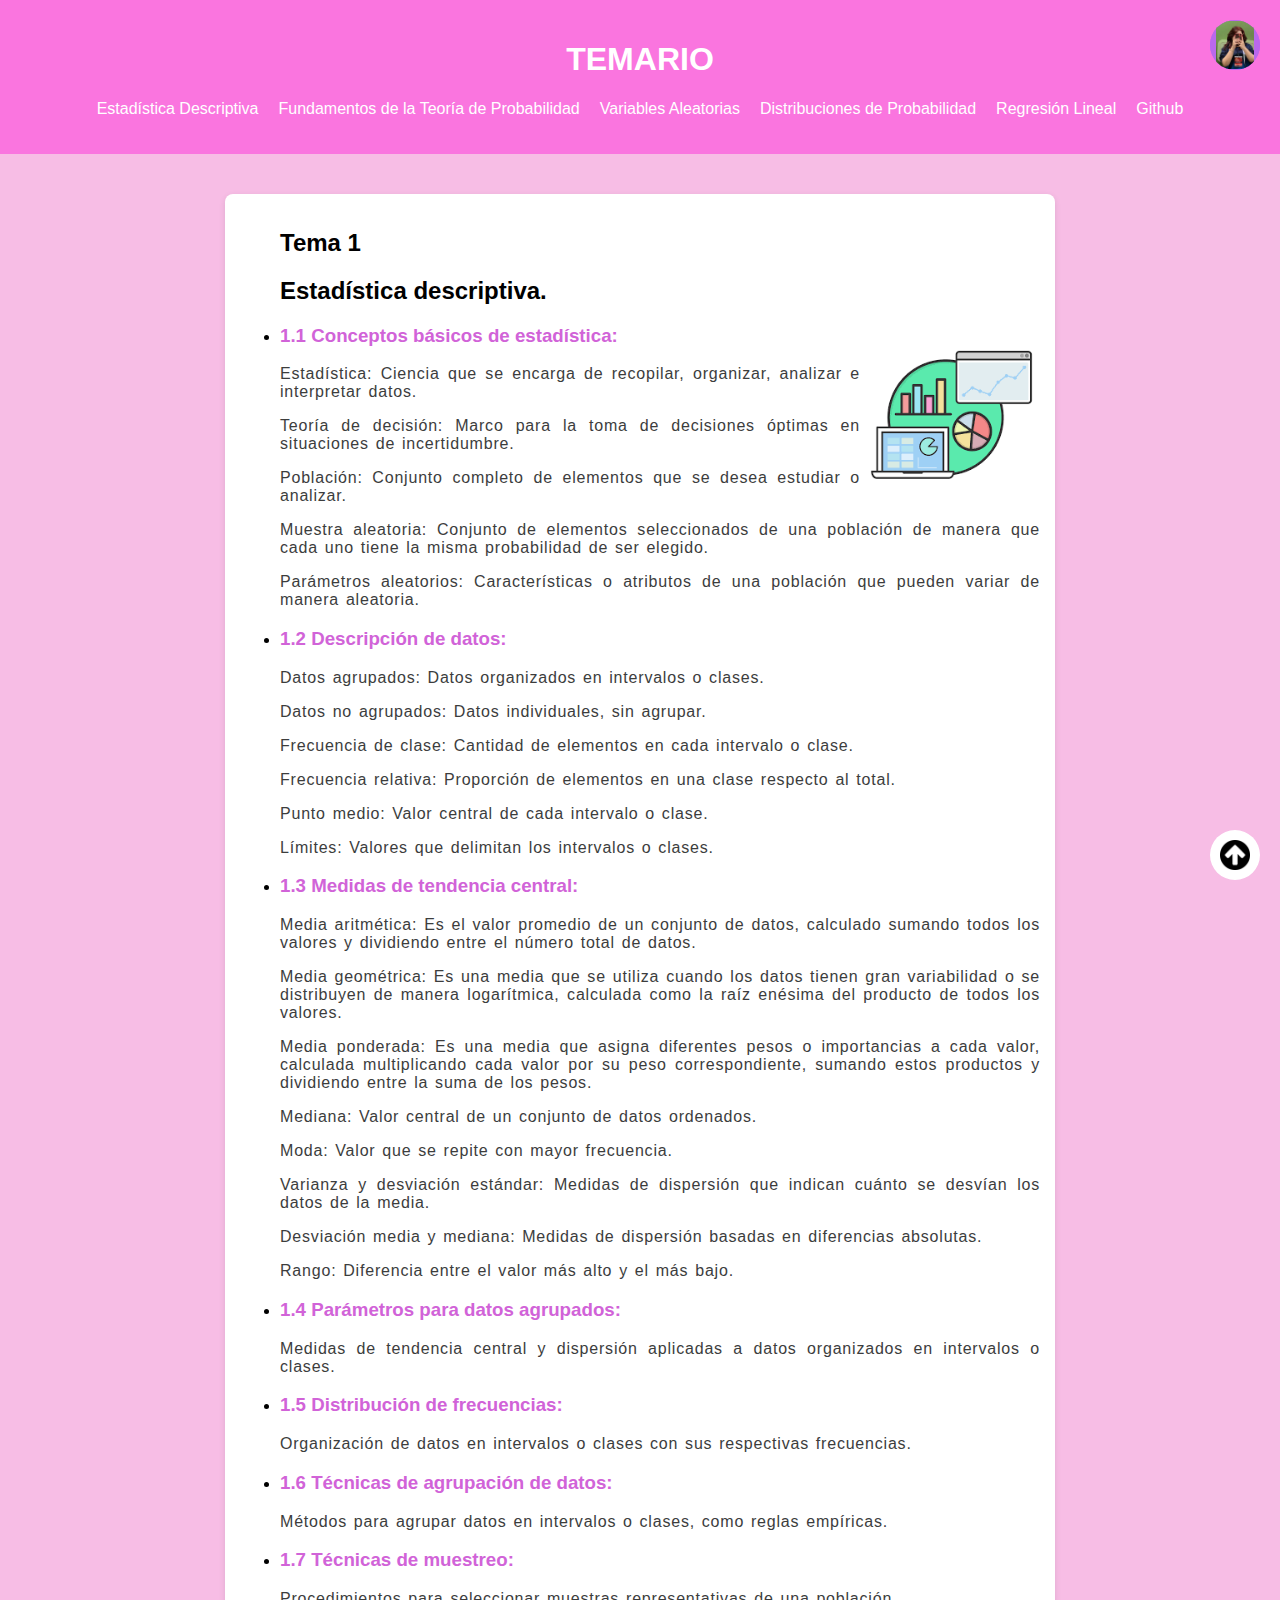
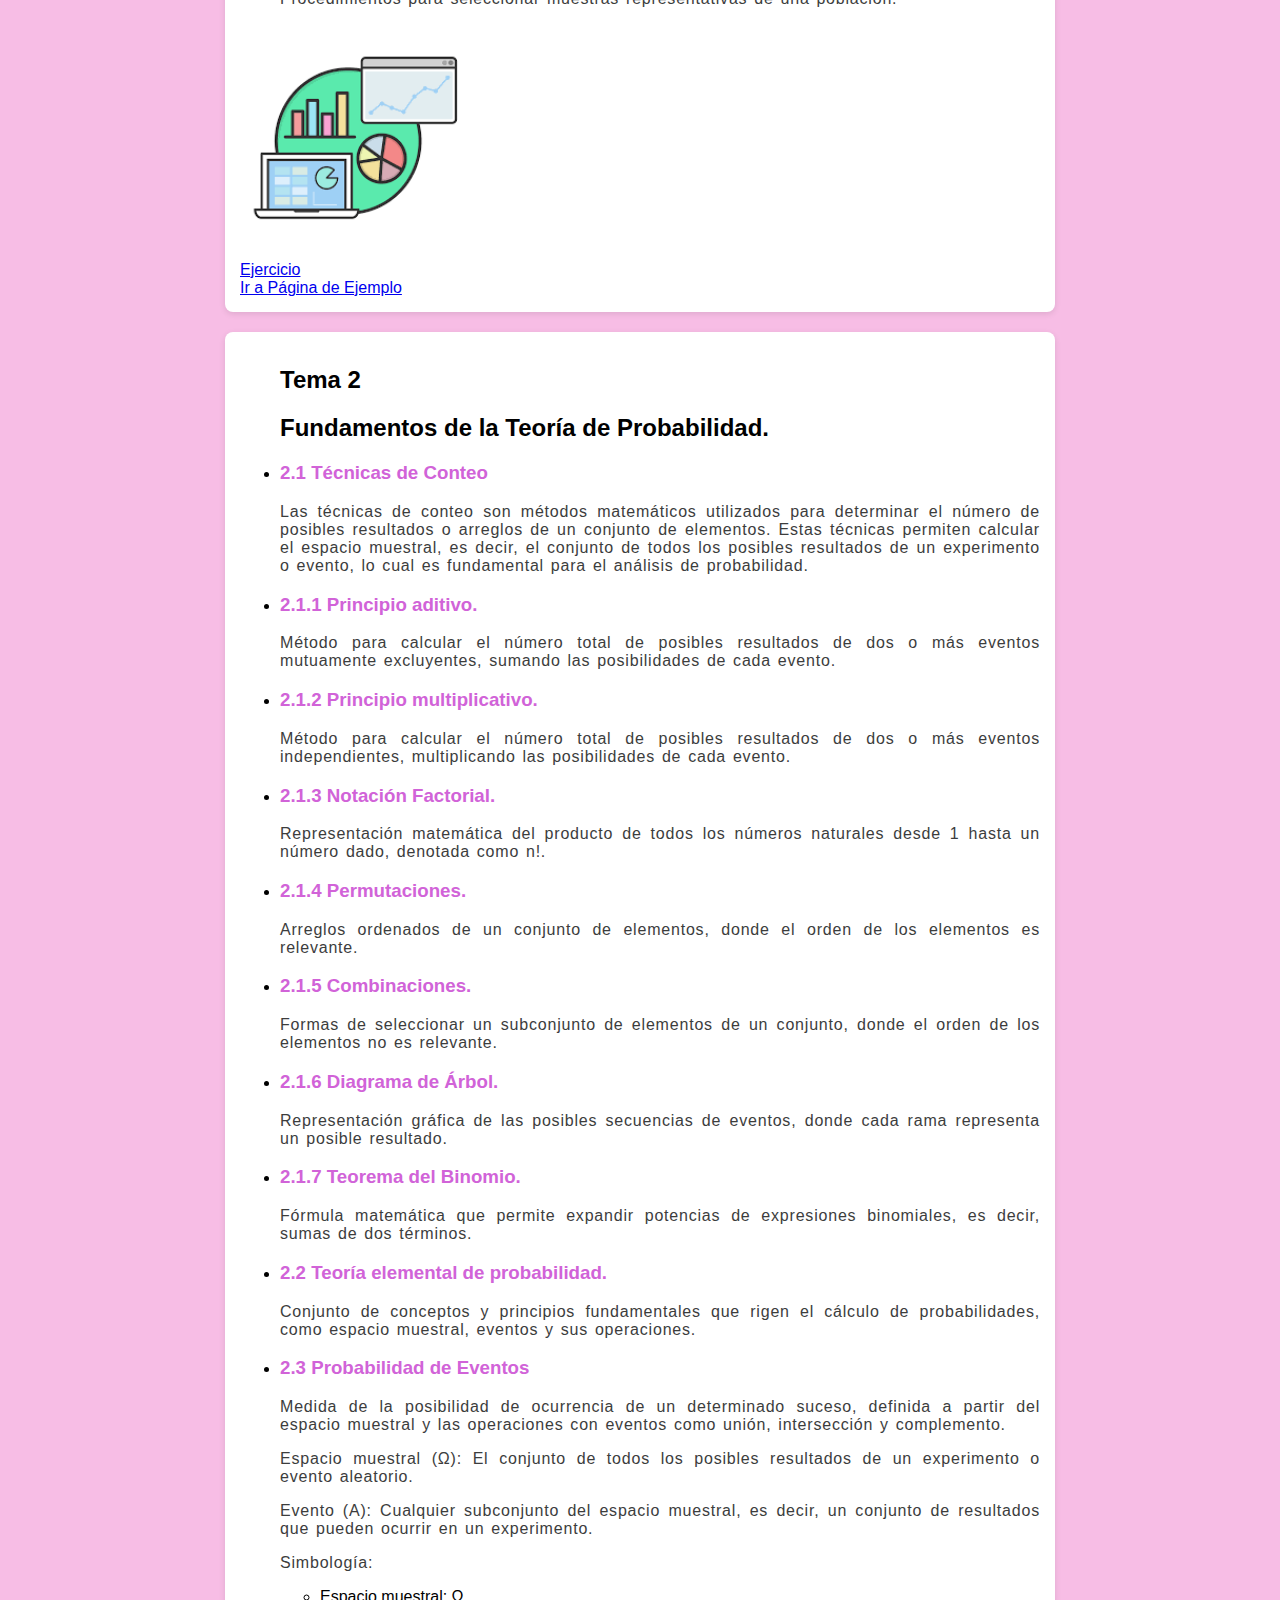
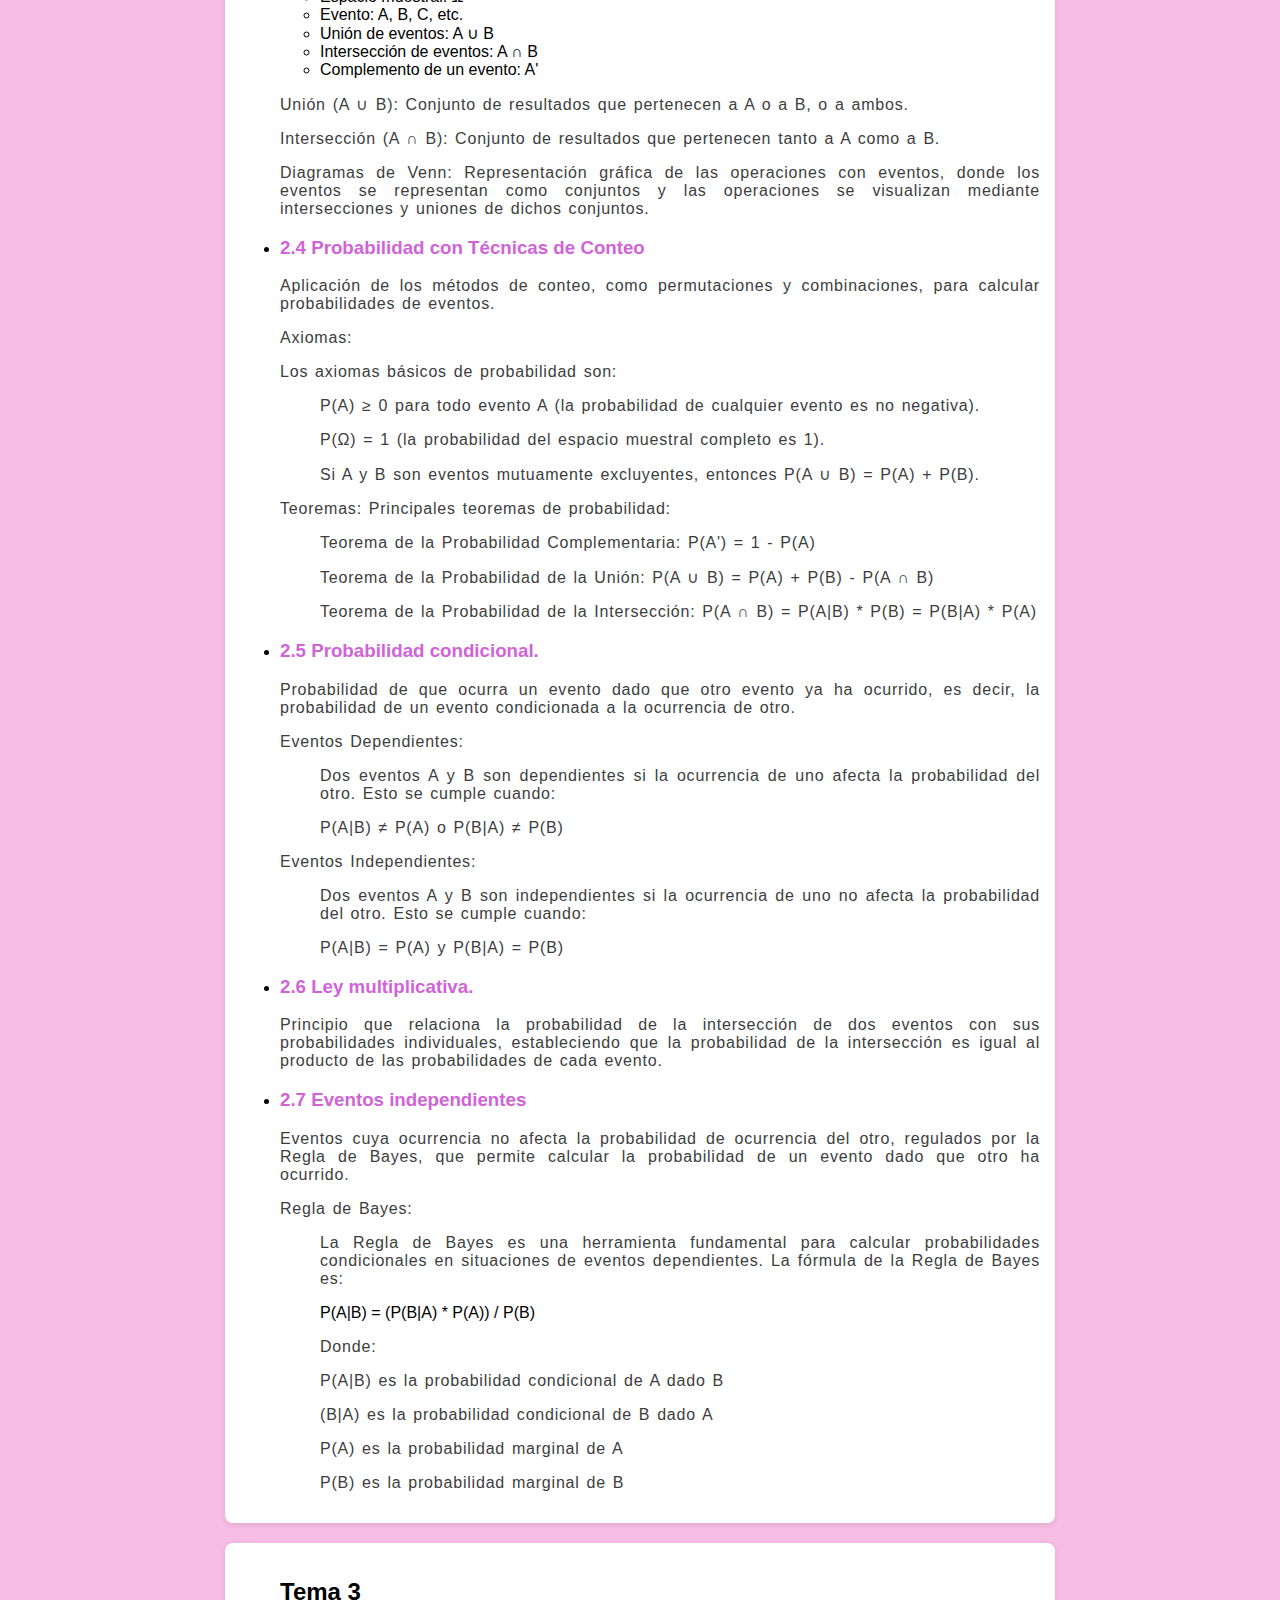
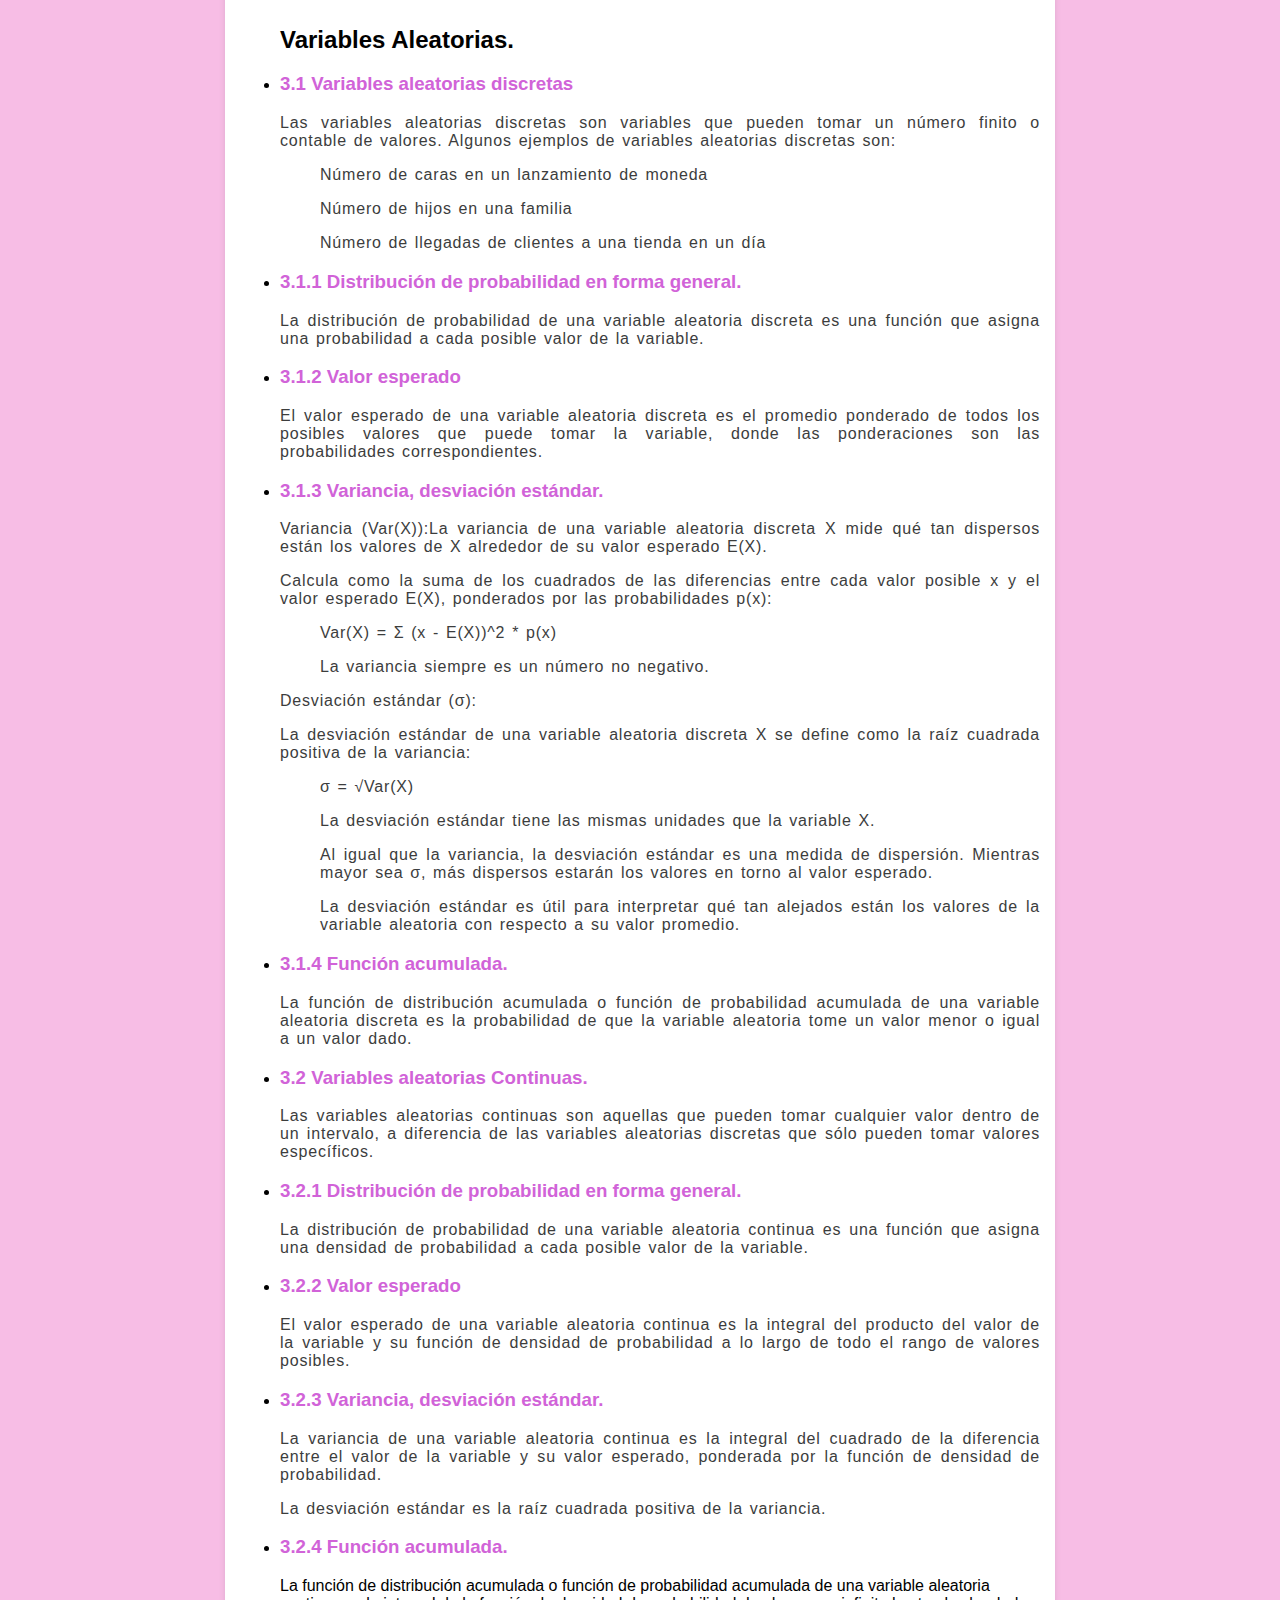
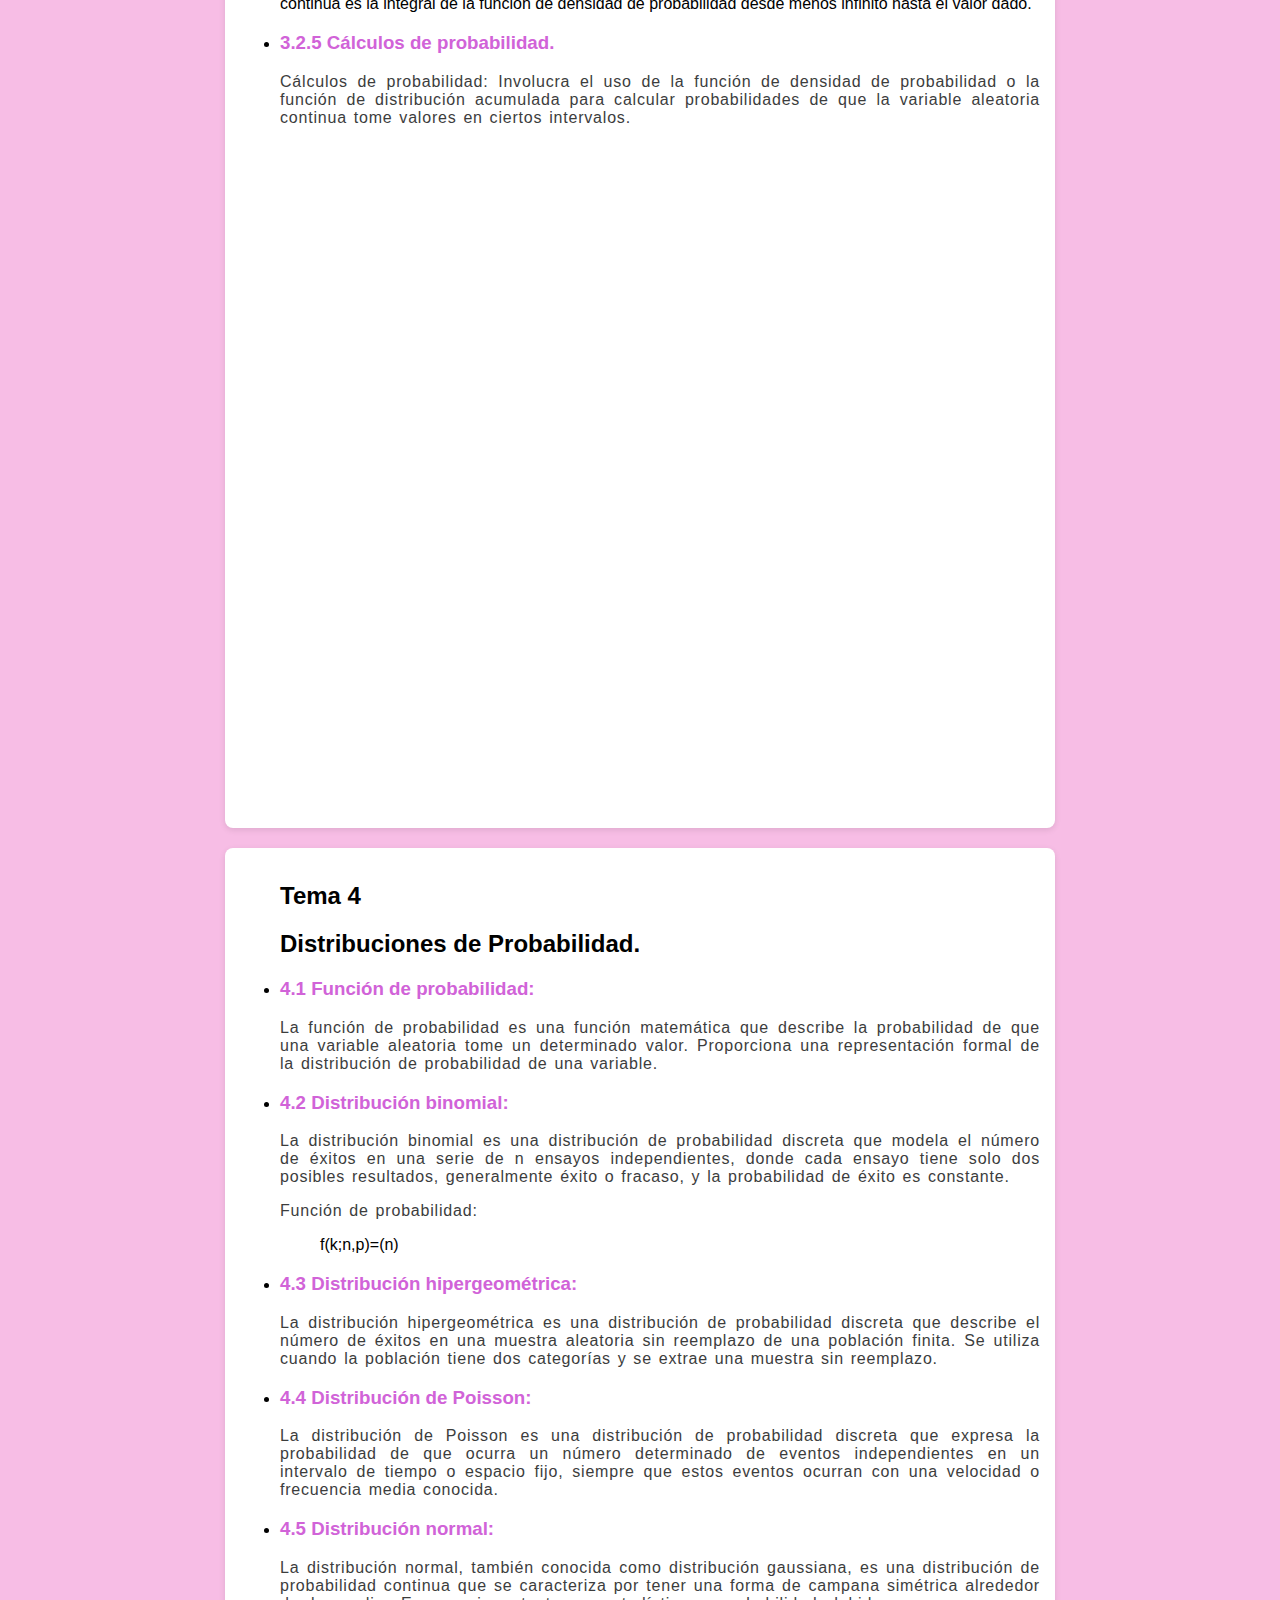
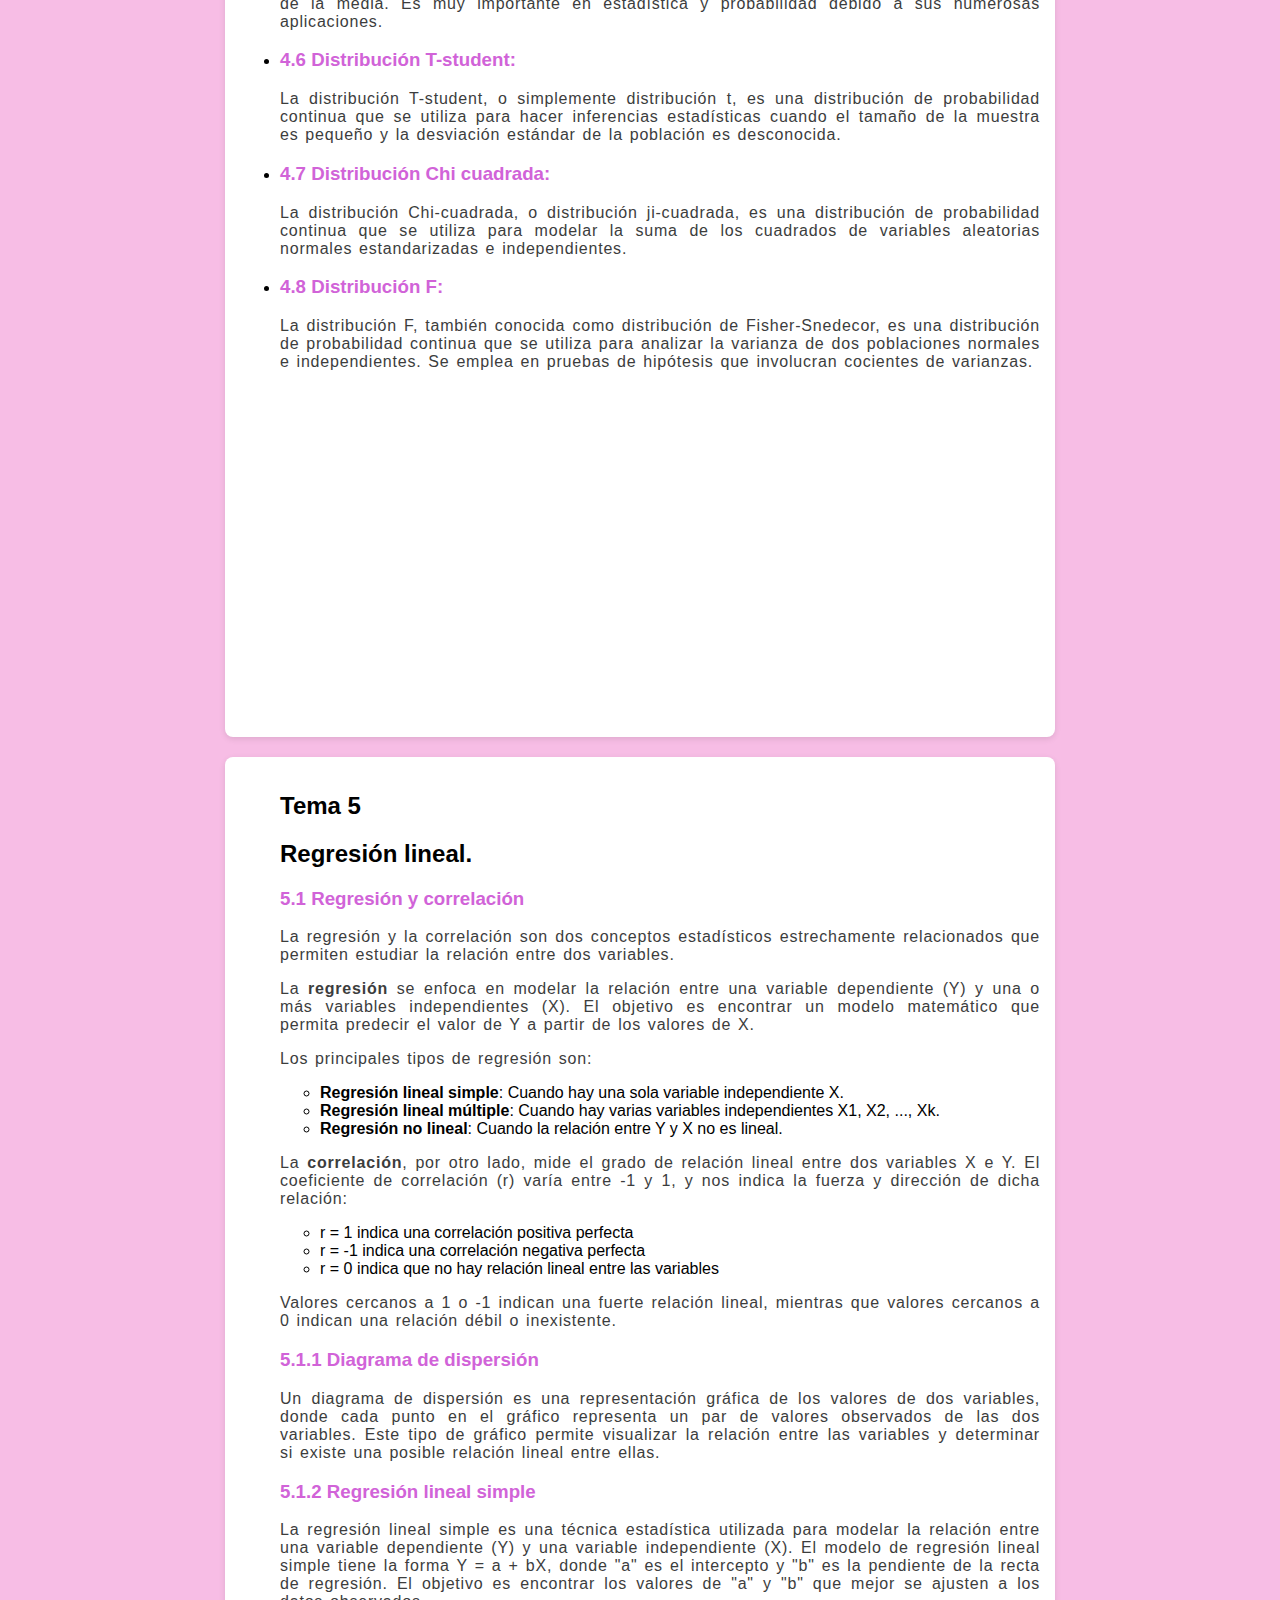
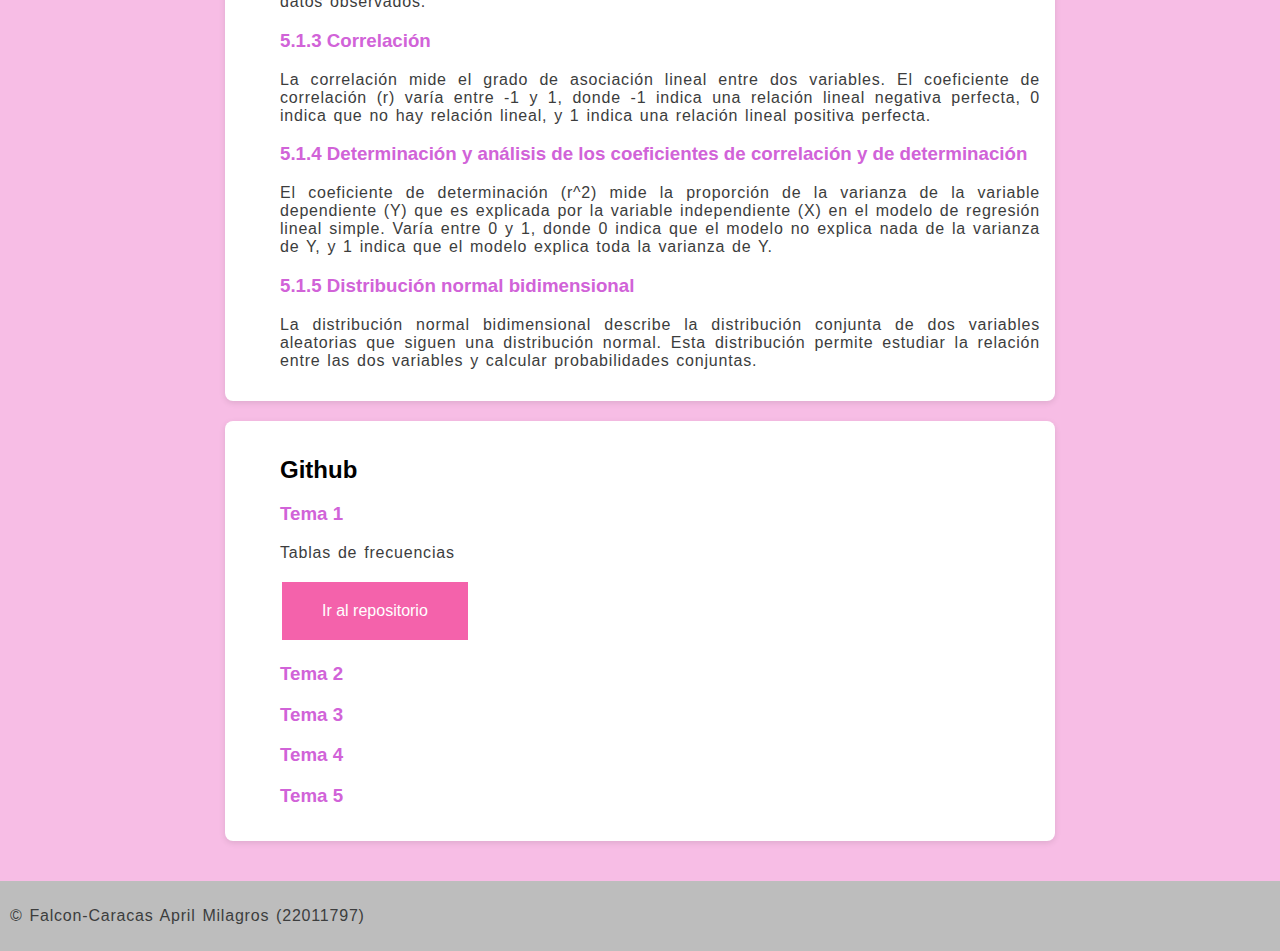
==== index.html @ b65b2c71 "Se agregaron liks y botones" ====
<!DOCTYPE html>
<html>
    
    <html lang="es">
    <head>
        <meta charset="UTF-8">
        <meta name="viewport" content="width=device-width, initial-scale=1.0">
        <title>Probabilidad y Estadística</title>
        <link rel="stylesheet" href="style.css" class="style.js">
    </head>

  </header>
    <body>
        
        
       <header> <h1>TEMARIO</h1> 
   
        <nav>
          <ul>
            <li><a href="#estadistica-descriptiva">Estadística Descriptiva</a></li>
            <li><a href="#fundamentos-probabilidad">Fundamentos de la Teoría de Probabilidad</a></li>
            <li><a href="#variables-aleatorias">Variables Aleatorias</a></li>
            <li><a href="#distribuciones-probabilidad">Distribuciones de Probabilidad</a></li>
            <li><a href="#regresion-lineal">Regresión Lineal</a></li>
            <li><a href="#github">Github</a></li>
           
          </ul>
        </nav>
    </header>
    </head>
    <body>

        <!DOCTYPE html>
<html>
<head>
    <title>Botón circular</title>
    <style>
      .top-right-button {
        position: fixed;
        top: 20px;
        right: 20px;
        width: 50px;
        height: 50px;
        border-radius: 50%;
        background-color: #ba68ed;
        border: none;
        cursor: pointer;
        overflow: hidden;
      }
  
      .top-right-button img {
        width: 100%;
        height: 100%;
        object-fit: cover;
      }
  
      .top-right-button:hover {
        background-color: #c865ed;
      }
    </style>
  </head>
  <body>
    <button class="top-right-button" onclick="window.location.href='https://app.dataquest.io/profile/22011797';">
      <img src="imagenes/IMG_1227 3.jpg" alt="Ir al perfil de Dataquest">
    </button>
</head>
<body>
  <button class="top-right-button" onclick="window.location.href='https://app.dataquest.io/profile/22011797';">
    <img src="imagenes/IMG_1227 3.jpg" alt="Ir al perfil de Dataquest">
  </button>


</body>
</html>
        
        <!-- HTML -->
<button id="back-to-top">
    <img src="imagenes/arriba.png" alt="Volver al inicio">
  </button>
  
  <!-- CSS -->
  <style>
  #back-to-top {
    position: fixed;
    bottom: 20px;
    right: 20px;
    width: 50px;
    height: 50px;
    border-radius: 50%;
    background-color: #ffffff;
    border: none;
    cursor: pointer;
    display: flex;
    justify-content: center;
    align-items: center;
  }
  
  #back-to-top img {
    width: 30px;
    height: 30px;
  }
  
  #back-to-top:hover {
    background-color: #ffffff;
  }
  </style>
  
  <!-- JavaScript -->
  <script>
  document.getElementById("back-to-top").addEventListener("click", function() {
    window.scrollTo({ top: 0, behavior: 'smooth' });
  });
  </script>
        <main>
        

           

            <section id="estadistica-descriptiva">
        <ul>
            
        <h2>Tema 1</h2>
        <h2>Estadística descriptiva.</h2>
        <div class="box"><img src="imagenes/tem1.png" width="190" height="auto"></div>

            <li><h3>1.1 Conceptos básicos de estadística:</h3></li>
            <p>Estadística: Ciencia que se encarga de recopilar, organizar, analizar e interpretar datos.</p>
            <p>Teoría de decisión: Marco para la toma de decisiones óptimas en situaciones de incertidumbre.</p>
            <p>Población: Conjunto completo de elementos que se desea estudiar o analizar.</p>
            <p>Muestra aleatoria: Conjunto de elementos seleccionados de una población de manera que cada uno tiene la misma probabilidad de ser elegido.</p>
            <p>Parámetros aleatorios: Características o atributos de una población que pueden variar de manera aleatoria.</p>

            <li><h3>1.2 Descripción de datos:</h3></li>
            <p>Datos agrupados: Datos organizados en intervalos o clases.</p>
            <p>Datos no agrupados: Datos individuales, sin agrupar.</p>
            <p>Frecuencia de clase: Cantidad de elementos en cada intervalo o clase.</p>
            <p>Frecuencia relativa: Proporción de elementos en una clase respecto al total.</p>
            <p>Punto medio: Valor central de cada intervalo o clase.</p>
            <p>Límites: Valores que delimitan los intervalos o clases.</p>

            <li><h3>1.3 Medidas de tendencia central:</h3></li>
            <p>Media aritmética: Es el valor promedio de un conjunto de datos, calculado sumando todos los valores y dividiendo entre el número total de datos.</p>
            <p>Media geométrica: Es una media que se utiliza cuando los datos tienen gran variabilidad o se distribuyen de manera logarítmica, calculada como la raíz enésima del producto de todos los valores.</p>
            <p>Media ponderada: Es una media que asigna diferentes pesos o importancias a cada valor, calculada multiplicando cada valor por su peso correspondiente, sumando estos productos y dividiendo entre la suma de los pesos.</p>
            <p>Mediana: Valor central de un conjunto de datos ordenados.</p>
            <p>Moda: Valor que se repite con mayor frecuencia.</p>
            <p>Varianza y desviación estándar: Medidas de dispersión que indican cuánto se desvían los datos de la media.</p>
            <p>Desviación media y mediana: Medidas de dispersión basadas en diferencias absolutas.</p>
            <p>Rango: Diferencia entre el valor más alto y el más bajo.</p>

            <li><h3>1.4 Parámetros para datos agrupados:</h3></li>
            <p>Medidas de tendencia central y dispersión aplicadas a datos organizados en intervalos o clases.</p>

            <li><h3>1.5 Distribución de frecuencias:</h3></li>
            <p>Organización de datos en intervalos o clases con sus respectivas frecuencias.</p>

            <li><h3>1.6 Técnicas de agrupación de datos:</h3></li>
            <p>Métodos para agrupar datos en intervalos o clases, como reglas empíricas.</p>

            <li><h3>1.7 Técnicas de muestreo:</h3></li>
            <p>Procedimientos para seleccionar muestras representativas de una población.</p>
        </ul>
        <img src="imagenes/tem1.png" width="30%" height="auto">
        
        <div class="box1"><a href="https://github.com/imac22/Frecuencias.git">Ejercicio</a></div>
        <a href="Tema1-3.html">Ir a Página de Ejemplo</a>
        
</section>


    <section id="fundamentos-probabilidad">
        <ul>
        <h2>Tema 2</h2>
        <h2> Fundamentos de la Teoría de Probabilidad.</h2>


             <li><h3>2.1 Técnicas de Conteo</h3></li>
             <p>Las técnicas de conteo son métodos matemáticos utilizados para determinar el número de posibles resultados o arreglos de un conjunto de 
             elementos. Estas técnicas permiten calcular el espacio muestral, es decir, el conjunto de todos los posibles resultados de un experimento o evento, lo cual es fundamental para el 
             análisis de probabilidad.
            </p>
          
            <li><h3>2.1.1 Principio aditivo.</h3></li>
            <p>Método para calcular el número total de posibles resultados de dos o más eventos mutuamente excluyentes, sumando las posibilidades de cada evento.</p>

            <li><h3>2.1.2 Principio multiplicativo. </h3></li>
            <p>Método para calcular el número total de posibles resultados de dos o más eventos independientes, multiplicando las posibilidades de cada evento.</p>
       
           <li><h3>2.1.3 Notación Factorial.</h3></li>
            <p>Representación matemática del producto de todos los números naturales desde 1 hasta un número dado, denotada como n!.</p>

            <li><h3>2.1.4 Permutaciones.</h3></li>
            <p>Arreglos ordenados de un conjunto de elementos, donde el orden de los elementos es relevante.</p>

    <li><h3>2.1.5 Combinaciones.</h3></li>
    <p>Formas de seleccionar un subconjunto de elementos de un conjunto, donde el orden de los elementos no es relevante.</p>

    <li><h3>2.1.6 Diagrama de Árbol. </h3></li>
    <p>Representación gráfica de las posibles secuencias de eventos, donde cada rama representa un posible resultado.</p>

    <li><h3>2.1.7 Teorema del Binomio.</h3></li>
    <p>Fórmula matemática que permite expandir potencias de expresiones binomiales, es decir, sumas de dos términos.</p>

    <li><h3>2.2 Teoría elemental de probabilidad.</h3></li>
    <p>Conjunto de conceptos y principios fundamentales que rigen el cálculo de probabilidades, como espacio muestral, eventos y sus operaciones.</p>

    <li><h3>2.3 Probabilidad de Eventos</h3></li>
    <p>Medida de la posibilidad de ocurrencia de un determinado suceso, definida a partir del espacio muestral y las operaciones con eventos como unión, intersección y complemento.</p>
    <p>Espacio muestral (Ω): El conjunto de todos los posibles resultados de un experimento o evento aleatorio.</p>
    <p>Evento (A): Cualquier subconjunto del espacio muestral, es decir, un conjunto de resultados que pueden ocurrir en un experimento.</p>
    <p>Simbología:</p>
    <ul>
        <li>Espacio muestral: Ω </li>
        <li>Evento: A, B, C, etc.</li>
        <li>Unión de eventos: A ∪ B</li>
        <li>Intersección de eventos: A ∩ B</li>
        <li>Complemento de un evento: A'</li>
    </ul>
    <p>Unión (A ∪ B): Conjunto de resultados que pertenecen a A o a B, o a ambos.</p>
    <p>Intersección (A ∩ B): Conjunto de resultados que pertenecen tanto a A como a B.</p>
    <p>Diagramas de Venn: Representación gráfica de las operaciones con eventos, donde los eventos se representan como conjuntos y las operaciones se visualizan mediante intersecciones y uniones de dichos conjuntos.</p>

    <li><h3>2.4 Probabilidad con Técnicas de Conteo</h3></li>
    <p>Aplicación de los métodos de conteo, como permutaciones y combinaciones, para calcular probabilidades de eventos.</p>                
    <p>Axiomas:</p>
    <p>Los axiomas básicos de probabilidad son:</p>
    <ul>
    <p>P(A) ≥ 0 para todo evento A (la probabilidad de cualquier evento es no negativa).</p>
    <p>P(Ω) = 1 (la probabilidad del espacio muestral completo es 1).</p>
    <p>Si A y B son eventos mutuamente excluyentes, entonces P(A ∪ B) = P(A) + P(B).  </p>
    </ul>                
    <p>Teoremas: Principales teoremas de probabilidad:</p>
    <ul>
        <p>Teorema de la Probabilidad Complementaria: P(A') = 1 - P(A)</p>
        <p>Teorema de la Probabilidad de la Unión: P(A ∪ B) = P(A) + P(B) - P(A ∩ B)</p>
        <p>Teorema de la Probabilidad de la Intersección: P(A ∩ B) = P(A|B) * P(B) = P(B|A) * P(A)</p>
    </ul>
    
    <li><h3>2.5 Probabilidad condicional.</h3></li>
    <p>Probabilidad de que ocurra un evento dado que otro evento ya ha ocurrido, es decir, la probabilidad de un evento condicionada a la ocurrencia de otro.</p>
    <p>Eventos Dependientes:</p>
    <ul>
        <p>Dos eventos A y B son dependientes si la ocurrencia de uno afecta la probabilidad del otro. Esto se cumple cuando:</p>
        <p>P(A|B) ≠ P(A) o P(B|A) ≠ P(B)</p>
    </ul>
    <p>Eventos Independientes:</p>
    <ul>
        <p>Dos eventos A y B son independientes si la ocurrencia de uno no afecta la probabilidad del otro. Esto se cumple cuando:</p>
        <p>P(A|B) = P(A) y P(B|A) = P(B)</p>
    </ul>
          
    <li><h3>2.6 Ley multiplicativa.</h3></li>
    <p>Principio que relaciona la probabilidad de la intersección de dos eventos con sus probabilidades individuales, estableciendo que la probabilidad de la intersección es igual al producto de las probabilidades de cada evento.</p>
    
    <li><h3>2.7 Eventos independientes</h3></li>
    <p>Eventos cuya ocurrencia no afecta la probabilidad de ocurrencia del otro, regulados por la Regla de Bayes, que permite calcular la probabilidad de un evento dado que otro ha ocurrido.</p>
    <p>Regla de Bayes:</p>
    <ul>
        <p>La Regla de Bayes es una herramienta fundamental para calcular probabilidades condicionales en situaciones de eventos dependientes. La fórmula de la Regla de Bayes es:</p>
        </p>P(A|B) = (P(B|A) * P(A)) / P(B)</p>
        <p>Donde:</p>
                        <p>P(A|B) es la probabilidad condicional de A dado B</p>
                        <p>(B|A) es la probabilidad condicional de B dado A</p>
                        <p>P(A) es la probabilidad marginal de A</p>
                        <p>P(B) es la probabilidad marginal de B</p>
    </ul>

</section>
</ul>

<section id = "variables-aleatorias">
    
    <ul>
      
<h2>Tema 3</h2>
<h2> Variables Aleatorias.</h2>

    <li><h3>3.1 Variables aleatorias discretas</h3>
    <p>Las variables aleatorias discretas son variables que pueden tomar un número finito o contable de valores. Algunos ejemplos de variables aleatorias discretas son:</p>
    <ul>
        <p>Número de caras en un lanzamiento de moneda</p>
        <p>Número de hijos en una familia</p>
        <p>Número de llegadas de clientes a una tienda en un día</p>
    </ul>

    <li><h3>3.1.1 Distribución de probabilidad en forma general.</h3>
    <p>La distribución de probabilidad de una variable aleatoria discreta es una función que asigna una probabilidad a cada posible valor de la variable.</p>

    <li><h3>3.1.2 Valor esperado</h3></li>
    <p>El valor esperado de una variable aleatoria discreta es el promedio ponderado de todos los posibles valores que puede tomar la variable, donde las ponderaciones son las probabilidades correspondientes.</p>
    
    <li><h3>3.1.3 Variancia, desviación estándar.</h3></li>
    <p>Variancia (Var(X)):La variancia de una variable aleatoria discreta X mide qué tan dispersos están los valores de X alrededor de su valor esperado E(X).</p>
    <p>Calcula como la suma de los cuadrados de las diferencias entre cada valor posible x y el valor esperado E(X), ponderados por las probabilidades p(x):</p>
    <ul>
        <p>Var(X) = Σ (x - E(X))^2 * p(x)</p>
        <p>La variancia siempre es un número no negativo.</p>
    </ul>
    <p>Desviación estándar (σ):</p>
    <p>La desviación estándar de una variable aleatoria discreta X se define como la raíz cuadrada positiva de la variancia:</p>  
    <ul>
        <p>σ = √Var(X)</p>
        <p>La desviación estándar tiene las mismas unidades que la variable X.</p>
        <p>Al igual que la variancia, la desviación estándar es una medida de dispersión. Mientras mayor sea σ, más dispersos estarán los valores en torno al valor esperado.</p>
        <p>La desviación estándar es útil para interpretar qué tan alejados están los valores de la variable aleatoria con respecto a su valor promedio.</p>
    </ul>

    <li><h3>3.1.4 Función acumulada.</h3></li>
    <p>La función de distribución acumulada o función de probabilidad acumulada de una variable aleatoria discreta es la probabilidad de que la variable aleatoria tome un valor menor o igual a un valor dado.</p>

    

    <li><h3>3.2 Variables aleatorias Continuas.</h3></li>
    <p>Las variables aleatorias continuas son aquellas que pueden tomar cualquier valor dentro de un intervalo, a diferencia de las variables aleatorias discretas que sólo pueden tomar valores específicos.</p>
        
    <li><h3>3.2.1 Distribución de probabilidad en forma general.</h3></li>
    <p>La distribución de probabilidad de una variable aleatoria continua es una función que asigna una densidad de probabilidad a cada posible valor de la variable.</p>

    <li><h3>3.2.2 Valor esperado</h3></li>
    <p>El valor esperado de una variable aleatoria continua es la integral del producto del valor de la variable y su función de densidad de probabilidad a lo largo de todo el rango de valores posibles.</p>

    <li><h3>3.2.3 Variancia, desviación estándar.</h3></li>
    <p> La variancia de una variable aleatoria continua es la integral del cuadrado de la diferencia entre el valor de la variable y su valor esperado, ponderada por la función de densidad de probabilidad. </p>
    <p>La desviación estándar es la raíz cuadrada positiva de la variancia.</p>

    <li><h3>3.2.4 Función acumulada.</h3></li>
    </p> La función de distribución acumulada o función de probabilidad acumulada de una variable aleatoria continua es la integral de la función de densidad de probabilidad desde menos infinito hasta el valor dado.</p>
   
    <li><h3>3.2.5 Cálculos de probabilidad.</h3></li>
    <p>Cálculos de probabilidad: Involucra el uso de la función de densidad de probabilidad o la función de distribución acumulada para calcular probabilidades de que la variable aleatoria continua tome valores en ciertos intervalos.</p>

        <iframe width="560" height="315" src="https://www.youtube.com/embed/jKQkHRlicrE" frameborder="0" allow="accelerometer; autoplay; encrypted-media; gyroscope; picture-in-picture" allowfullscreen></iframe>
       <p></p>
        <iframe width="560" height="315" src="https://www.youtube.com/embed/xEzxAVd0m_Y" frameborder="0" allow="accelerometer; autoplay; encrypted-media; gyroscope; picture-in-picture" allowfullscreen></iframe>      
     
      
</section>
</ul>

<section id="distribuciones-probabilidad">
    <ul>
    
<h2>Tema 4</h2>
<h2> Distribuciones de Probabilidad.</h2>


    <li><h3>4.1 Función de probabilidad:</h3></li>
    <p>La función de probabilidad es una función matemática que describe la probabilidad de que una variable aleatoria tome un determinado valor. Proporciona una representación formal de la distribución de probabilidad de una variable.</p>

    <li><h3>4.2 Distribución binomial:</h3></li>
    <p>La distribución binomial es una distribución de probabilidad discreta que modela el número de éxitos en una serie de n ensayos independientes, donde cada ensayo tiene solo dos posibles resultados, generalmente éxito o fracaso, y la probabilidad de éxito es constante.</p>
    <p>Función de probabilidad:</p>
    <ul>
        f(k;n,p)=(n) 
    </ul>

    <li><h3>4.3 Distribución hipergeométrica:</h3></li>
    <p>La distribución hipergeométrica es una distribución de probabilidad discreta que describe el número de éxitos en una muestra aleatoria sin reemplazo de una población finita. Se utiliza cuando la población tiene dos categorías y se extrae una muestra sin reemplazo.</p>

    <li><h3>4.4 Distribución de Poisson:</h3></li>
    <p>La distribución de Poisson es una distribución de probabilidad discreta que expresa la probabilidad de que ocurra un número determinado de eventos independientes en un intervalo de tiempo o espacio fijo, siempre que estos eventos ocurran con una velocidad o frecuencia media conocida.</p>

    <li><h3>4.5 Distribución normal:</h3></li>
    <p>La distribución normal, también conocida como distribución gaussiana, es una distribución de probabilidad continua que se caracteriza por tener una forma de campana simétrica alrededor de la media. Es muy importante en estadística y probabilidad debido a sus numerosas aplicaciones.</p>

    <li><h3>4.6 Distribución T-student:</h3></li>
    <p>La distribución T-student, o simplemente distribución t, es una distribución de probabilidad continua que se utiliza para hacer inferencias estadísticas cuando el tamaño de la muestra es pequeño y la desviación estándar de la población es desconocida.</p>

    <li><h3>4.7 Distribución Chi cuadrada:</h3></li>
    <p>La distribución Chi-cuadrada, o distribución ji-cuadrada, es una distribución de probabilidad continua que se utiliza para modelar la suma de los cuadrados de variables aleatorias normales estandarizadas e independientes.</p>

    <li><h3>4.8 Distribución F:</h3></li>
    <p>La distribución F, también conocida como distribución de Fisher-Snedecor, es una distribución de probabilidad continua que se utiliza para analizar la varianza de dos poblaciones normales e independientes. Se emplea en pruebas de hipótesis que involucran cocientes de varianzas.</p>
      
      <iframe width="560" height="315" src="https://www.youtube.com/embed/ntNaL7MF5eY" frameborder="0" allow="accelerometer; autoplay; encrypted-media; gyroscope; picture-in-picture" allowfullscreen></iframe>
</ul>
</section>

<section id="regresion-lineal">

    <ul>

<h2>Tema 5</h2>
<h2>Regresión lineal.</h2>


<h3>5.1 Regresión y correlación</h3>
<p>La regresión y la correlación son dos conceptos estadísticos estrechamente relacionados que permiten estudiar la relación entre dos variables.</p>

<p>La <strong>regresión</strong> se enfoca en modelar la relación entre una variable dependiente (Y) y una o más variables independientes (X). El objetivo es encontrar un modelo matemático que permita predecir el valor de Y a partir de los valores de X.</p>

<p>Los principales tipos de regresión son:</p>
<ul>
  <li><strong>Regresión lineal simple</strong>: Cuando hay una sola variable independiente X.</li>
  <li><strong>Regresión lineal múltiple</strong>: Cuando hay varias variables independientes X1, X2, ..., Xk.</li>
  <li><strong>Regresión no lineal</strong>: Cuando la relación entre Y y X no es lineal.</li>
</ul>

<p>La <strong>correlación</strong>, por otro lado, mide el grado de relación lineal entre dos variables X e Y. El coeficiente de correlación (r) varía entre -1 y 1, y nos indica la fuerza y dirección de dicha relación:</p>
<ul>
  <li>r = 1 indica una correlación positiva perfecta</li>
  <li>r = -1 indica una correlación negativa perfecta</li>
  <li>r = 0 indica que no hay relación lineal entre las variables</li>
</ul>
<p>Valores cercanos a 1 o -1 indican una fuerte relación lineal, mientras que valores cercanos a 0 indican una relación débil o inexistente.</p>

<h3>5.1.1 Diagrama de dispersión</h3>
<p>Un diagrama de dispersión es una representación gráfica de los valores de dos variables, donde cada punto en el gráfico representa un par de valores observados de las dos variables. Este tipo de gráfico permite visualizar la relación entre las variables y determinar si existe una posible relación lineal entre ellas.</p>

<h3>5.1.2 Regresión lineal simple</h3>
<p>La regresión lineal simple es una técnica estadística utilizada para modelar la relación entre una variable dependiente (Y) y una variable independiente (X). El modelo de regresión lineal simple tiene la forma Y = a + bX, donde "a" es el intercepto y "b" es la pendiente de la recta de regresión. El objetivo es encontrar los valores de "a" y "b" que mejor se ajusten a los datos observados.</p>

<h3>5.1.3 Correlación</h3>
<p>La correlación mide el grado de asociación lineal entre dos variables. El coeficiente de correlación (r) varía entre -1 y 1, donde -1 indica una relación lineal negativa perfecta, 0 indica que no hay relación lineal, y 1 indica una relación lineal positiva perfecta.</p>

<h3>5.1.4 Determinación y análisis de los coeficientes de correlación y de determinación</h3>
<p>El coeficiente de determinación (r^2) mide la proporción de la varianza de la variable dependiente (Y) que es explicada por la variable independiente (X) en el modelo de regresión lineal simple. Varía entre 0 y 1, donde 0 indica que el modelo no explica nada de la varianza de Y, y 1 indica que el modelo explica toda la varianza de Y.</p>

<h3>5.1.5 Distribución normal bidimensional</h3>
<p>La distribución normal bidimensional describe la distribución conjunta de dos variables aleatorias que siguen una distribución normal. Esta distribución permite estudiar la relación entre las dos variables y calcular probabilidades conjuntas.</p>
</section>

<section>
<selection id="github">
    <ul>
       <h2>Github</h2>
       <h3>Tema 1</h3>
       <!DOCTYPE html>
<html>
<head>
  <title>Ir al repositorio de GitHub</title>
  <style>
    .custom-button {
      background-color: #f462ab; /* Color de fondo del botón */
      border: none;
      color: white; /* Color del texto del botón */
      padding: 15px 32px; /* Tamaño del botón */
      text-align: center;
      text-decoration: none;
      display: inline-block;
      font-size: 16px;
      margin: 4px 2px;
      cursor: pointer;
    }

  </style>
</head>
<body>
  <p>Tablas de frecuencias</p>
  <button class="custom-button" onclick="window.location.href='https://github.com/imac22/Frecuencias';">Ir al repositorio</button>

  <script>
    // Cambiar el color del botón
    const customButton = document.querySelector('.custom-button');
    customButton.style.backgroundColor = '#f462ab'; // Nuevo color de fondo
    
    // Cambiar el tamaño del botón
    customButton.style.padding = '20px 40px'; // Nuevo tamaño del botón
  </script>
</body>
</html>
       <h3>Tema 2</h3>
       <h3>Tema 3</h3>
       <h3>Tema 4</h3>
       <h3>Tema 5</h3>
       
    </ul>
</selection>

</main>
<footer>
    <p>&copy; Falcon-Caracas April Milagros (22011797)</p>
  </footer>
</body>
</html>
---- style.css ----
/* Paleta de colores */
:root {
    --color-primario: #fa66ddd3; /* Encabezado */
    --color-secundario: #d638a7; /* Azul claro */
    --color-terciario: #f7bde5; /* Azul muy claro */
    --color-gris: #BDBDBD; /* Gris */
    --color-blanco: #ffffff; /* Blanco */
    --color-texto: #3c3d3d; /*Negro*/
    --color-h2: #000000;
    --color-h3: #d163d8;
    --color-h4: #d16cf3;
  }

  /* Estilos generales */
  body {
    font-family: Arial, sans-serif;
    margin: 0;
    padding: 0;
    background-color: var(--color-terciario);
  }
  
  /* Encabezado */
  header {
    text-align: center;
    background-color: var(--color-primario);
    color: var(--color-blanco);
    padding: 20px;
  }
  
  nav ul {
    list-style-type: none;
    display: flex;
    justify-content: center;
    padding: 0;
  }
  
  nav li {
    margin: 0 10px;
  }
  
  nav a {
    color: var(--color-blanco);
    text-decoration: none;
  }
  
  nav a:hover {
    color: var(--color-secundario);
  }
  
  /* Contenido principal */
  main {
    padding: 20px;
  }
  
  section {
    background-color: var(--color-blanco);
    border-radius: 8px;
    box-shadow: 0 2px 6px rgba(0, 0, 0, 0.1);
    padding: 15px;
    width: 80%;
    max-width: 800px;
    margin: 20px auto;
  }
  
  h2 {
    color: var(--color-h2);
  }


  /*subtitulos*/
  h3 {
    color: var(--color-h3);
  }

  h4 {
    color: var(--color-h4);
  }

  p {
    text-align: justify;
    word-spacing: 0.1em;
    letter-spacing: 0.05em;
    color: var(--color-texto);
  }

  /* Pie de página */
  footer {
    background-color: var(--color-gris);
    color: var(--color-blanco);
    text-align: center;
    padding: 10px;
  }

  .box {
    float: right;
    width: 150px;
    height: 150px;
    margin-right: 30px;
  }
  
.wrapper {
  display: grid;
  grid-template-columns: 1fr 1fr 1fr;
  grid-template-rows: 100px 100px;
  grid-gap: 10px;
}
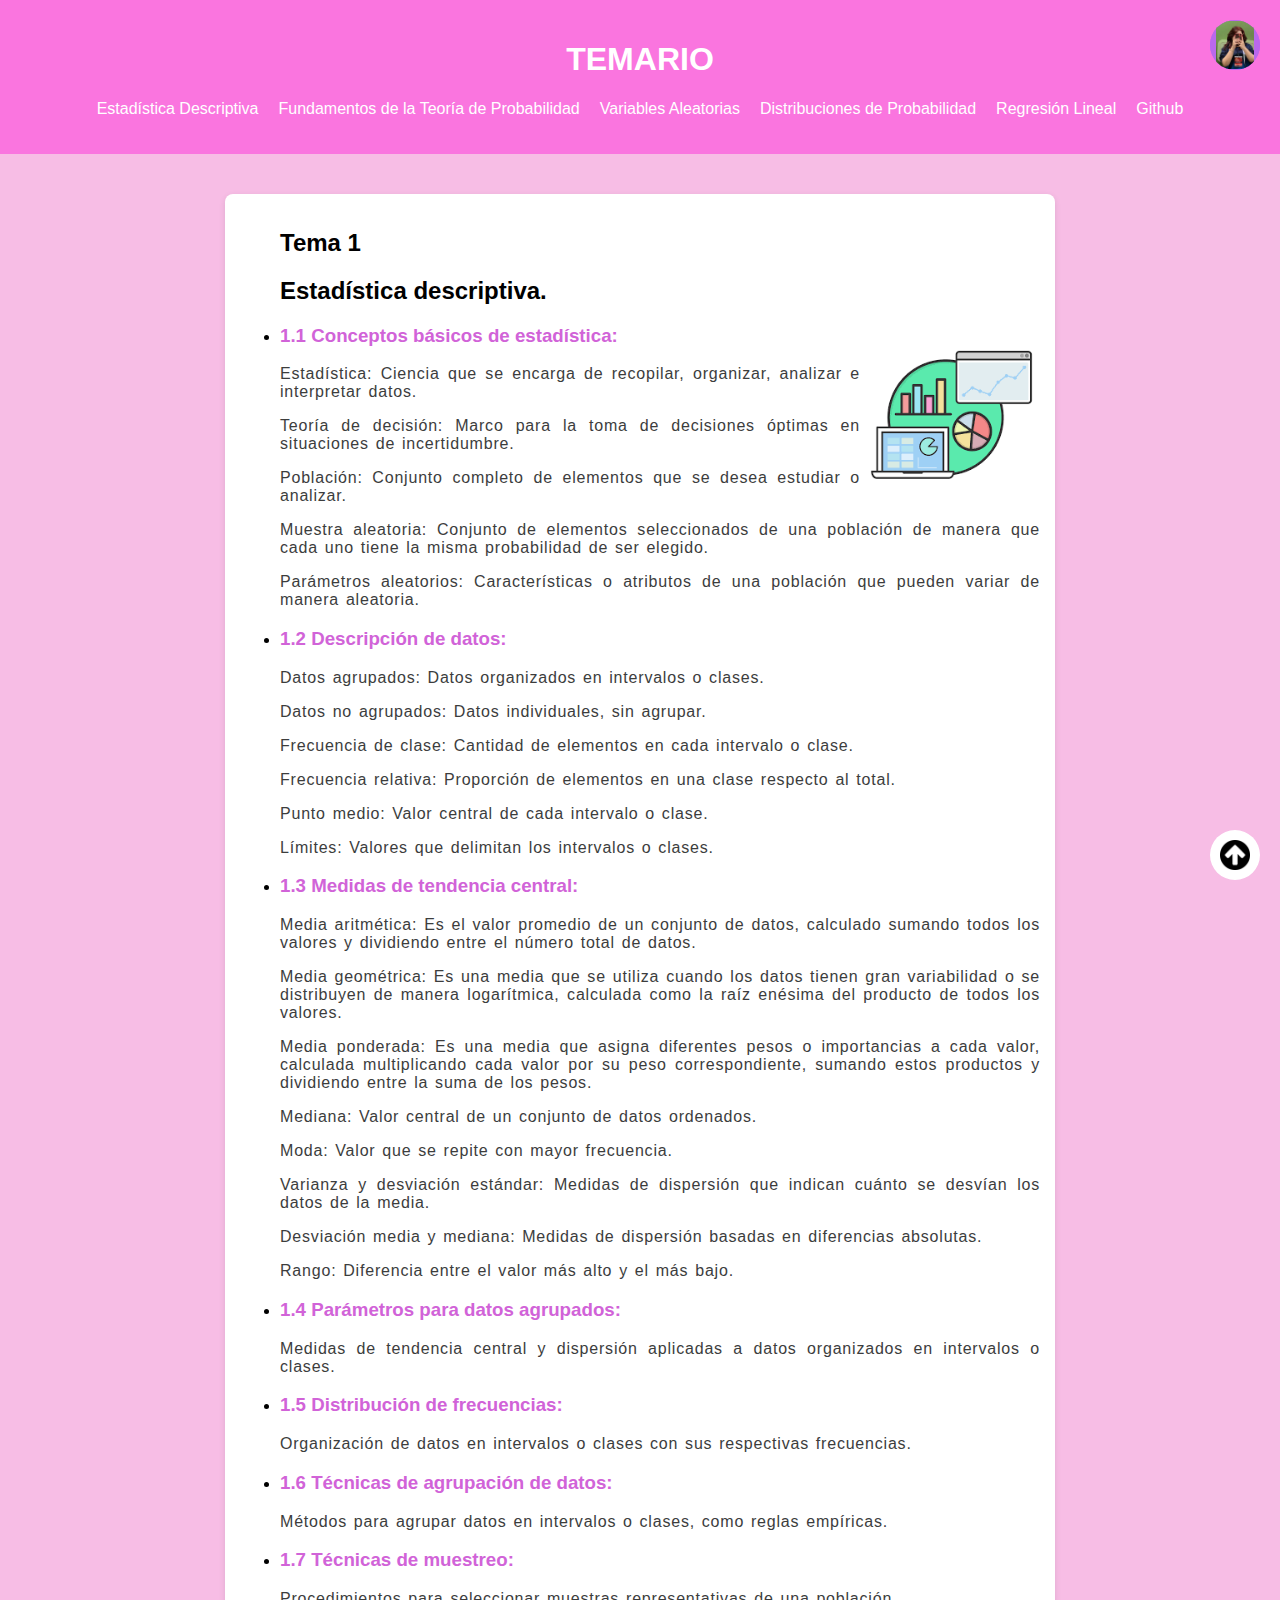
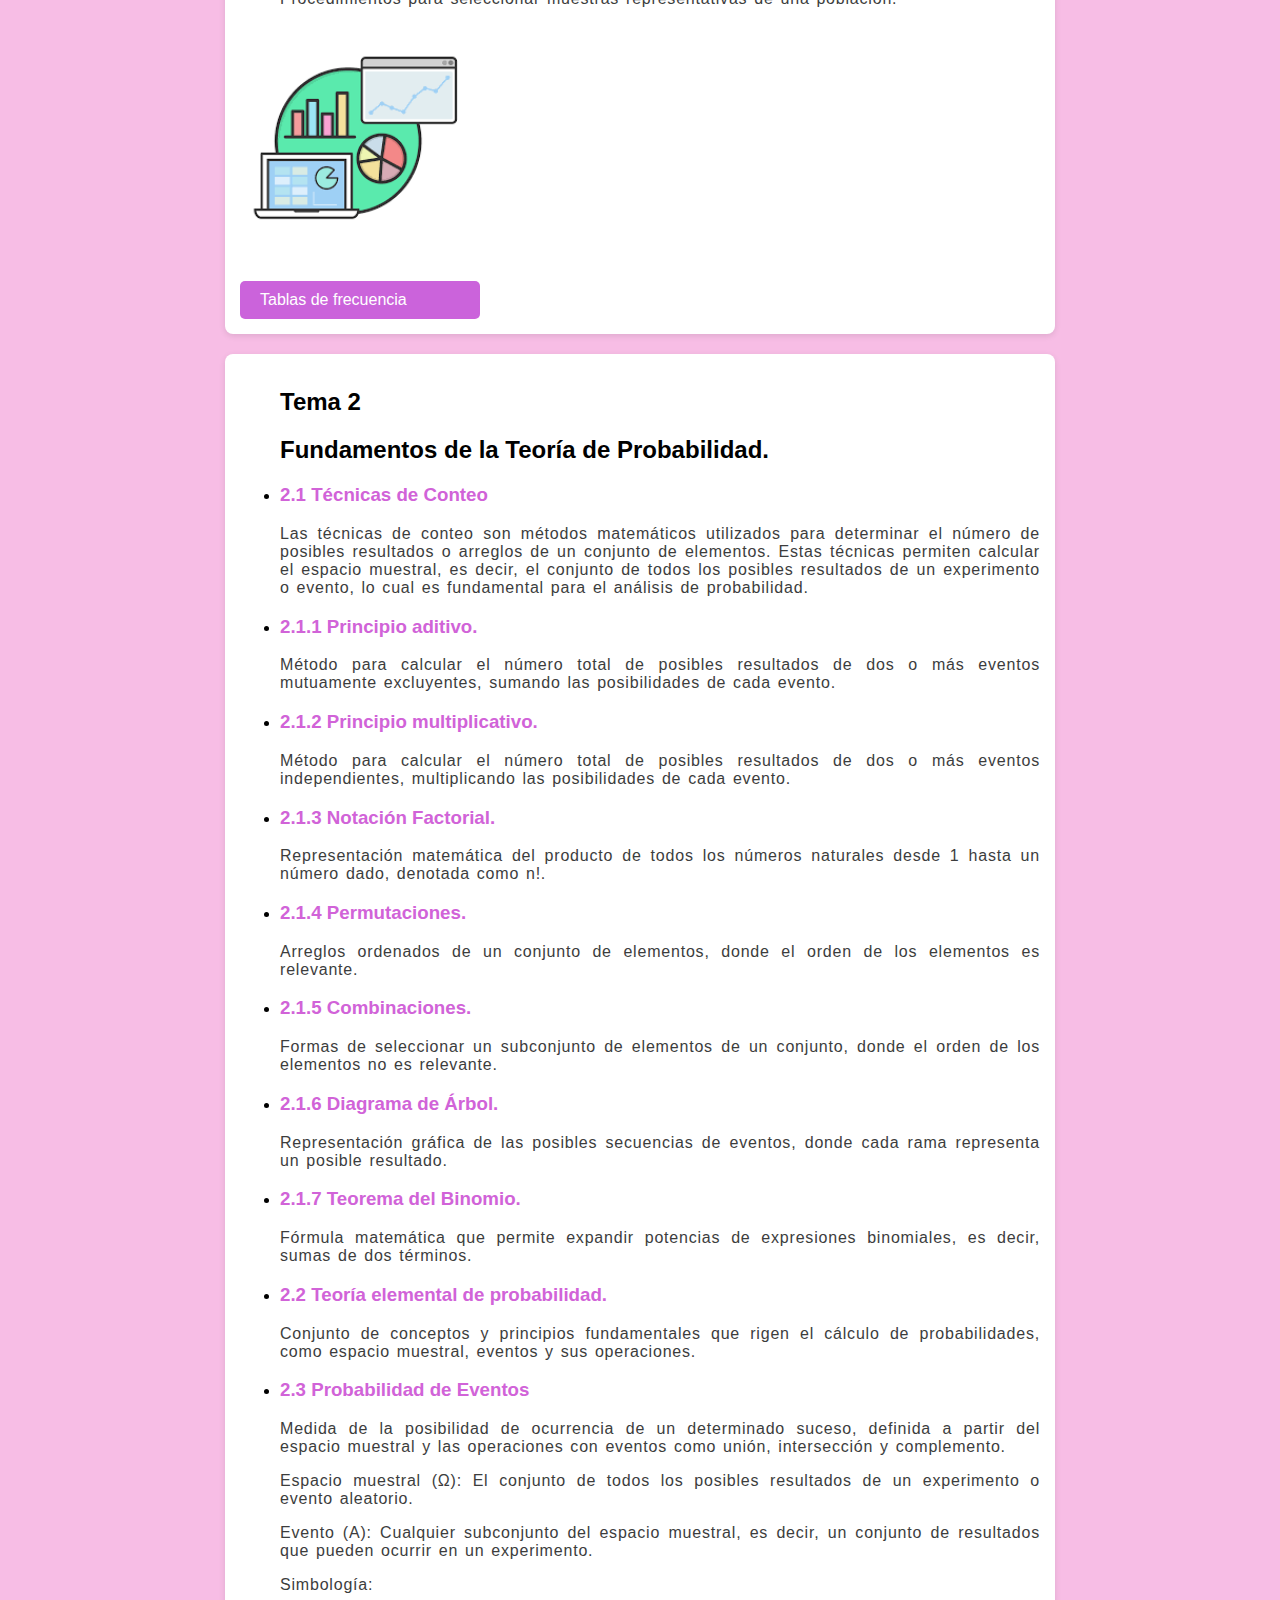
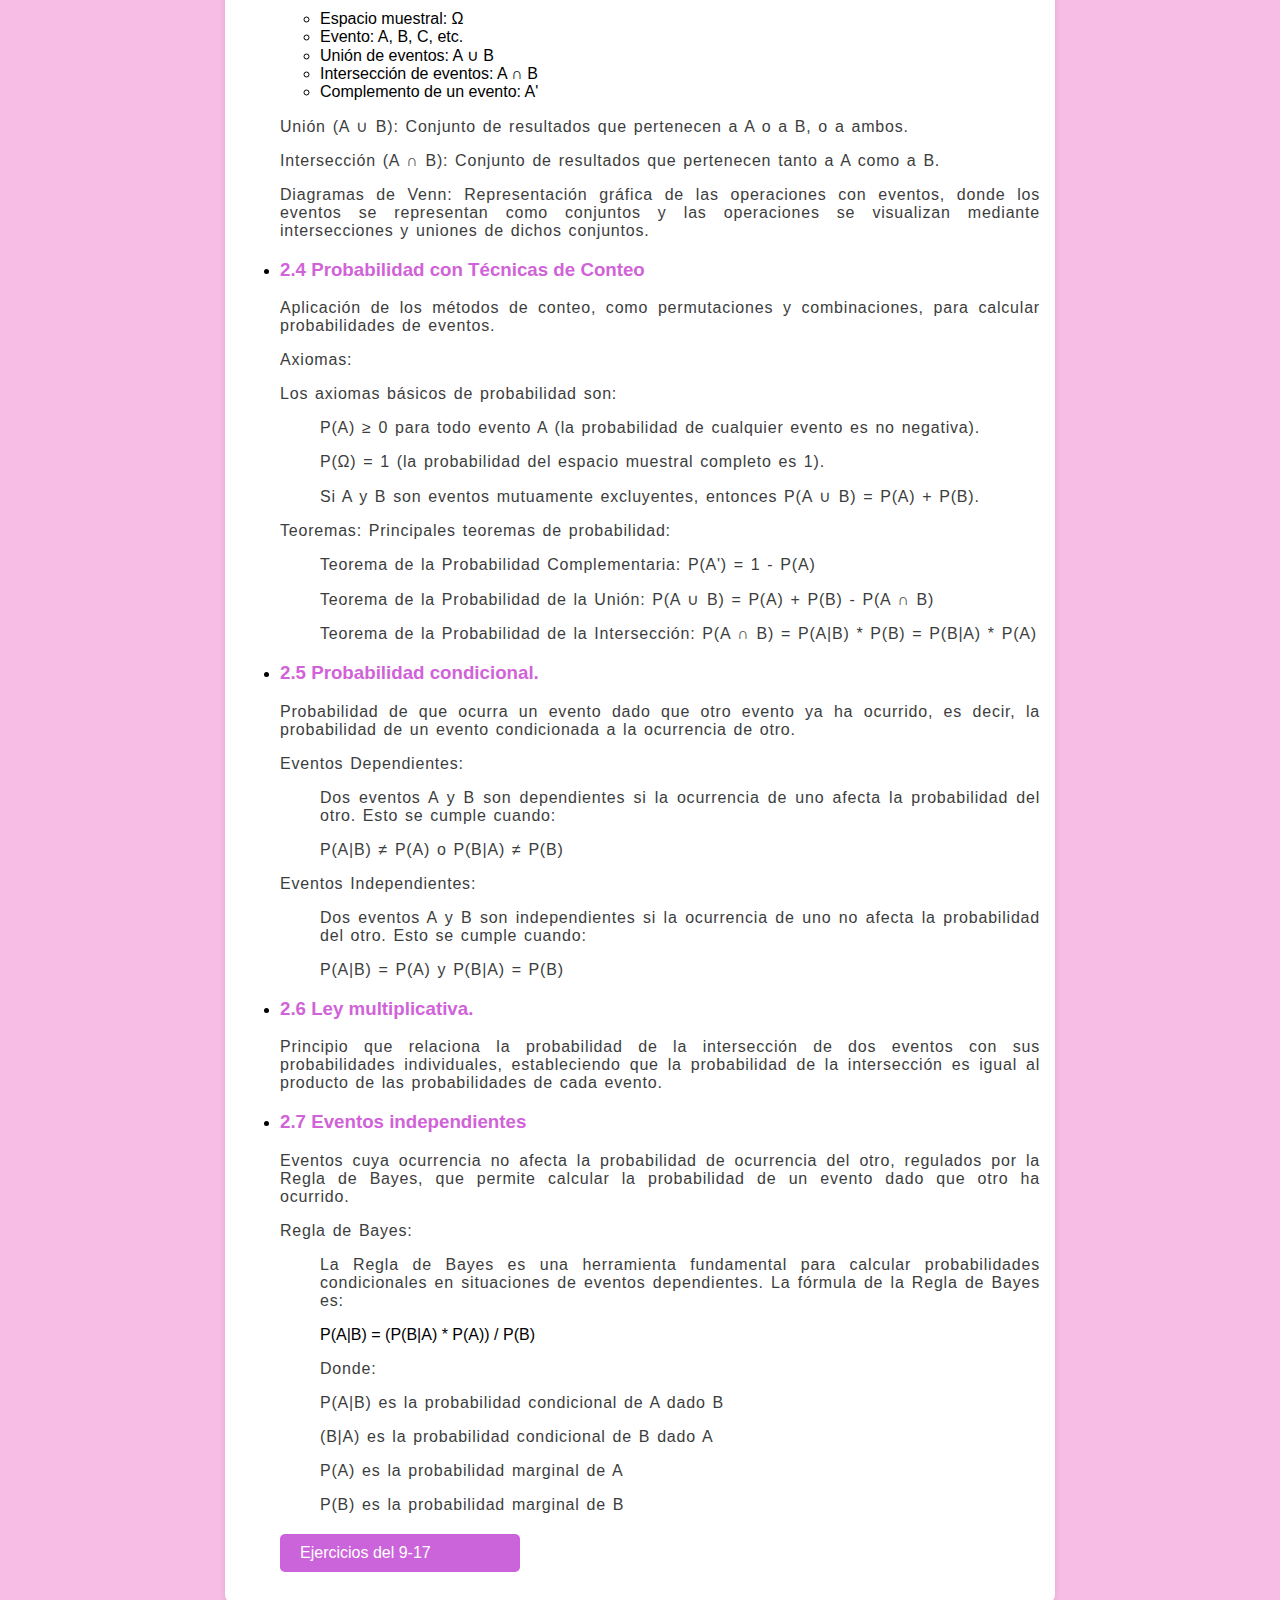
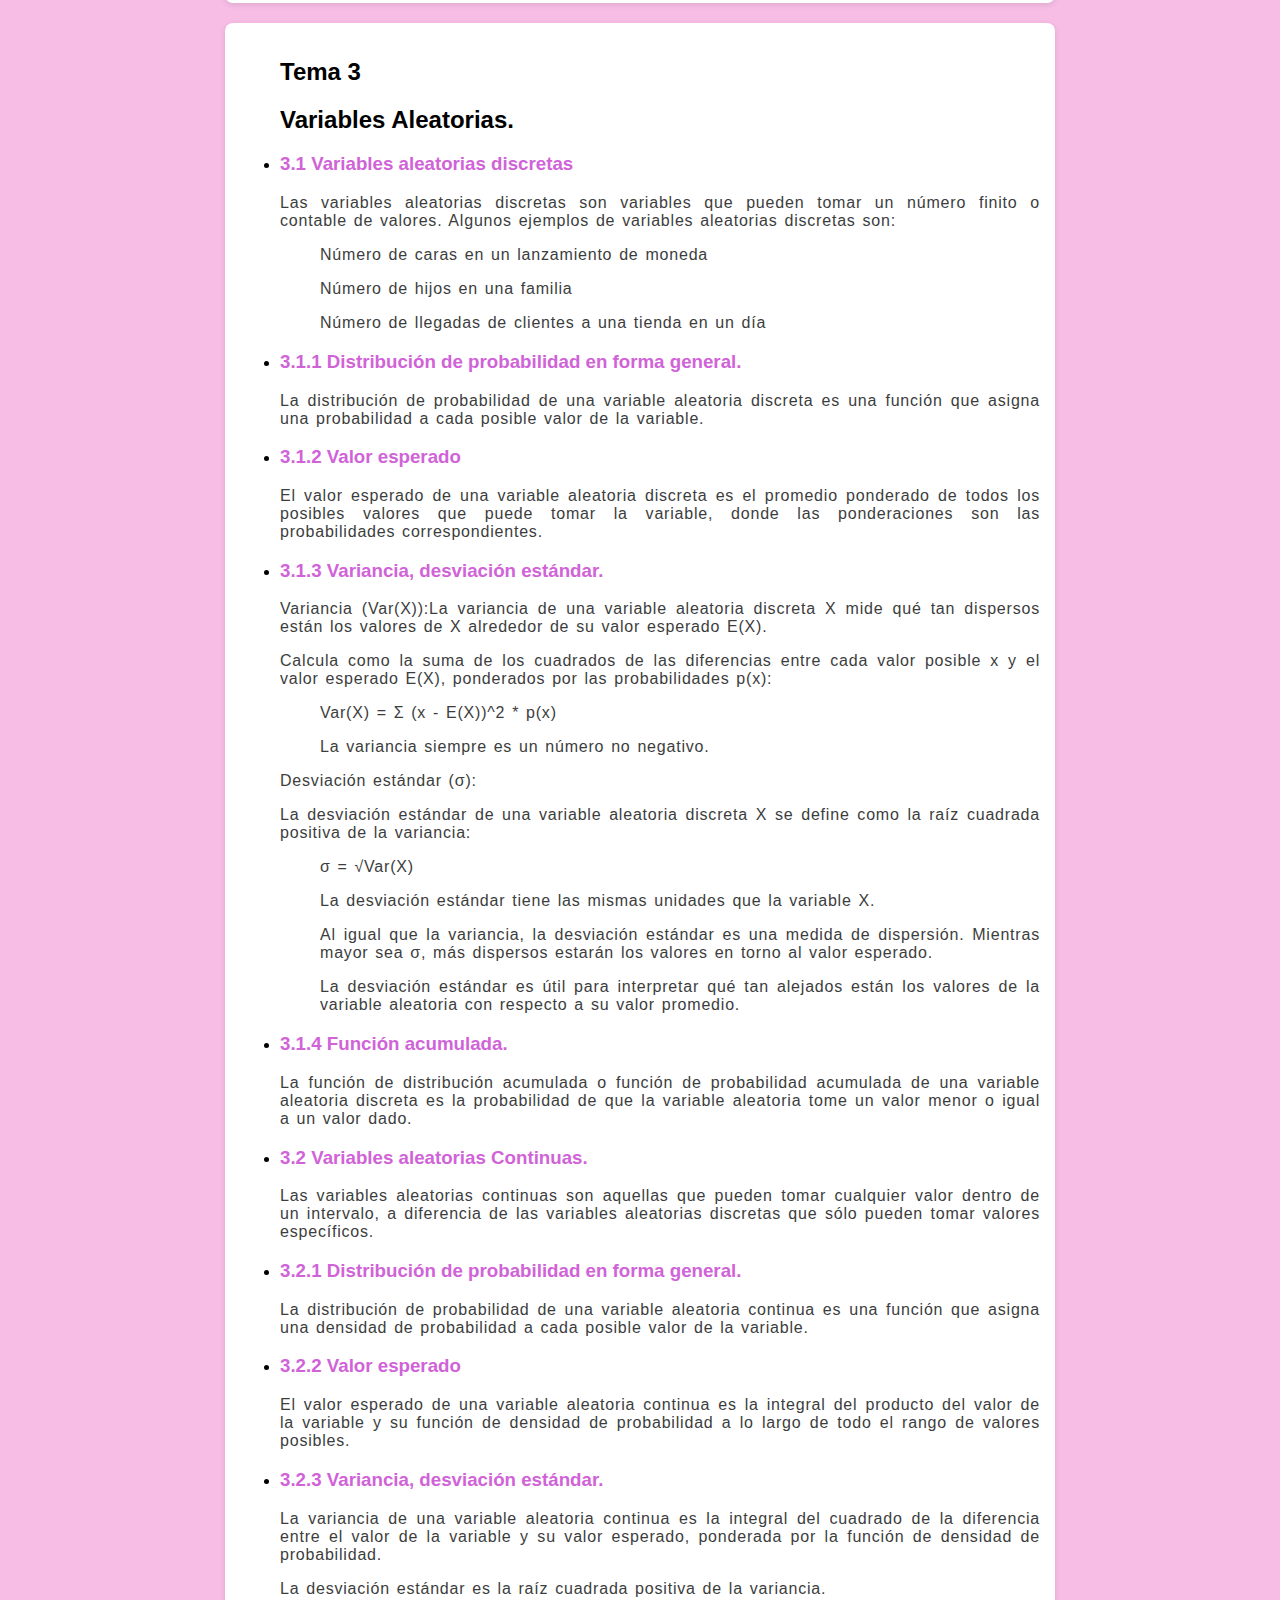
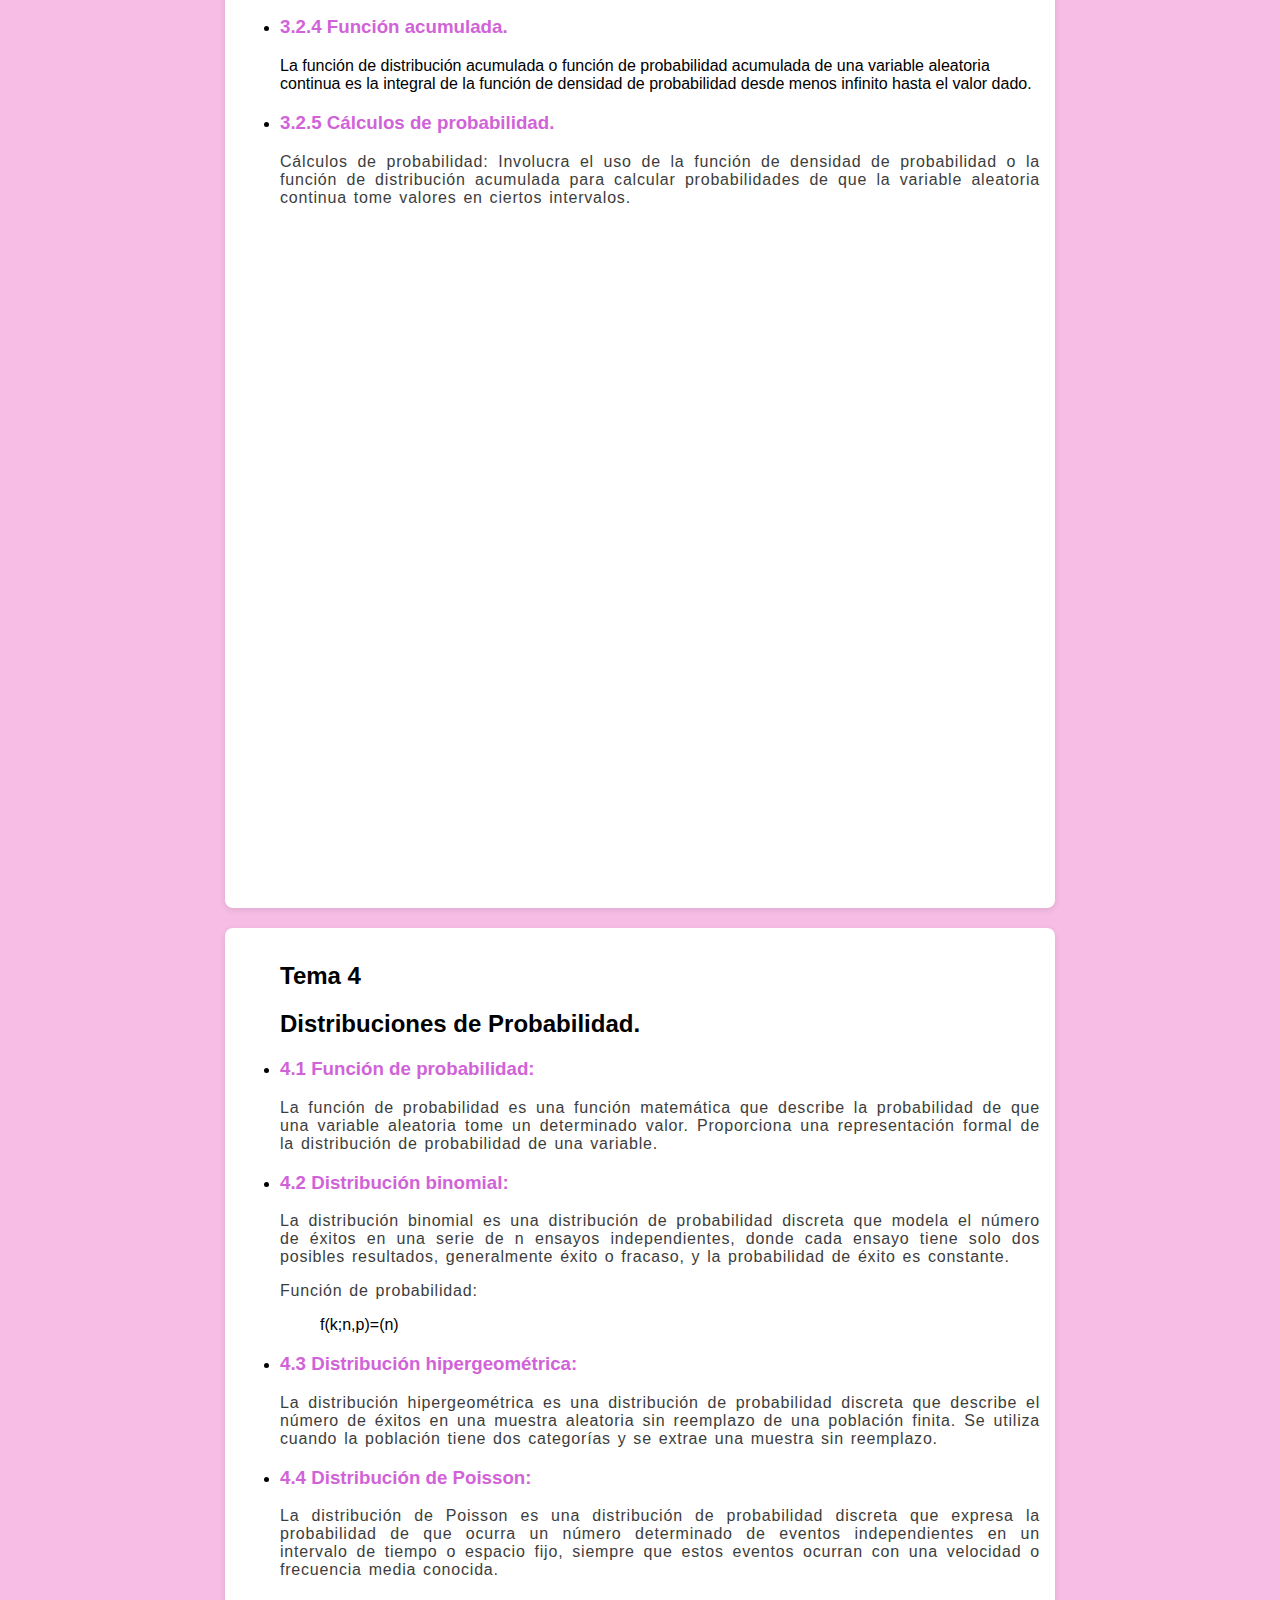
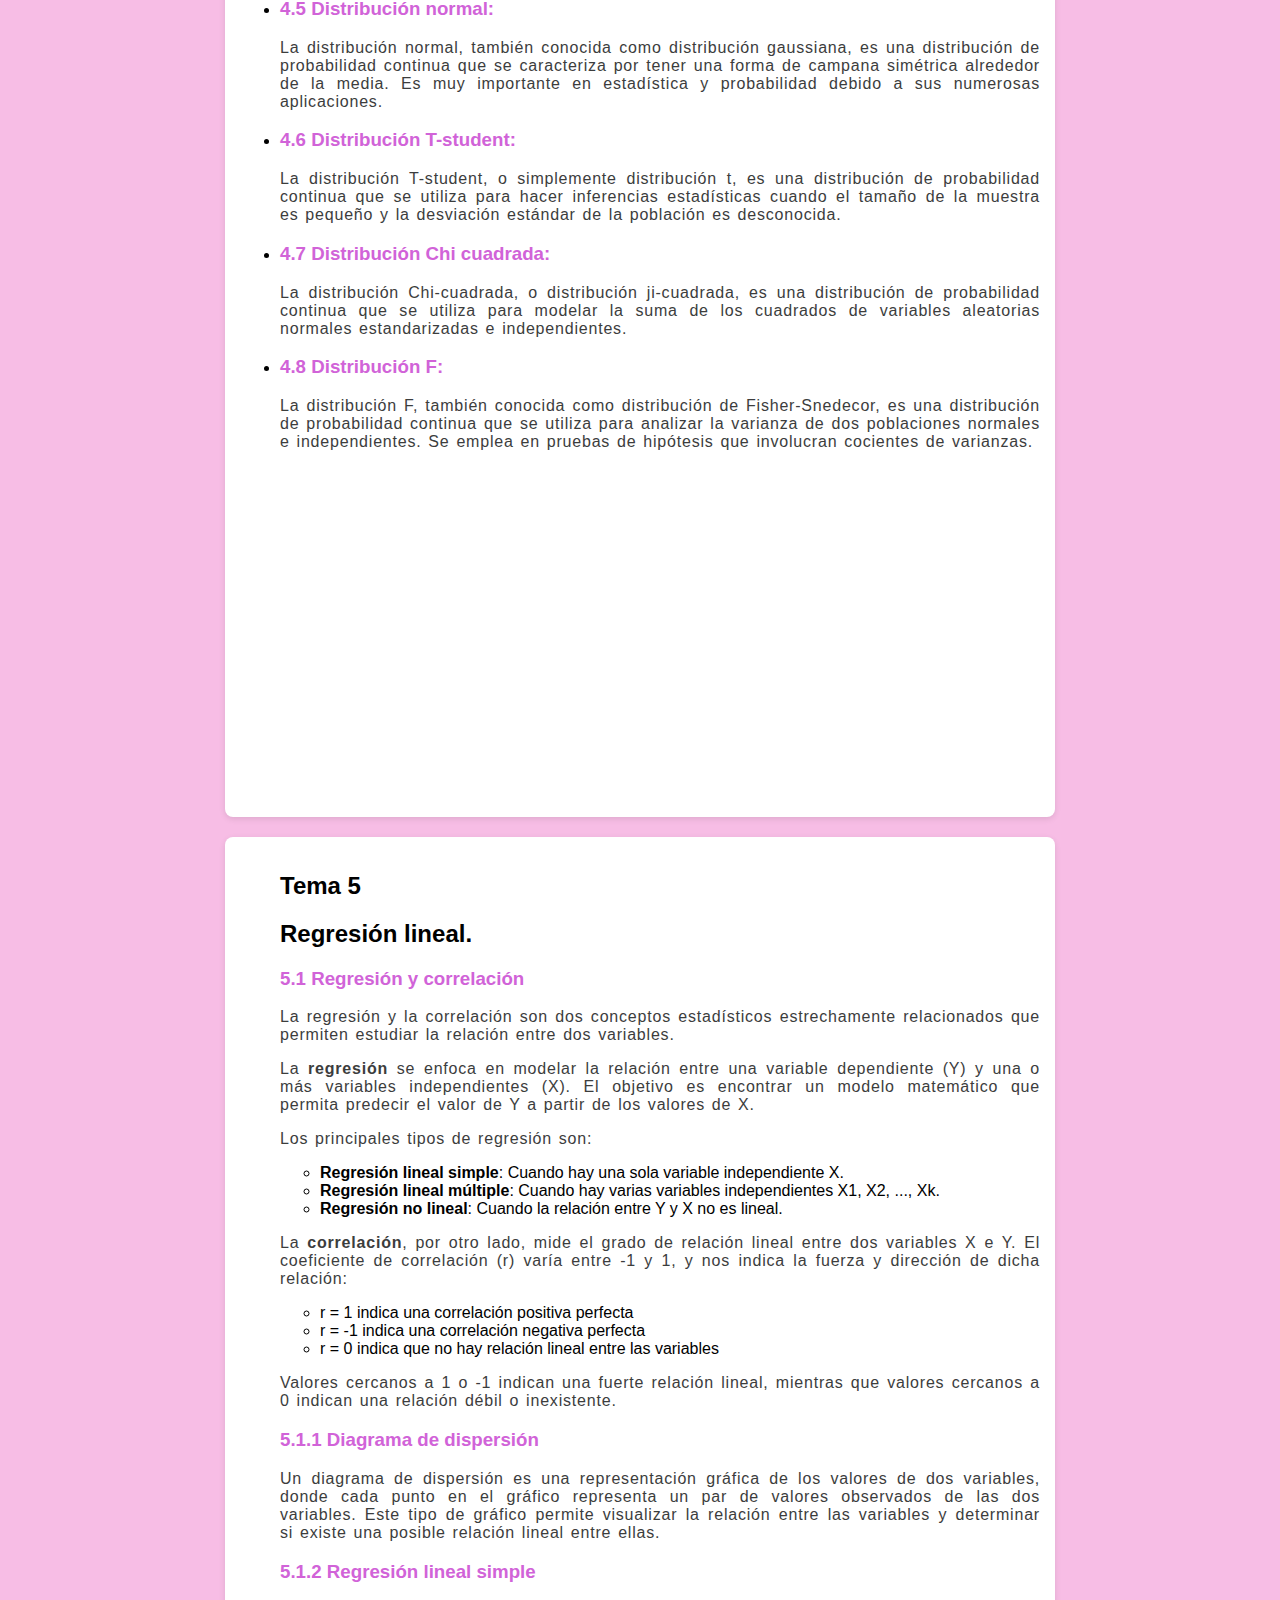
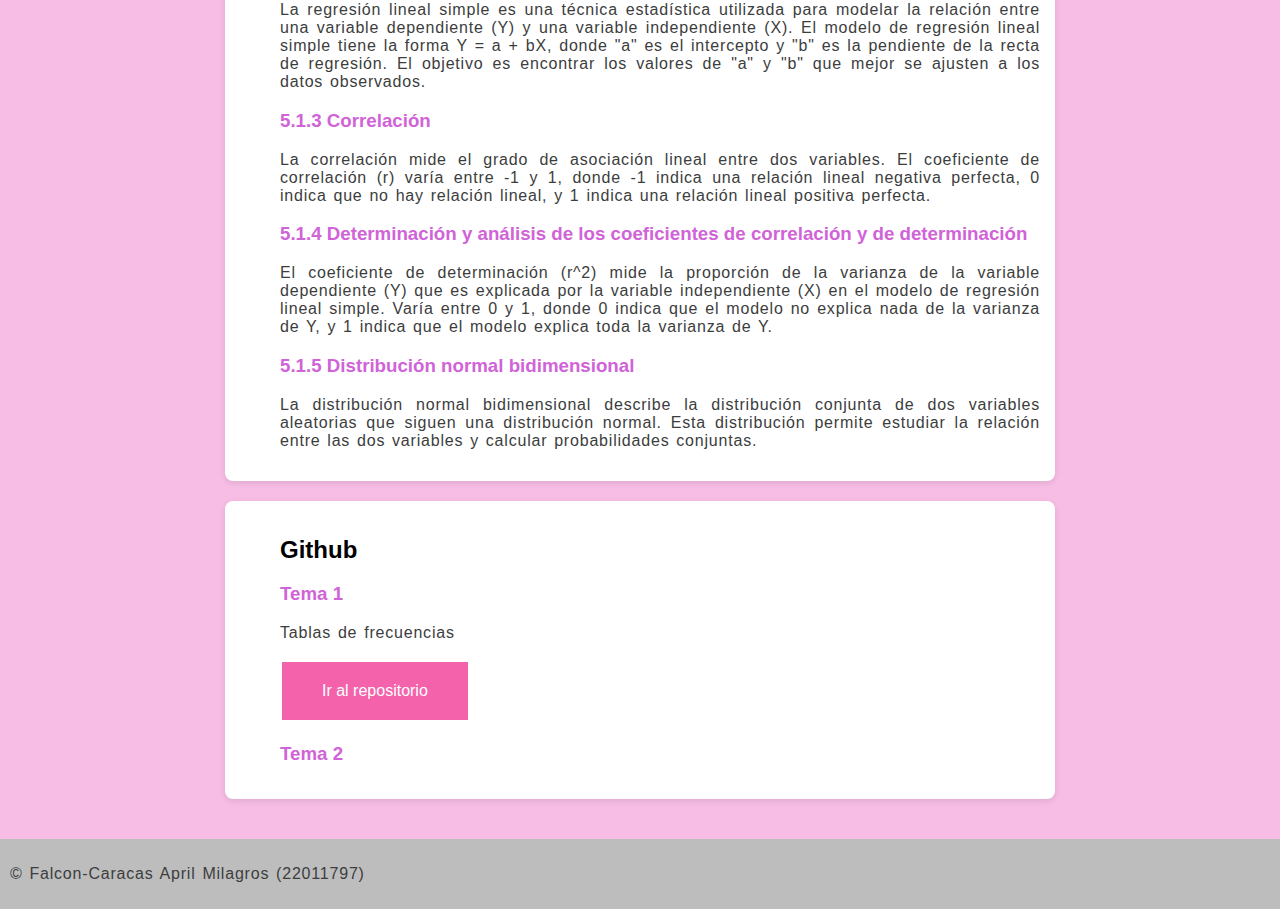
==== commit 2adb7282: "Se agregaron botones" ====
--- a/index.html
+++ b/index.html
@@ -162,9 +162,32 @@
         </ul>
         <img src="imagenes/tem1.png" width="30%" height="auto">
         
-        <div class="box1"><a href="https://github.com/imac22/Frecuencias.git">Ejercicio</a></div>
-        <a href="Tema1-3.html">Ir a Página de Ejemplo</a>
-        
+        <style>
+            .go-to-example-button {
+              display: block;
+              margin-top: 20px;
+              padding: 10px 20px;
+              background-color: #cb63db;
+              color: white;
+              border: none;
+              border-radius: 5px;
+              cursor: pointer;
+              font-size: 16px;
+              text-decoration: none;
+              width: 200px; /* Ancho del botón */
+            }
+        
+            .go-to-example-button:hover {
+              background-color: #fa8efe;
+            }
+          </style>
+        </head>
+        <body>
+        
+          <a href="Tema1-3.html" class="go-to-example-button">
+            Tablas de frecuencia
+          </a>
+       
 </section>
 
 
@@ -264,6 +287,32 @@
                         <p>P(A) es la probabilidad marginal de A</p>
                         <p>P(B) es la probabilidad marginal de B</p>
     </ul>
+
+    <style>
+        .go-to-example-button {
+          display: block;
+          margin-top: 20px;
+          padding: 10px 20px;
+          background-color: #cb63db;
+          color: white;
+          border: none;
+          border-radius: 5px;
+          cursor: pointer;
+          font-size: 16px;
+          text-decoration: none;
+          width: 200px; /* Ancho del botón */
+        }
+    
+        .go-to-example-button:hover {
+          background-color: #fa8efe;
+        }
+      </style>
+    </head>
+    <body>
+    
+      <a href="Untitled-1.html" class="go-to-example-button">
+        Ejercicios del 9-17
+      </a>
 
 </section>
 </ul>
@@ -459,10 +508,10 @@
   </script>
 </body>
 </html>
+
+  </a>
        <h3>Tema 2</h3>
-       <h3>Tema 3</h3>
-       <h3>Tema 4</h3>
-       <h3>Tema 5</h3>
+    
        
     </ul>
 </selection>
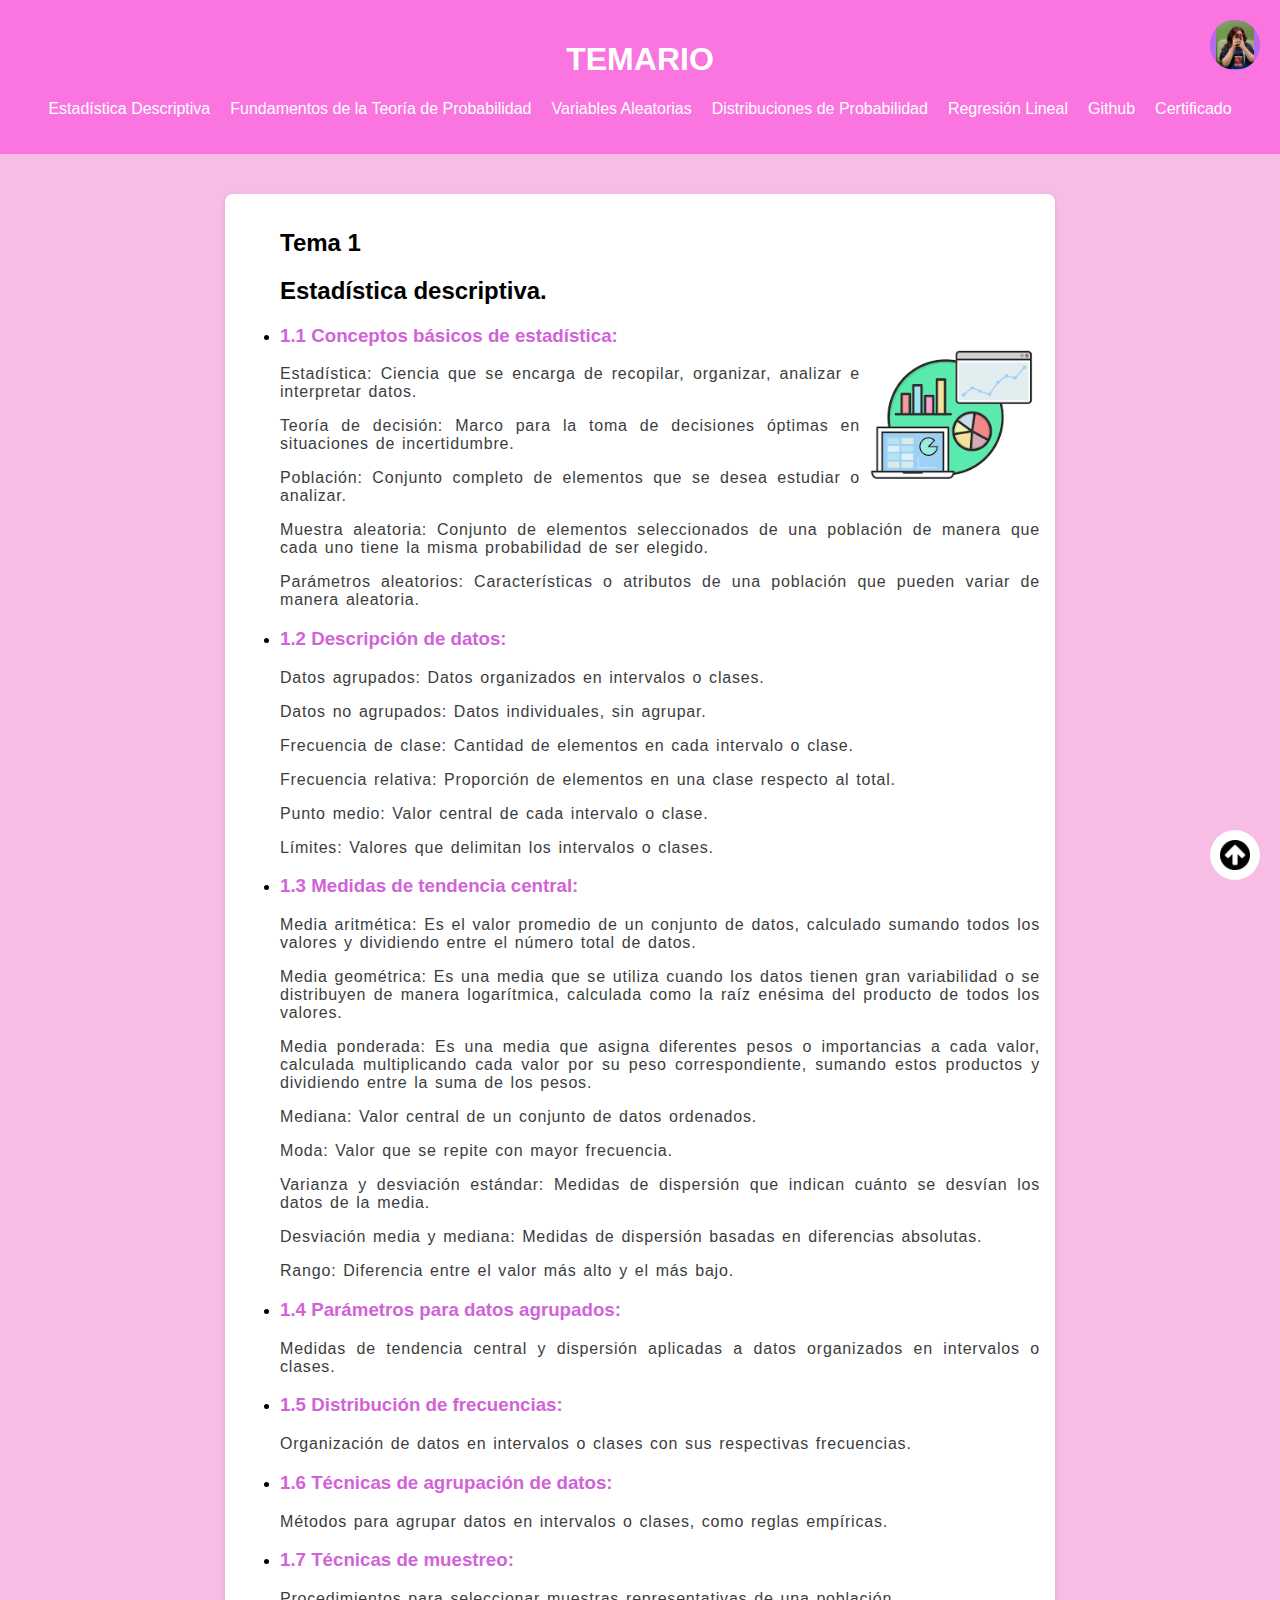
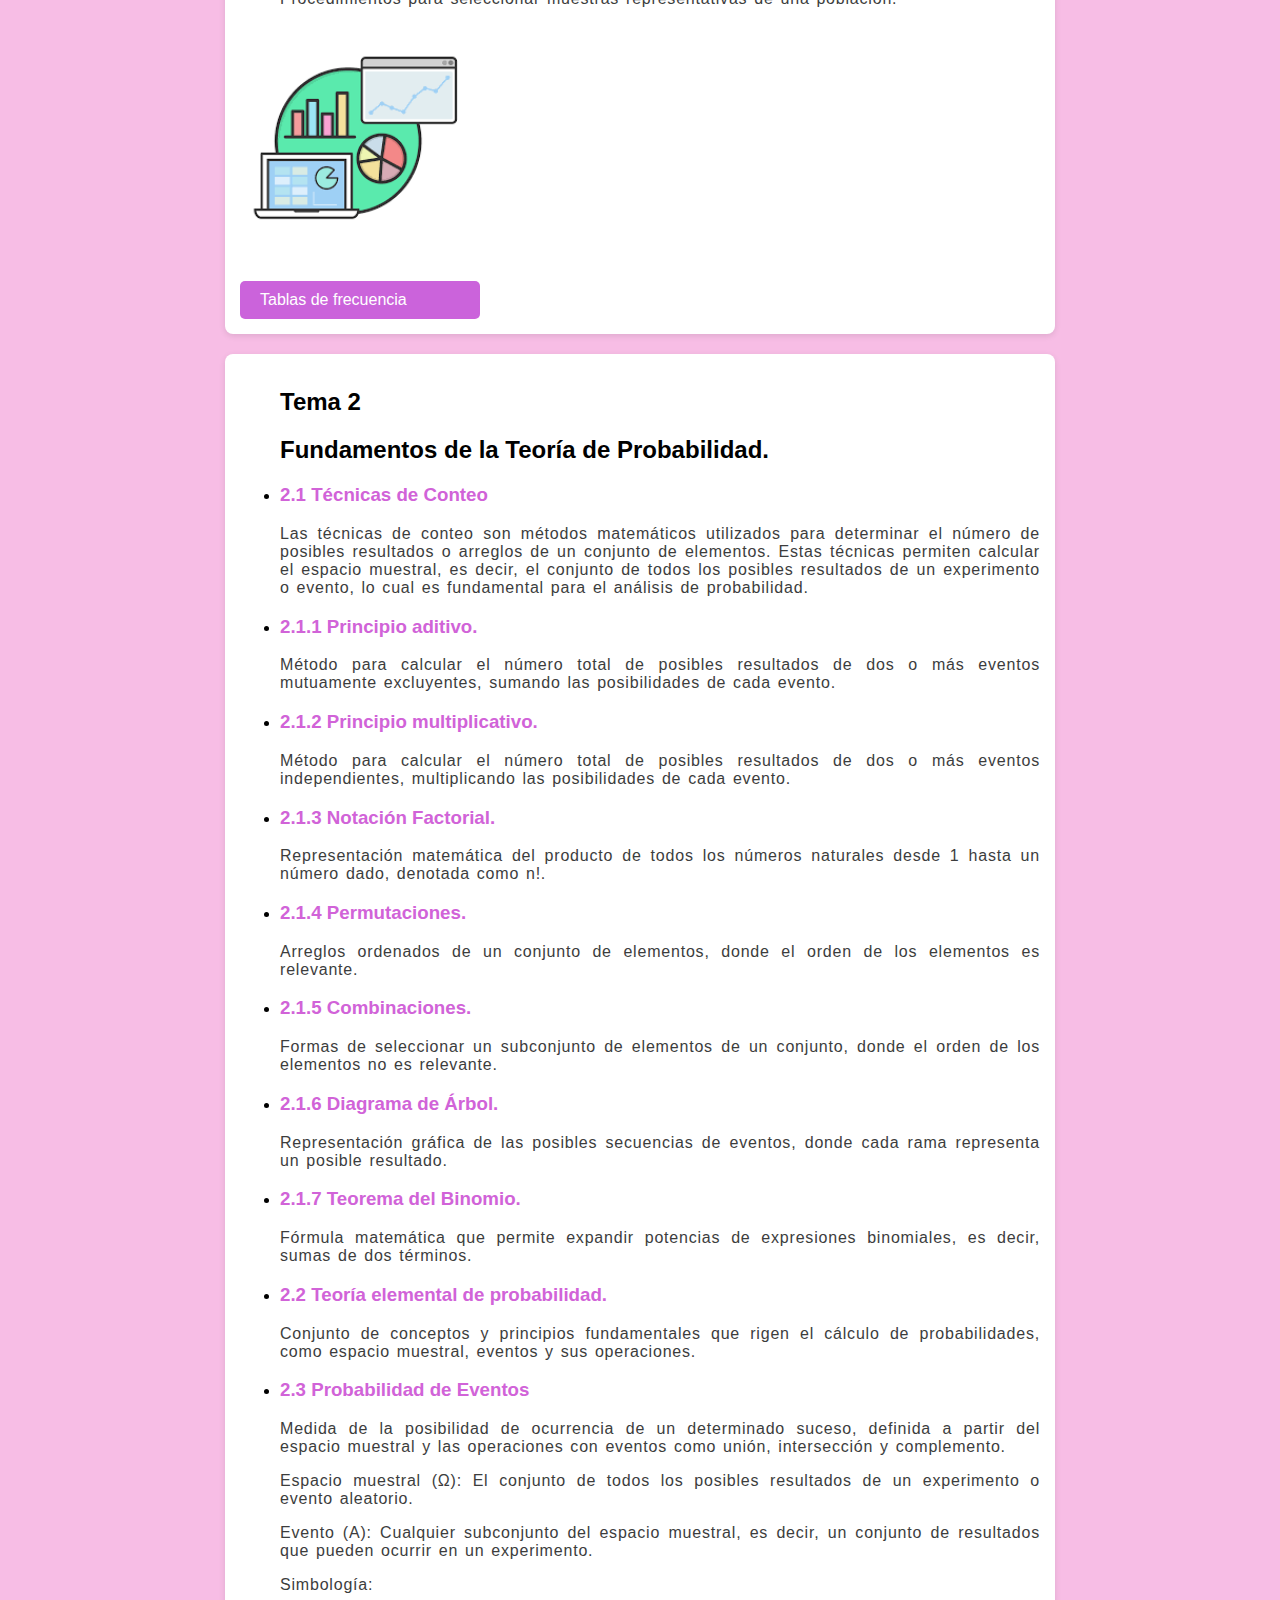
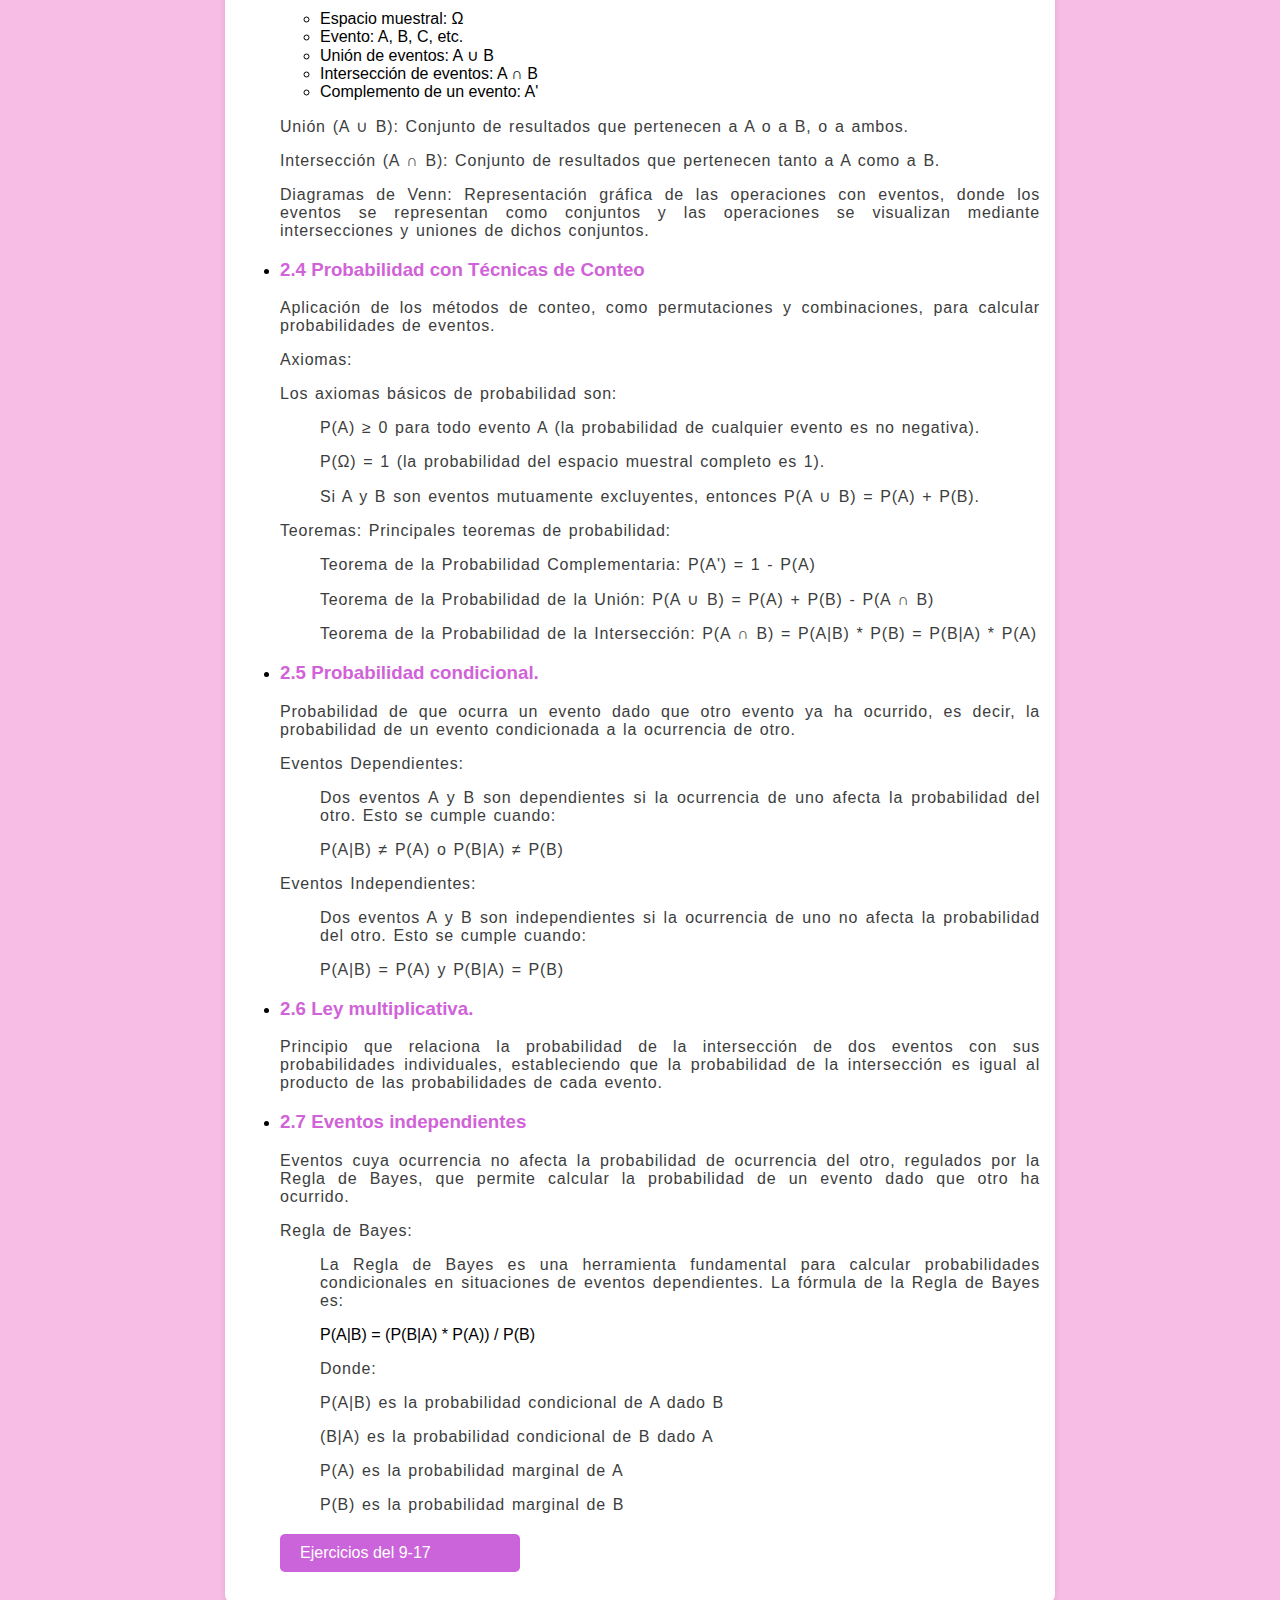
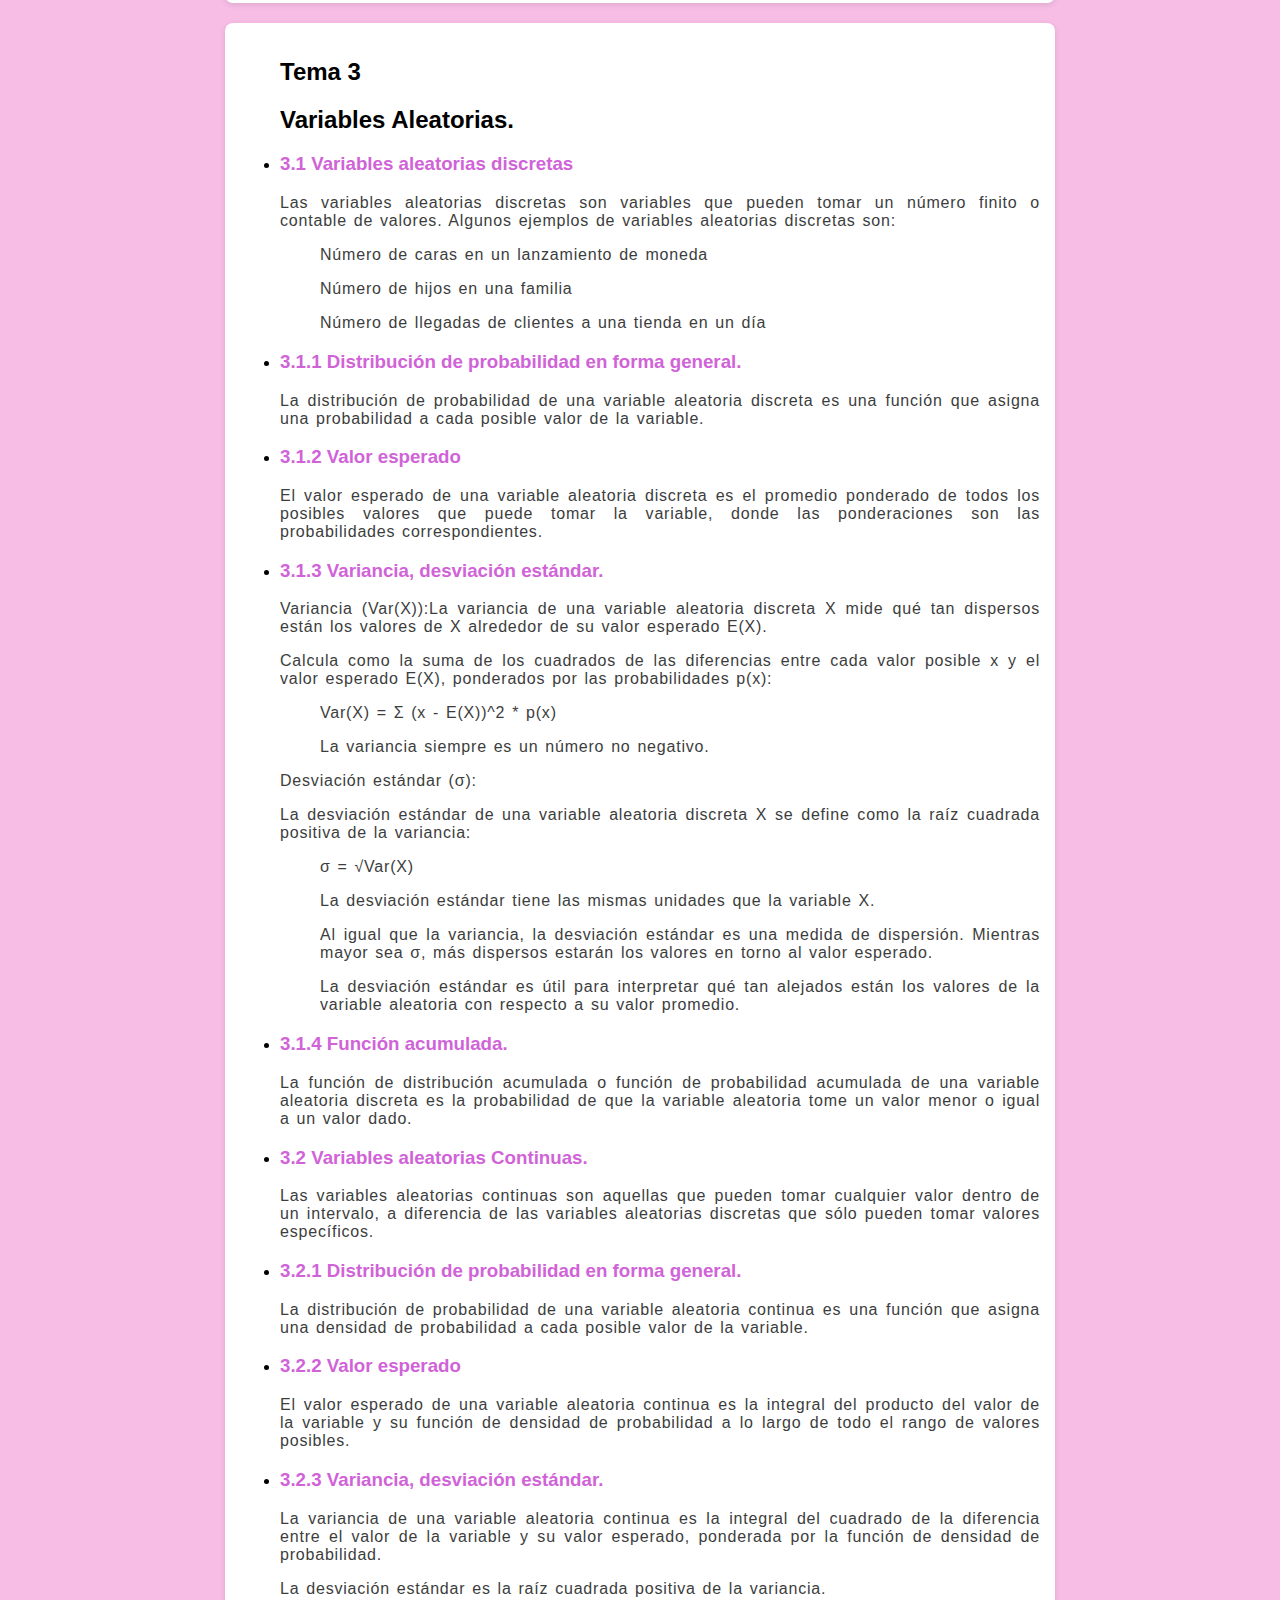
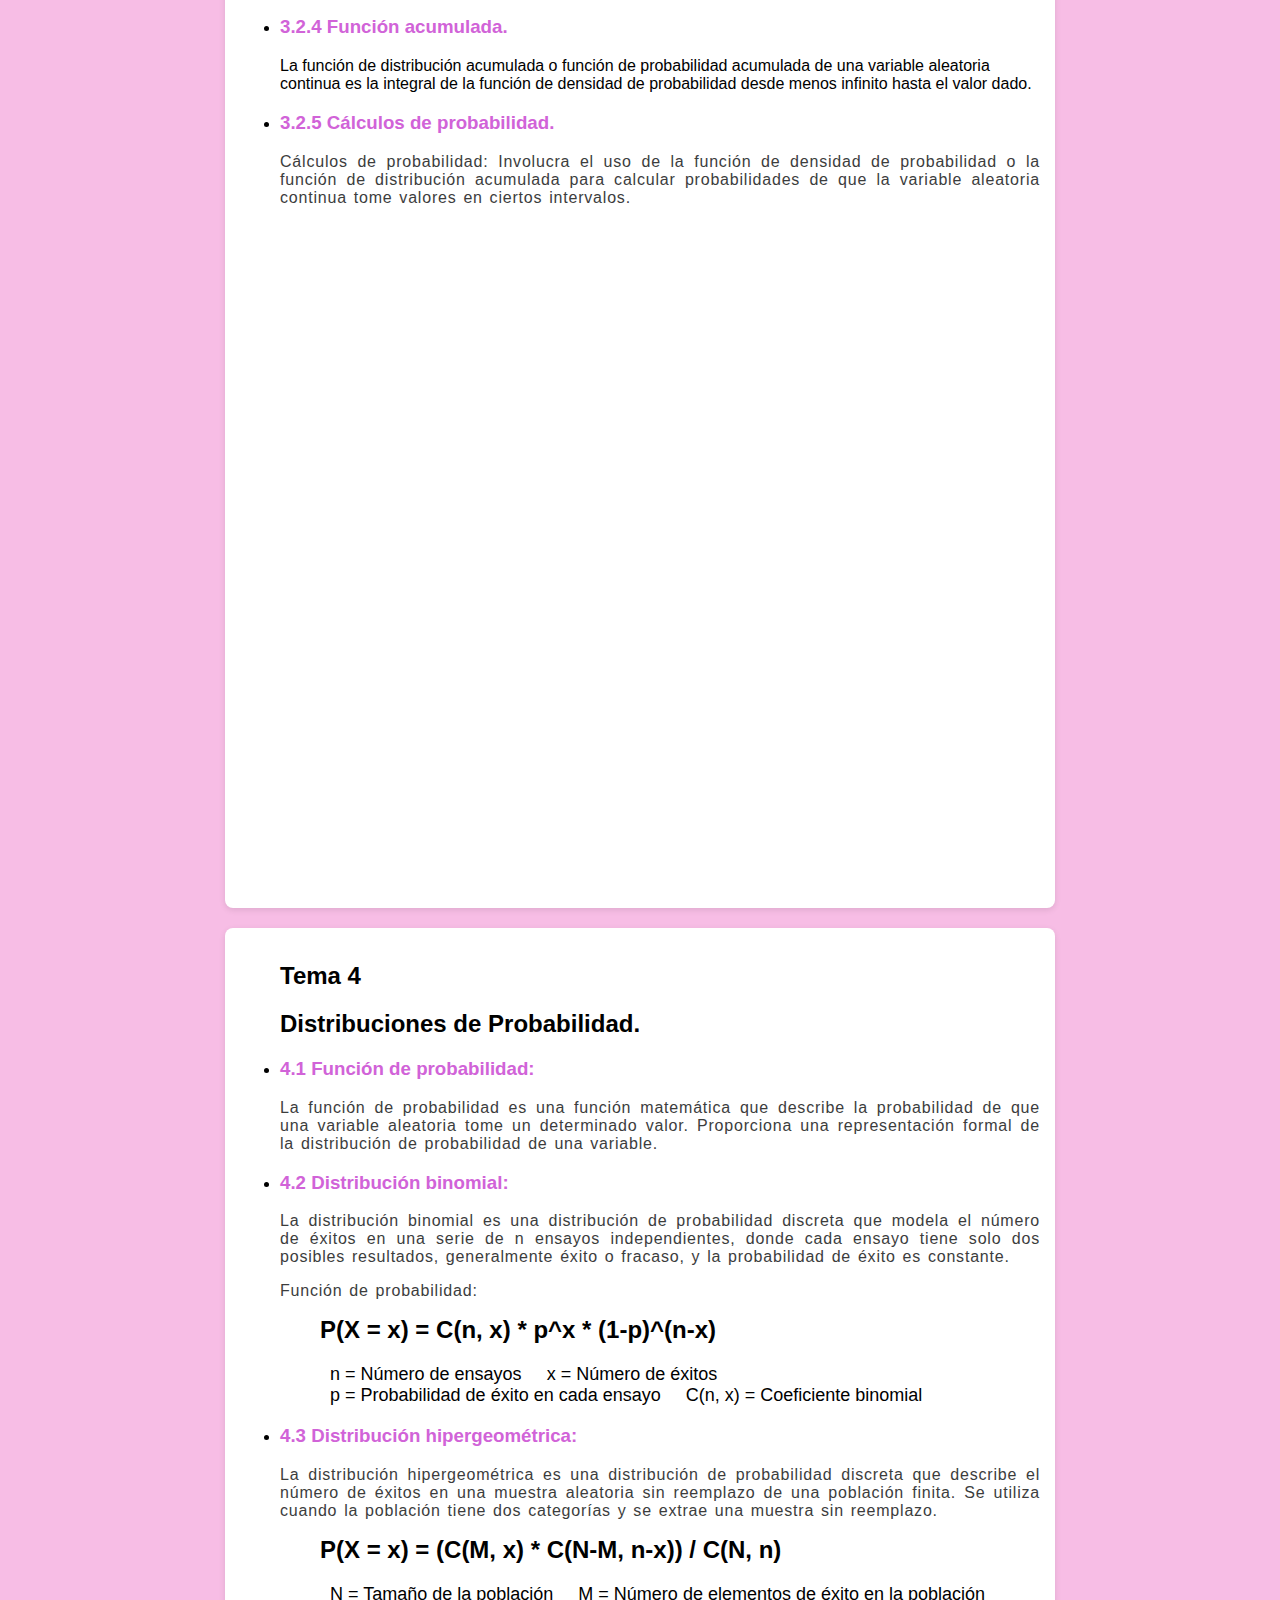
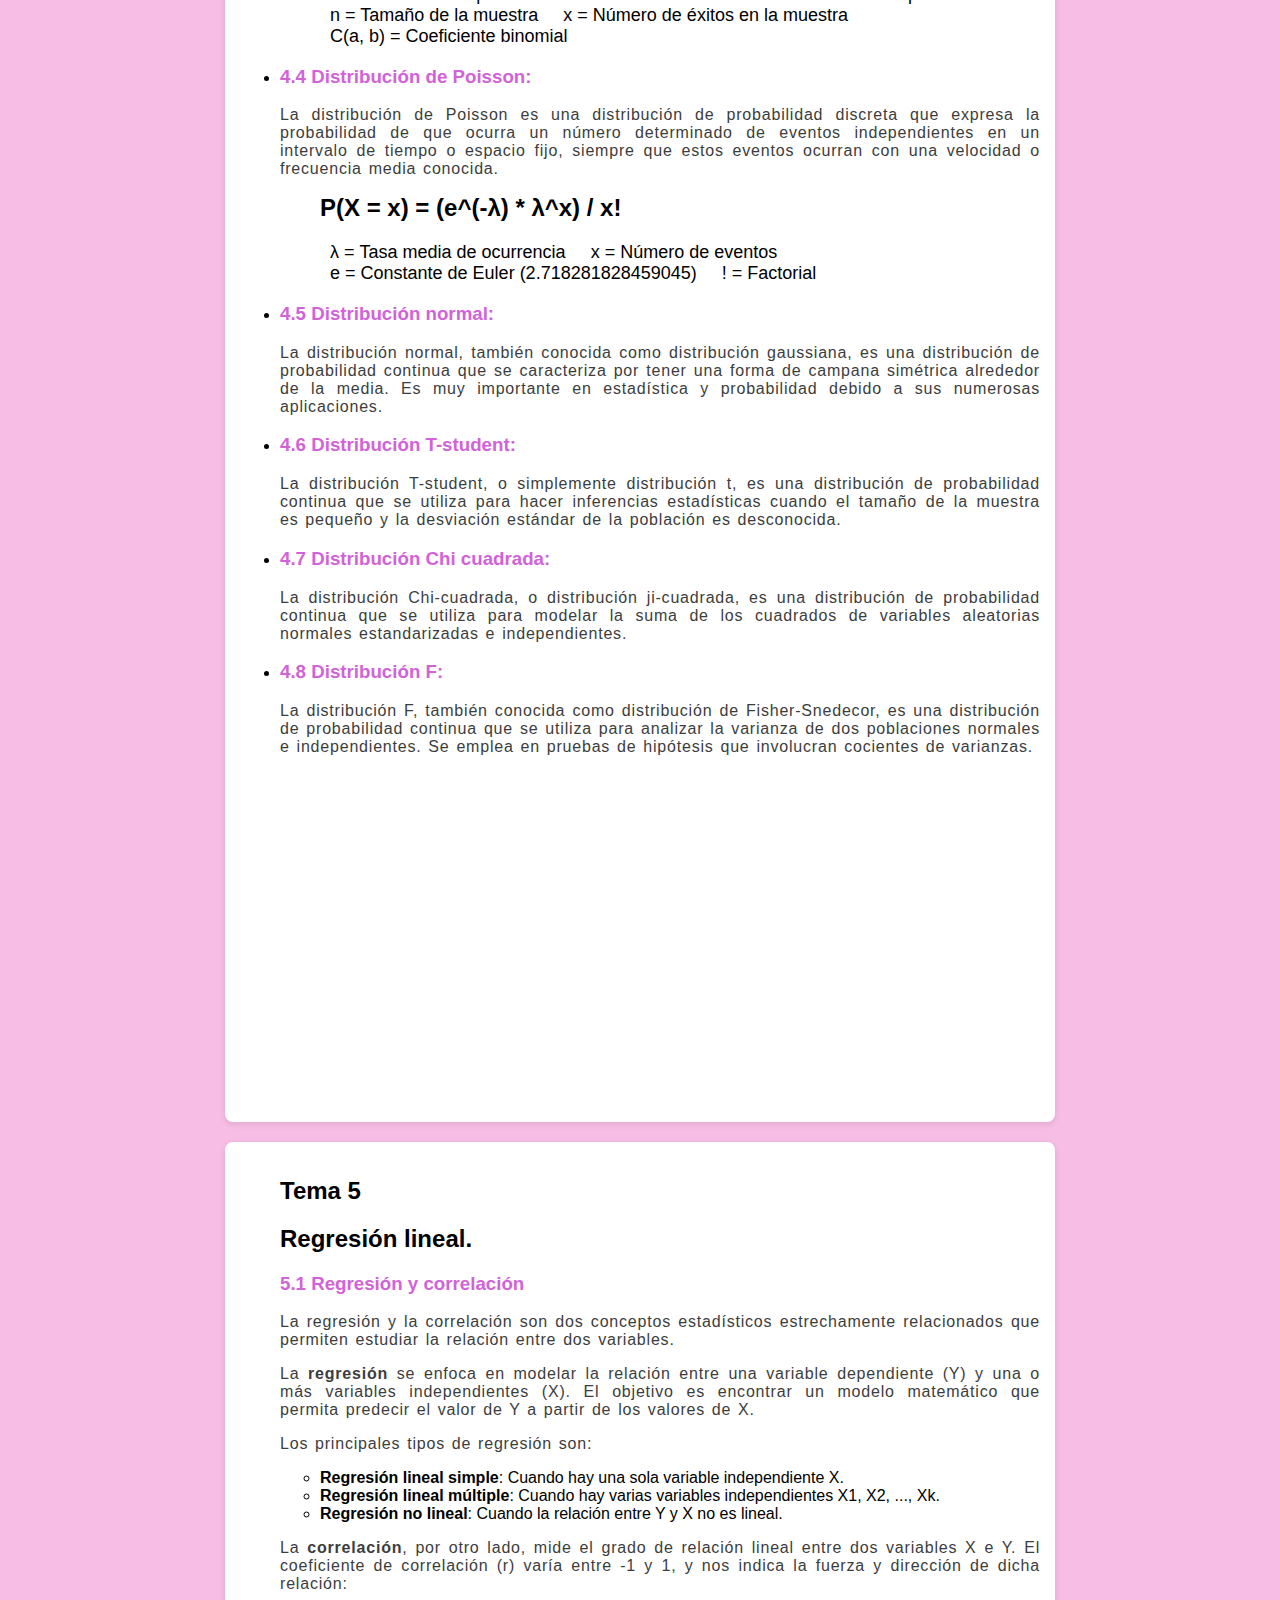
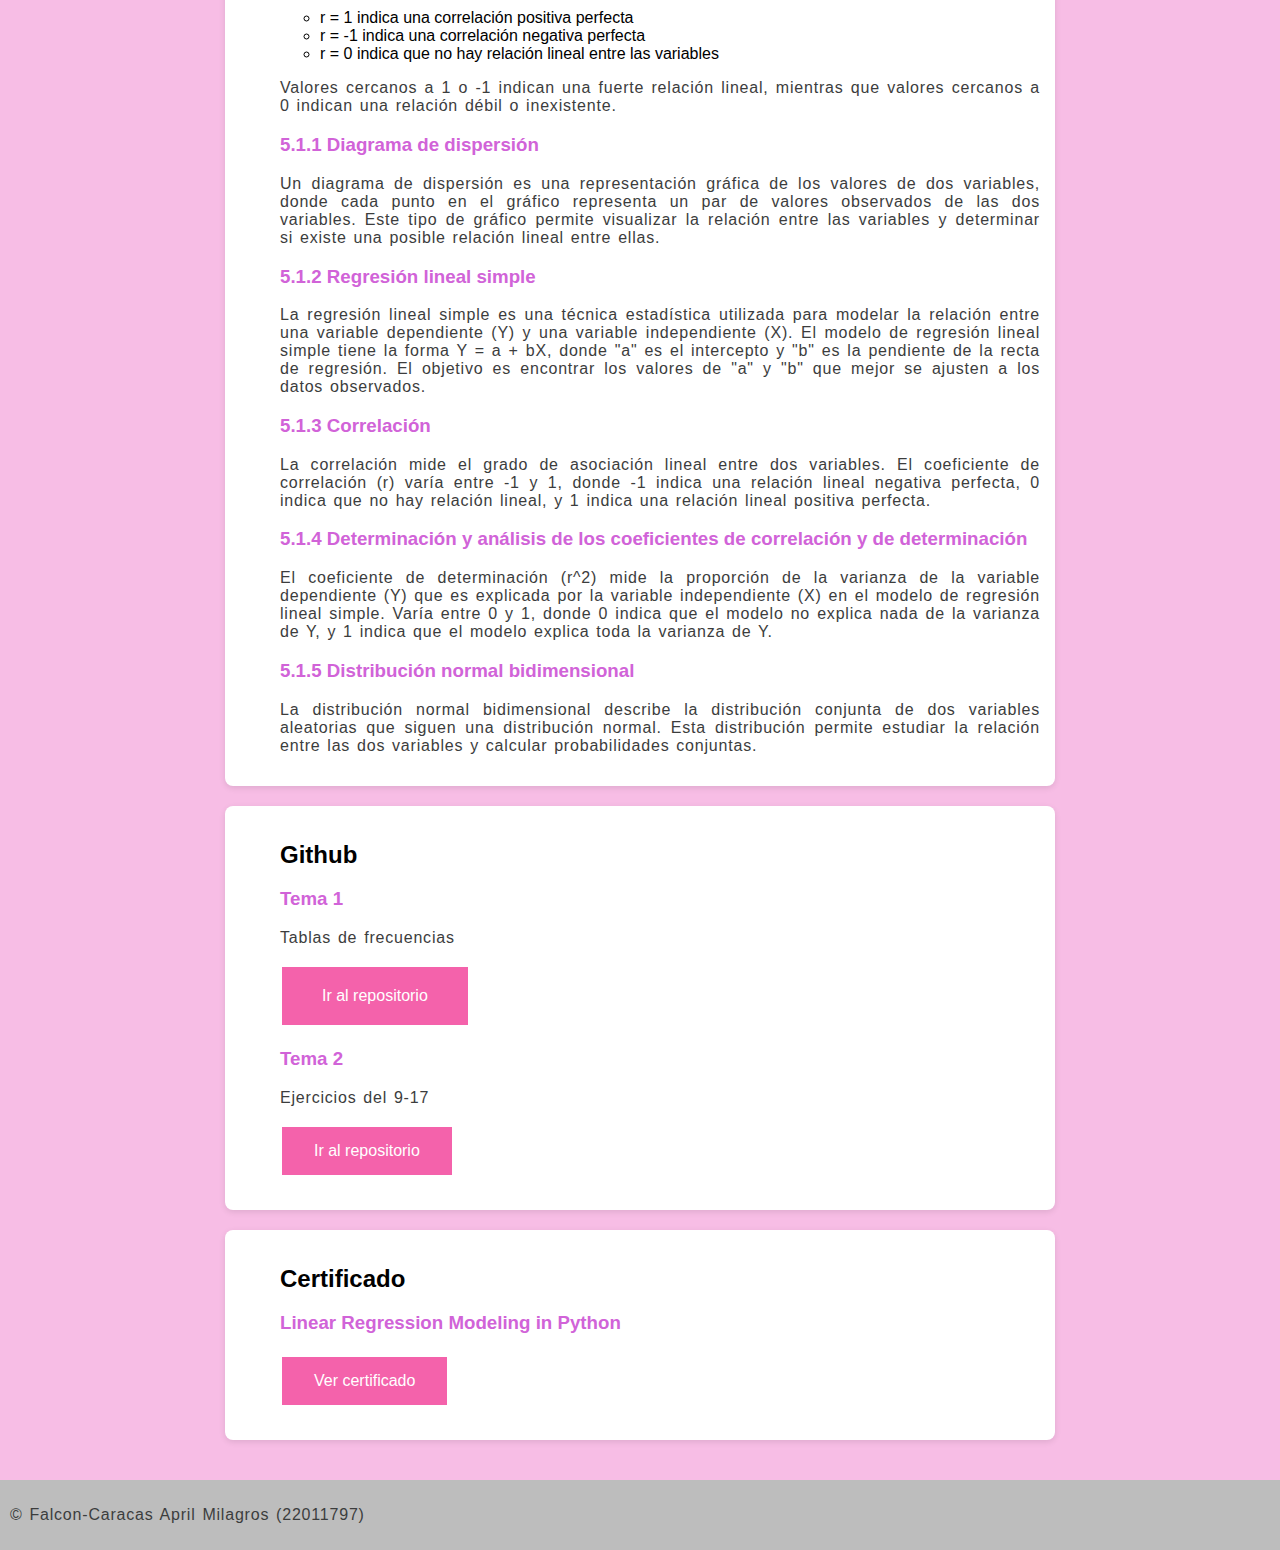
==== commit aa4cefe0: "Se agregaron formulas" ====
--- a/index.html
+++ b/index.html
@@ -23,6 +23,7 @@
             <li><a href="#distribuciones-probabilidad">Distribuciones de Probabilidad</a></li>
             <li><a href="#regresion-lineal">Regresión Lineal</a></li>
             <li><a href="#github">Github</a></li>
+            <li><a href="#certificado">Certificado</a></li>
            
           </ul>
         </nav>
@@ -400,15 +401,72 @@
     <p>La distribución binomial es una distribución de probabilidad discreta que modela el número de éxitos en una serie de n ensayos independientes, donde cada ensayo tiene solo dos posibles resultados, generalmente éxito o fracaso, y la probabilidad de éxito es constante.</p>
     <p>Función de probabilidad:</p>
     <ul>
-        f(k;n,p)=(n) 
+        <bodyb>
+            <div class="formulab">
+              P(X = x) = C(n, x) * p^x * (1-p)^(n-x)
+            </div>
+            <div class="variablesb">
+              <div class="variableb">
+                <span>n</span> = Número de ensayos
+              </div>
+              <div class="variableb">
+                <span>x</span> = Número de éxitos
+              </div>
+              <div class="variableb">
+                <span>p</span> = Probabilidad de éxito en cada ensayo
+              </div>
+              <div class="variableb">
+                <span>C(n, x)</span> = Coeficiente binomial
+              </div>
+            </div>
+          </bodyb>
     </ul>
 
     <li><h3>4.3 Distribución hipergeométrica:</h3></li>
     <p>La distribución hipergeométrica es una distribución de probabilidad discreta que describe el número de éxitos en una muestra aleatoria sin reemplazo de una población finita. Se utiliza cuando la población tiene dos categorías y se extrae una muestra sin reemplazo.</p>
-
+    <ul><bodyg>
+        <div class="formulag">
+          P(X = x) = (C(M, x) * C(N-M, n-x)) / C(N, n)
+        </div>
+        <div class="variablesg">
+          <div class="variableg">
+            <span>N</span> = Tamaño de la población
+          </div>
+          <div class="variableg">
+            <span>M</span> = Número de elementos de éxito en la población
+          </div>
+          <div class="variableg">
+            <span>n</span> = Tamaño de la muestra
+          </div>
+          <div class="variableg">
+            <span>x</span> = Número de éxitos en la muestra
+          </div>
+          <div class="variableg">
+            <span>C(a, b)</span> = Coeficiente binomial
+          </div>
+        </div>
+      </bodyg></ul>
     <li><h3>4.4 Distribución de Poisson:</h3></li>
     <p>La distribución de Poisson es una distribución de probabilidad discreta que expresa la probabilidad de que ocurra un número determinado de eventos independientes en un intervalo de tiempo o espacio fijo, siempre que estos eventos ocurran con una velocidad o frecuencia media conocida.</p>
-
+    <ul><bodyi>
+        <div class="formulai">
+          P(X = x) = (e^(-λ) * λ^x) / x!
+        </div>
+        <div class="variablesi">
+          <div class="variablei">
+            <span>λ</span> = Tasa media de ocurrencia
+          </div>
+          <div class="variablei">
+            <span>x</span> = Número de eventos
+          </div>
+          <div class="variablei">
+            <span>e</span> = Constante de Euler (2.718281828459045)
+          </div>
+          <div class="variablei">
+            <span>!</span> = Factorial
+          </div>
+        </div>
+      </bodyi></ul>
     <li><h3>4.5 Distribución normal:</h3></li>
     <p>La distribución normal, también conocida como distribución gaussiana, es una distribución de probabilidad continua que se caracteriza por tener una forma de campana simétrica alrededor de la media. Es muy importante en estadística y probabilidad debido a sus numerosas aplicaciones.</p>
 
@@ -511,10 +569,90 @@
 
   </a>
        <h3>Tema 2</h3>
-    
+       <html>
+        <head>
+          <title>Ir al repositorio de GitHub</title>
+          <style>
+            .custom-button {
+              background-color: #f462ab; /* Color de fondo del botón */
+              border: none;
+              color: white; /* Color del texto del botón */
+              padding: 15px 32px; /* Tamaño del botón */
+              text-align: center;
+              text-decoration: none;
+              display: inline-block;
+              font-size: 16px;
+              margin: 4px 2px;
+              cursor: pointer;
+            }
+        
+          </style>
+        </head>
+        <body>
+          <p>Ejercicios del 9-17</p>
+          <button class="custom-button" onclick="window.location.href='https://github.com/imac22/ejPerm.git';">Ir al repositorio</button>
+        
+          <script>
+            // Cambiar el color del botón
+            const customButton = document.querySelector('.custom-button');
+            customButton.style.backgroundColor = '#f462ab'; // Nuevo color de fondo
+            
+            // Cambiar el tamaño del botón
+            customButton.style.padding = '20px 40px'; // Nuevo tamaño del botón
+          </script>
+        </body>
+        </html>
+        
        
     </ul>
 </selection>
+</section>
+
+
+<section>
+    <selection id="certificado">
+ <ul>
+<h2>Certificado</h2>
+           <h3>Linear Regression Modeling in Python</h3>
+           <!DOCTYPE html>
+    <html>
+    <head>
+      <title>Ver certificado</title>
+      <style>
+        .custom-button {
+          background-color: #f462ab; /* Color de fondo del botón */
+          border: none;
+          color: white; /* Color del texto del botón */
+          padding: 15px 32px; /* Tamaño del botón */
+          text-align: center;
+          text-decoration: none;
+          display: inline-block;
+          font-size: 16px;
+          margin: 4px 2px;
+          cursor: pointer;
+        }
+    
+      </style>
+    </head>
+    <body>
+      <button class="custom-button" onclick="window.location.href='https://app.dataquest.io/view_cert/OAQS49TN8TBVH83X384K';">Ver certificado</button>
+    
+      <script>
+        // Cambiar el color del botón
+        const customButton = document.querySelector('.custom-button');
+        customButton.style.backgroundColor = '#f462ab'; // Nuevo color de fondo
+        
+        // Cambiar el tamaño del botón
+        customButton.style.padding = '20px 40px'; // Nuevo tamaño del botón
+      </script>
+    </body>
+    </html>
+    
+     
+           
+        </ul>
+    </selection>
+</section>
 
 </main>
 <footer>
--- a/style.css
+++ b/style.css
@@ -106,4 +106,74 @@
 }
   
 
+/*binomial*/
+body b {
+  font-family: Arial, sans-serif;
+  text-align: center;
+  margin: 50px 0;
+}
 
+.formulab {
+  font-size: 24px;
+  font-weight: bold;
+  margin-bottom: 20px;
+}
+
+.variablesb {
+  font-size: 18px;
+  margin-bottom: 10px;
+}
+
+.variableb {
+  display: inline-block;
+  margin: 0 10px;
+}
+
+
+/*hipergeometrica*/
+body g{
+  font-family: Arial, sans-serif;
+  text-align: center;
+  margin: 50px 0;
+}
+
+.formulag {
+  font-size: 24px;
+  font-weight: bold;
+  margin-bottom: 20px;
+}
+
+.variablesg {
+  font-size: 18px;
+  margin-bottom: 10px;
+}
+
+.variableg {
+  display: inline-block;
+  margin: 0 10px;
+}
+
+
+/*Poisson*/
+body i{
+  font-family: Arial, sans-serif;
+  text-align: center;
+  margin: 50px 0;
+}
+
+.formulai {
+  font-size: 24px;
+  font-weight: bold;
+  margin-bottom: 20px;
+}
+
+.variablesi {
+  font-size: 18px;
+  margin-bottom: 10px;
+}
+
+.variablei {
+  display: inline-block;
+  margin: 0 10px;
+}
+
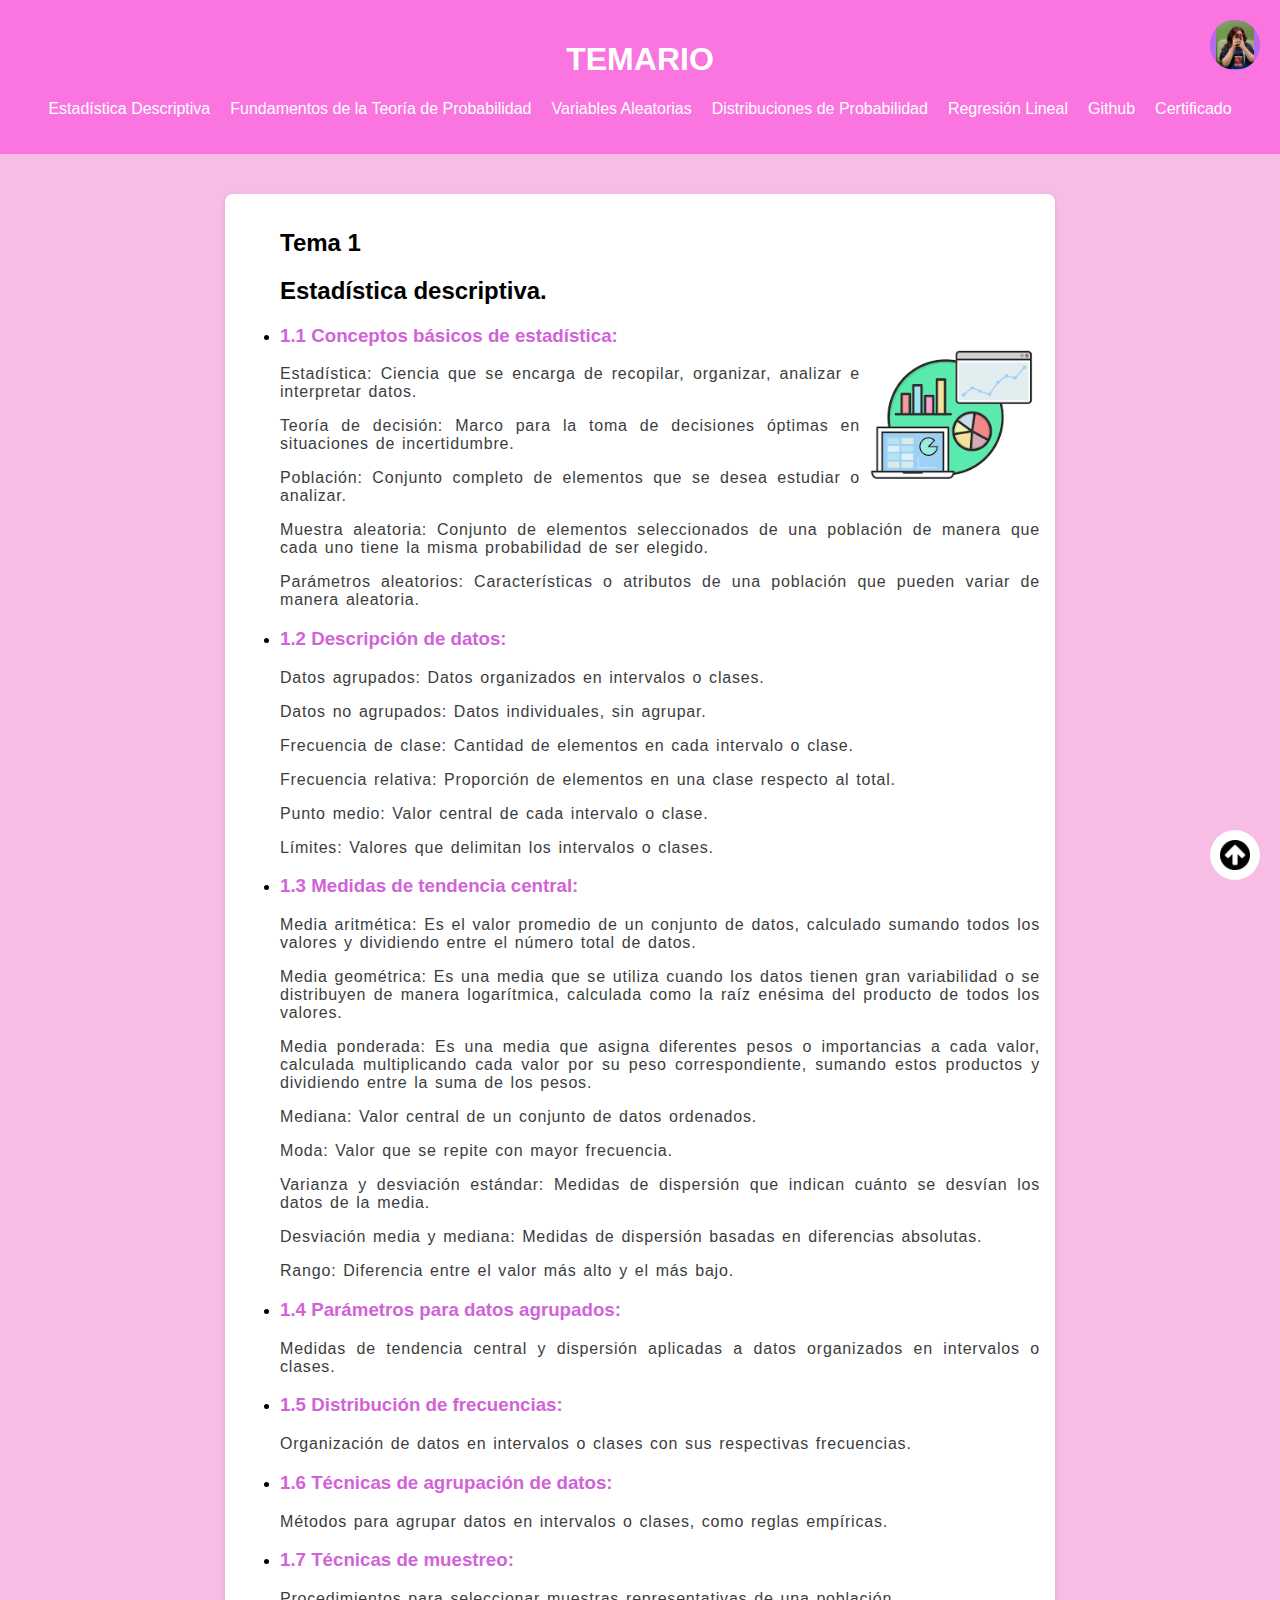
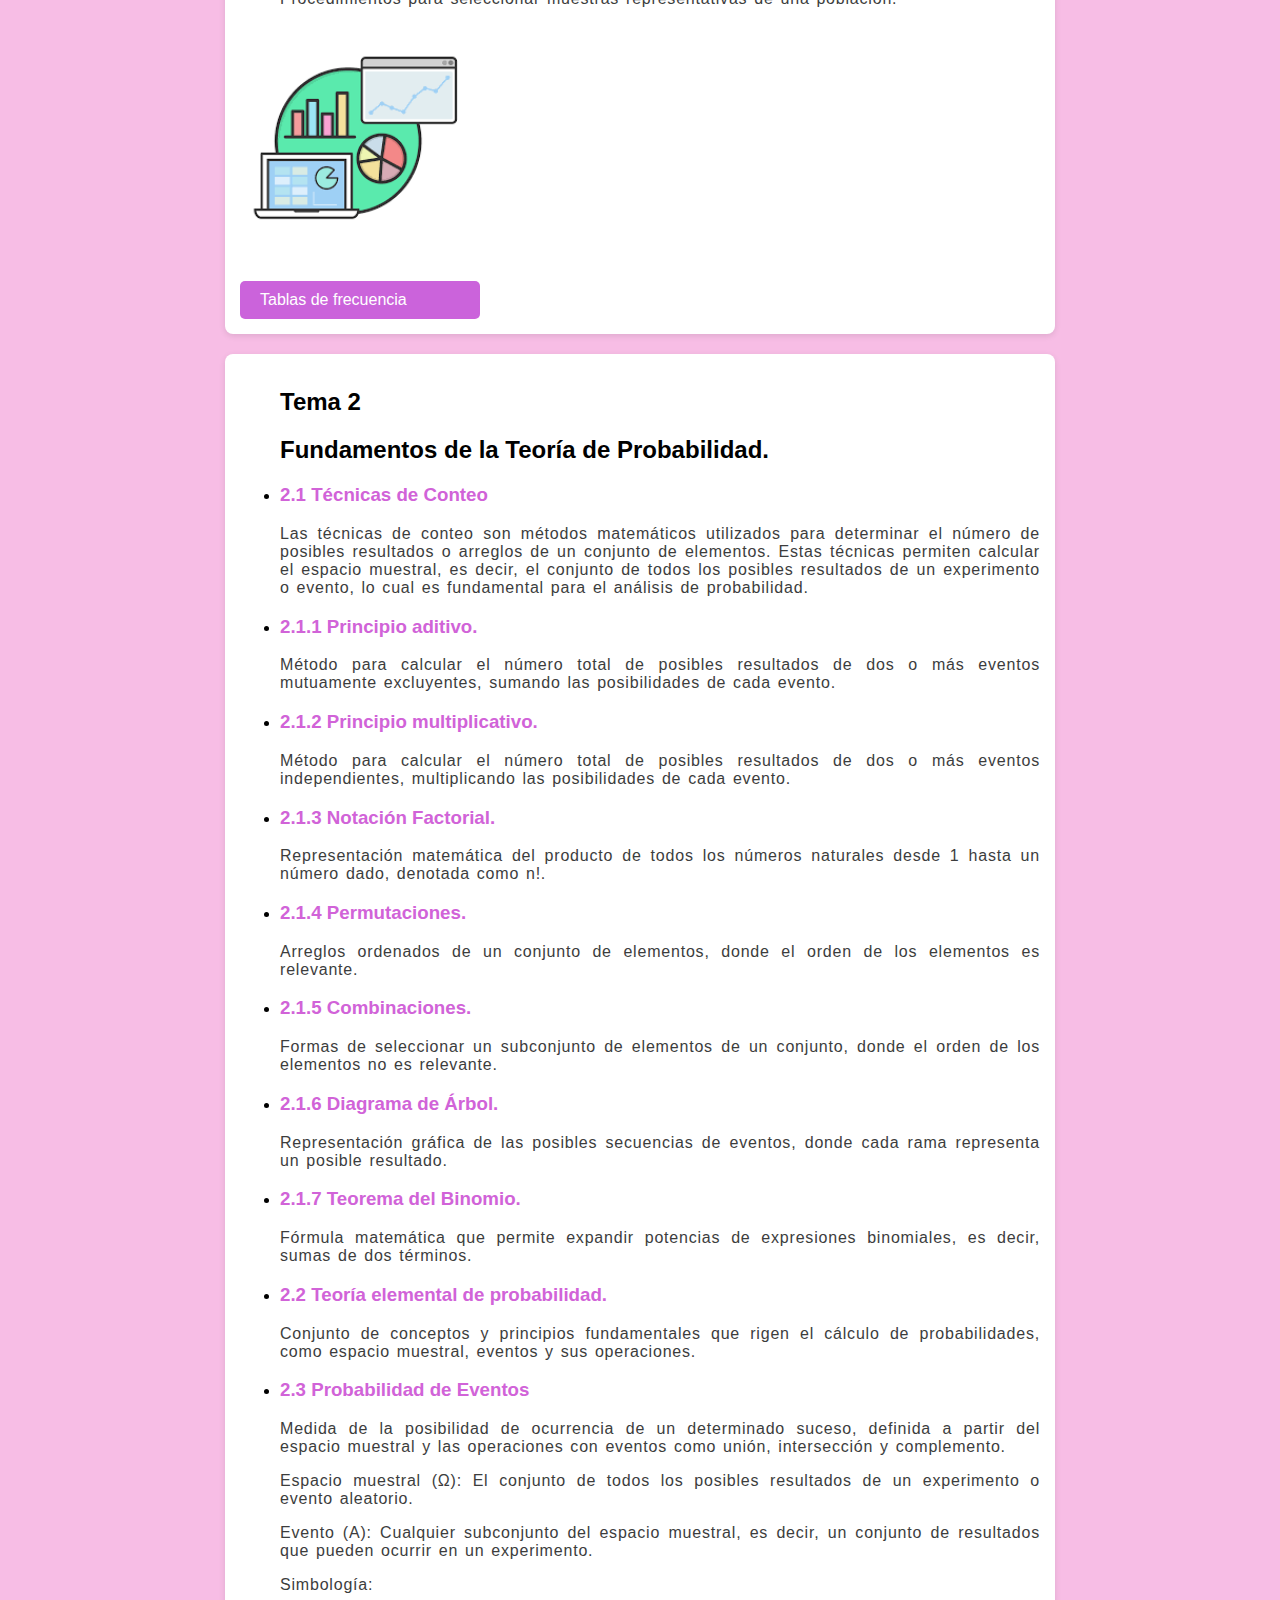
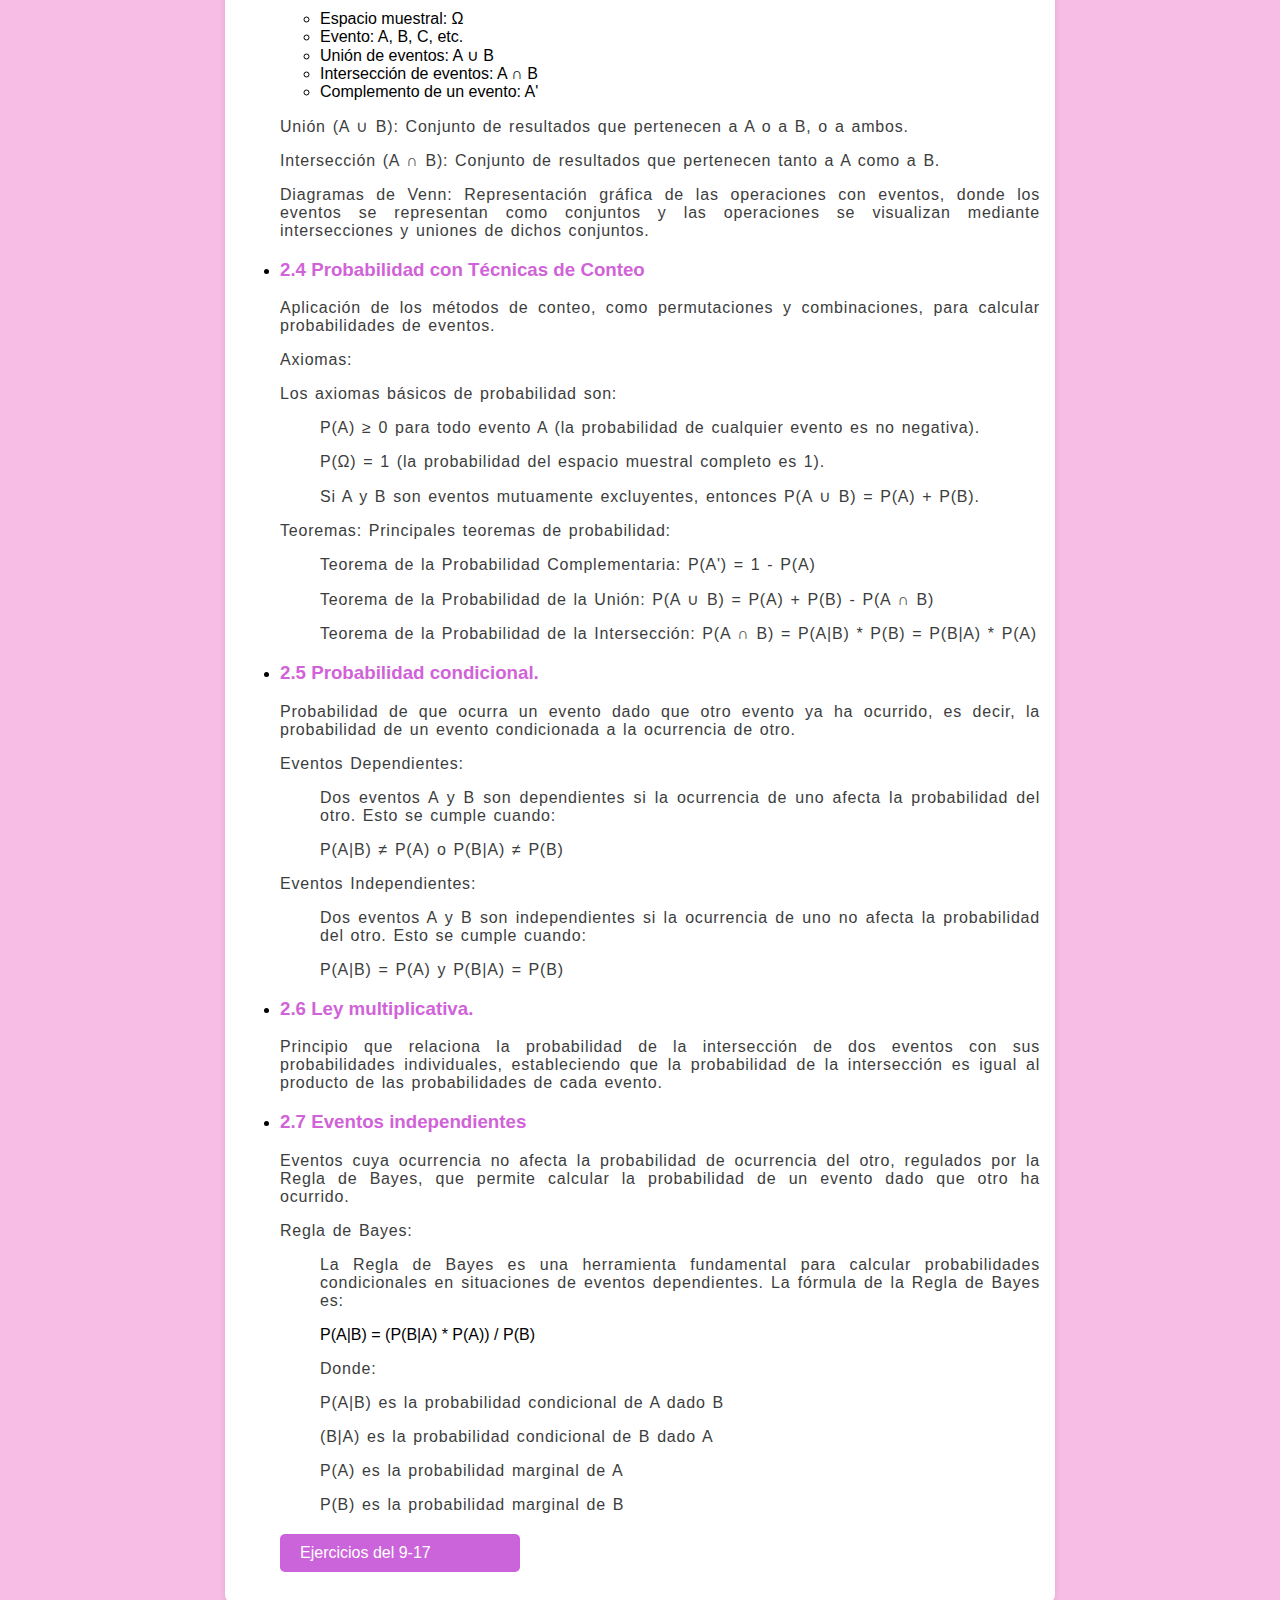
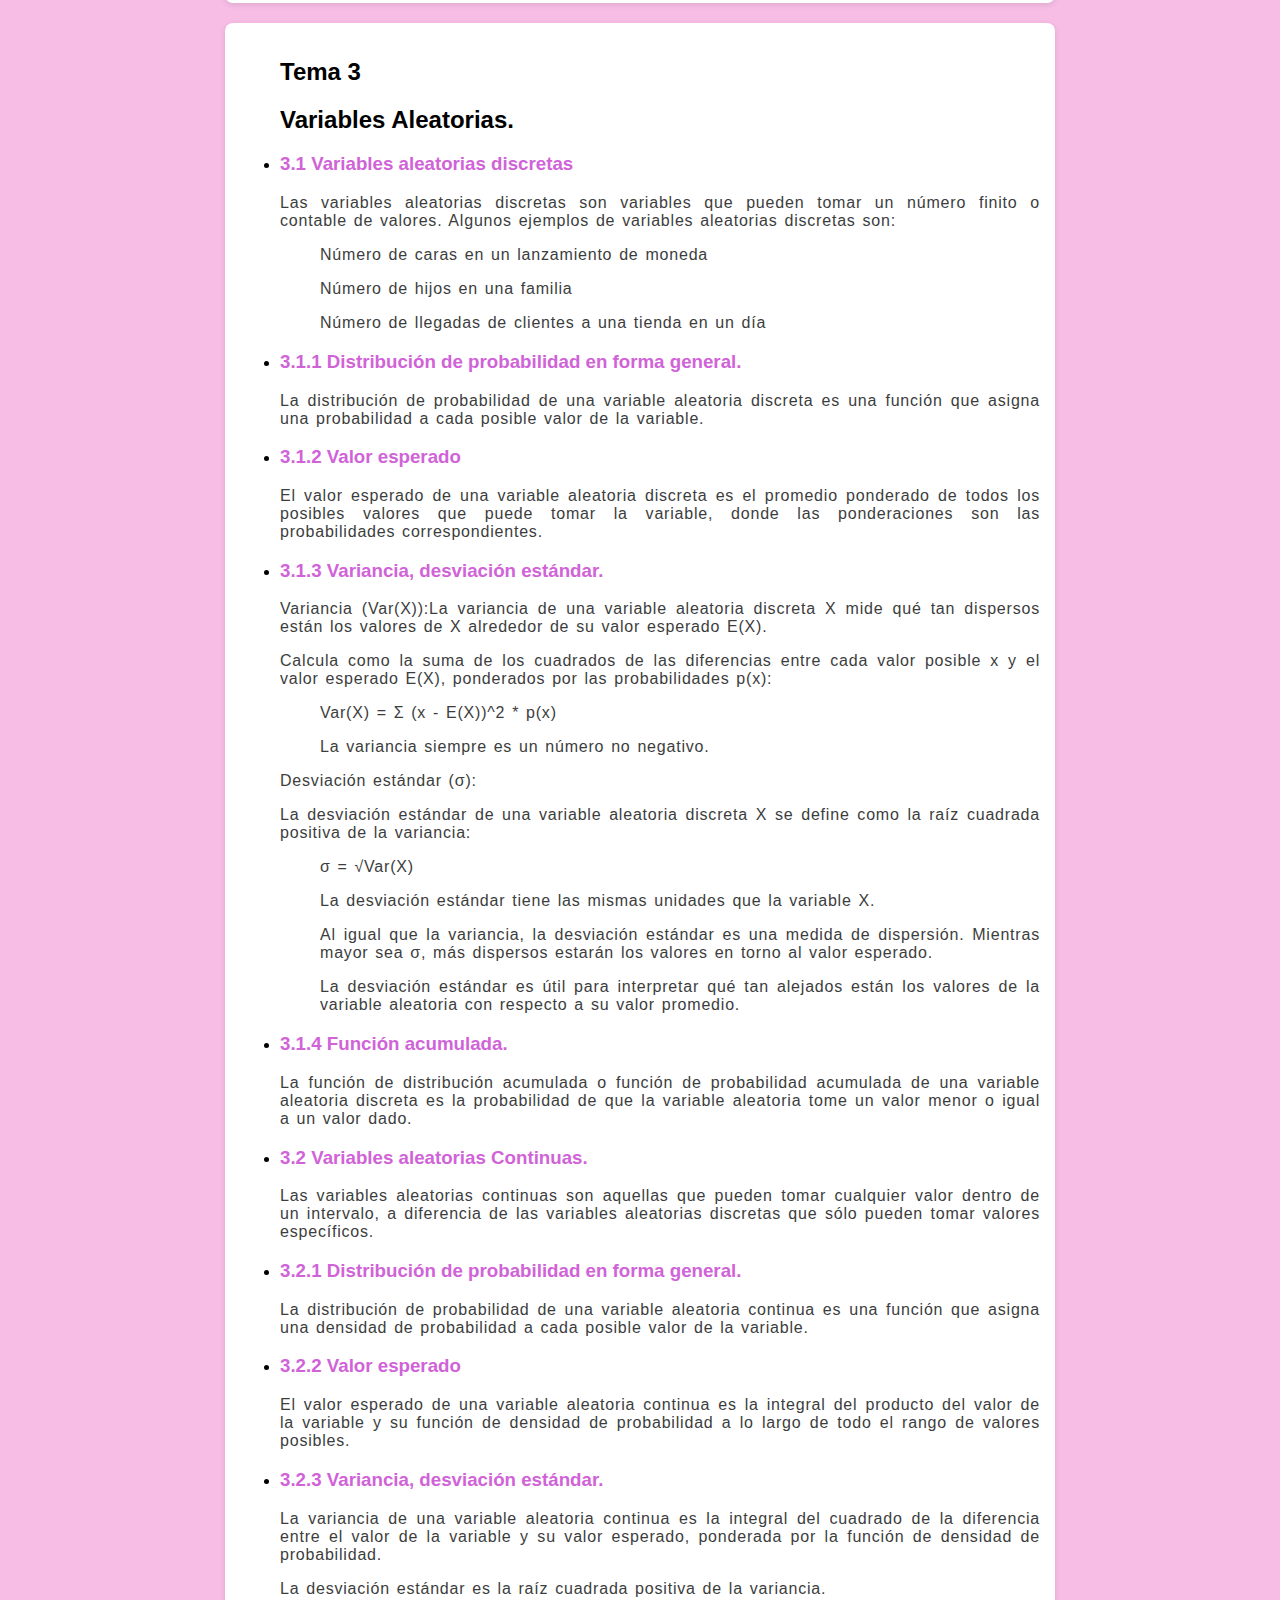
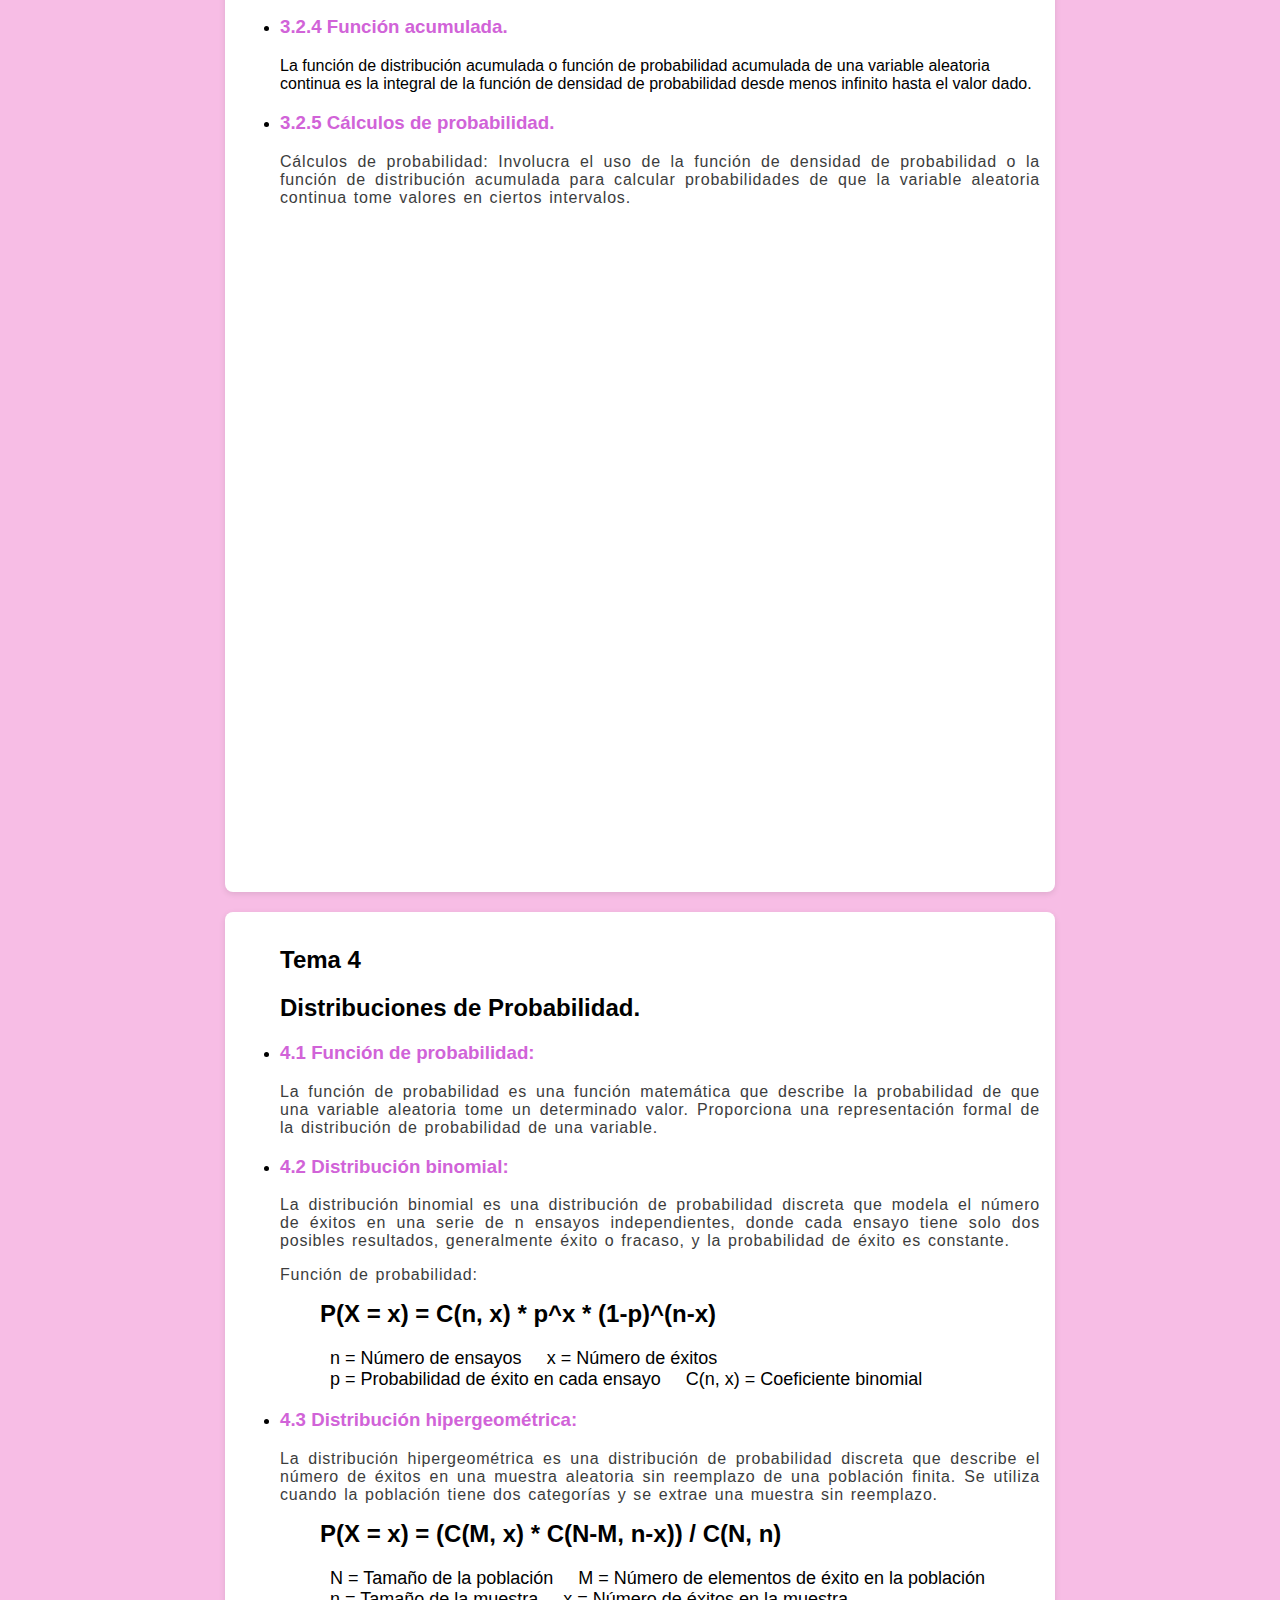
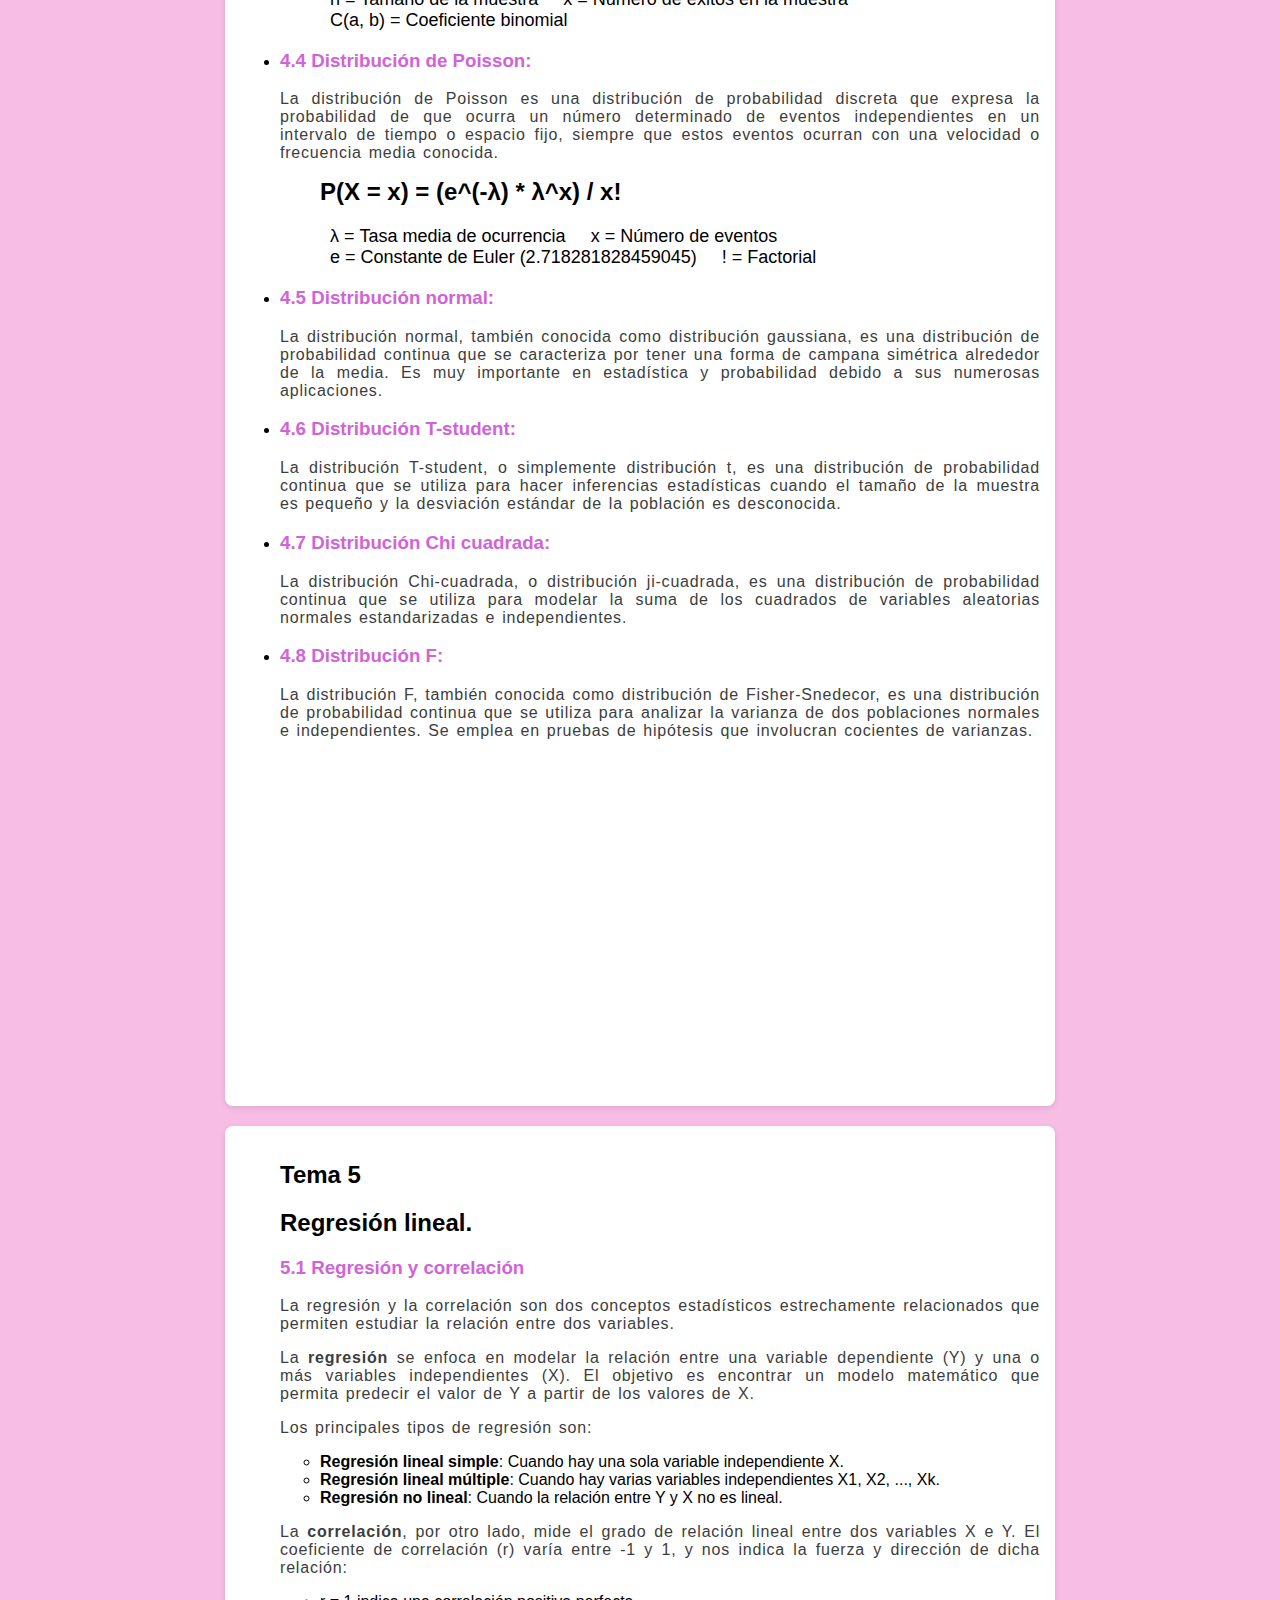
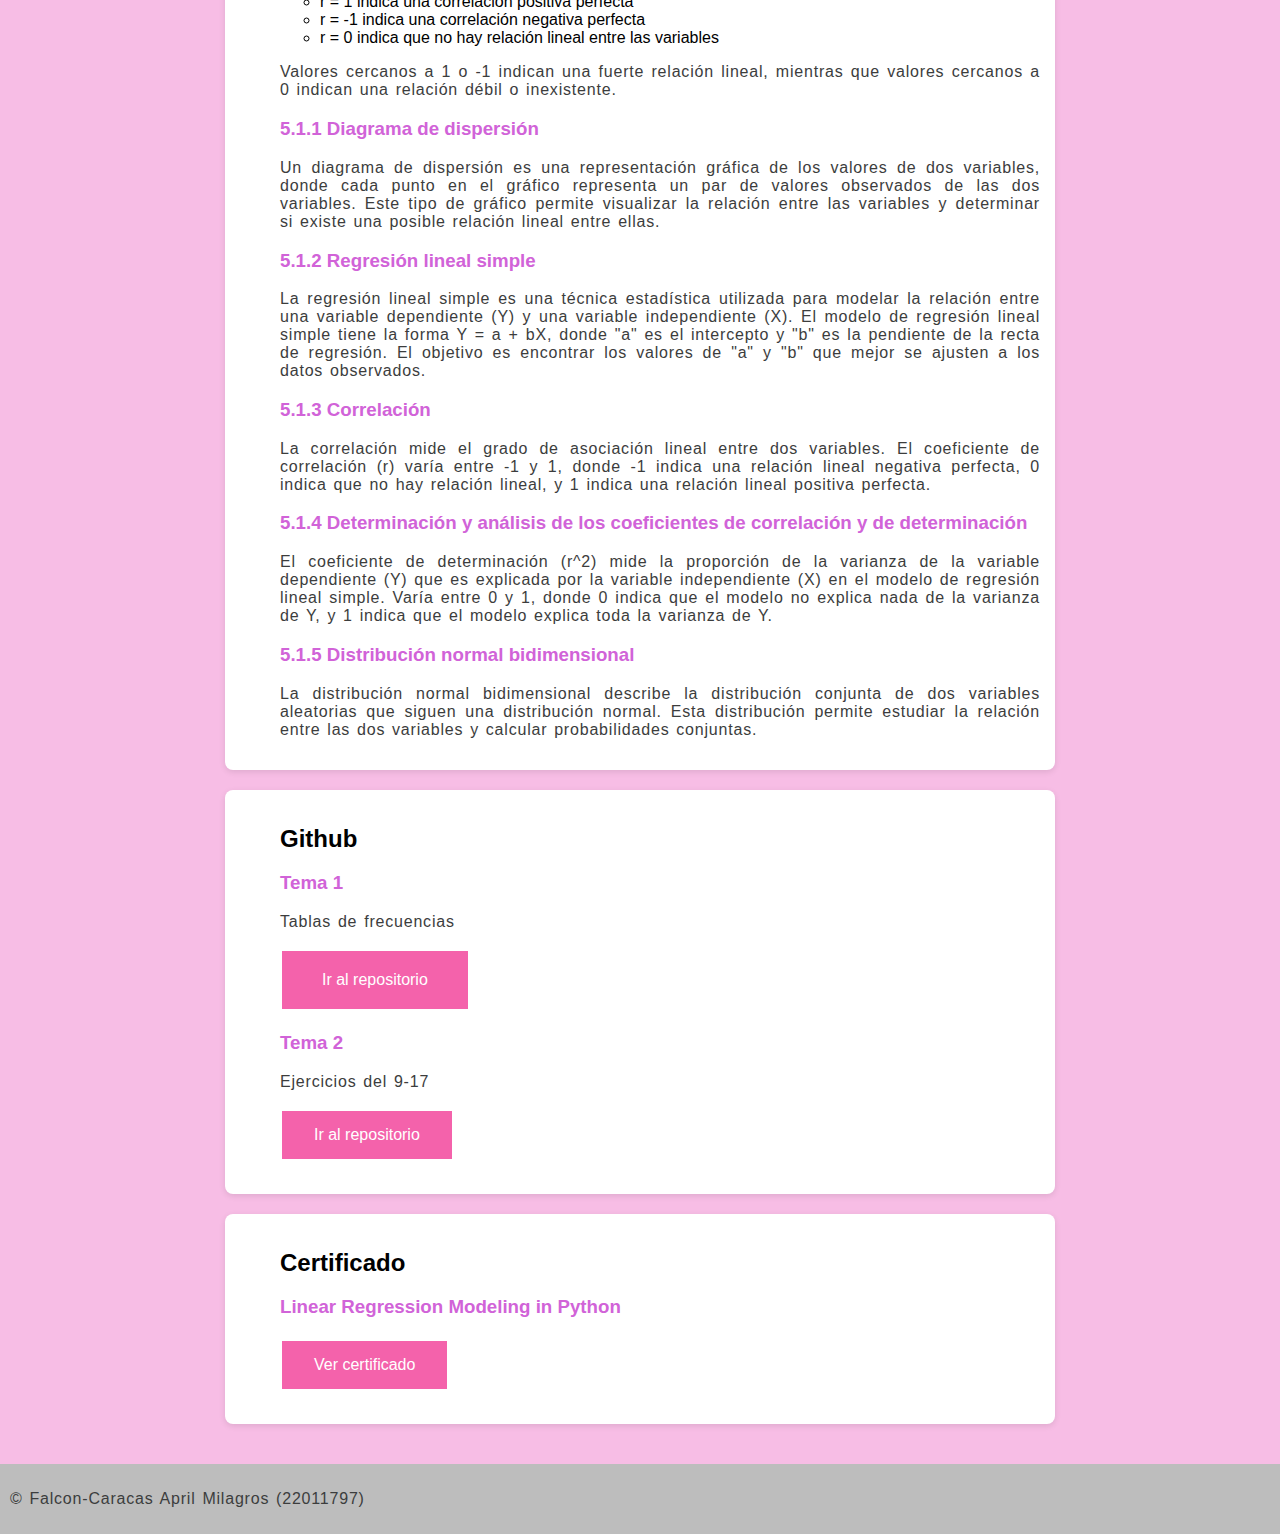
==== commit 192f2dab: "Se corrigueron detalles" ====
--- a/index.html
+++ b/index.html
@@ -5,7 +5,7 @@
     <head>
         <meta charset="UTF-8">
         <meta name="viewport" content="width=device-width, initial-scale=1.0">
-        <title>Probabilidad y Estadística</title>
+        <title>Temario probabilidad y estadística</title>
         <link rel="stylesheet" href="style.css" class="style.js">
     </head>
 
@@ -380,7 +380,7 @@
     <p>Cálculos de probabilidad: Involucra el uso de la función de densidad de probabilidad o la función de distribución acumulada para calcular probabilidades de que la variable aleatoria continua tome valores en ciertos intervalos.</p>
 
         <iframe width="560" height="315" src="https://www.youtube.com/embed/jKQkHRlicrE" frameborder="0" allow="accelerometer; autoplay; encrypted-media; gyroscope; picture-in-picture" allowfullscreen></iframe>
-       <p></p>
+      
         <iframe width="560" height="315" src="https://www.youtube.com/embed/xEzxAVd0m_Y" frameborder="0" allow="accelerometer; autoplay; encrypted-media; gyroscope; picture-in-picture" allowfullscreen></iframe>      
      
       
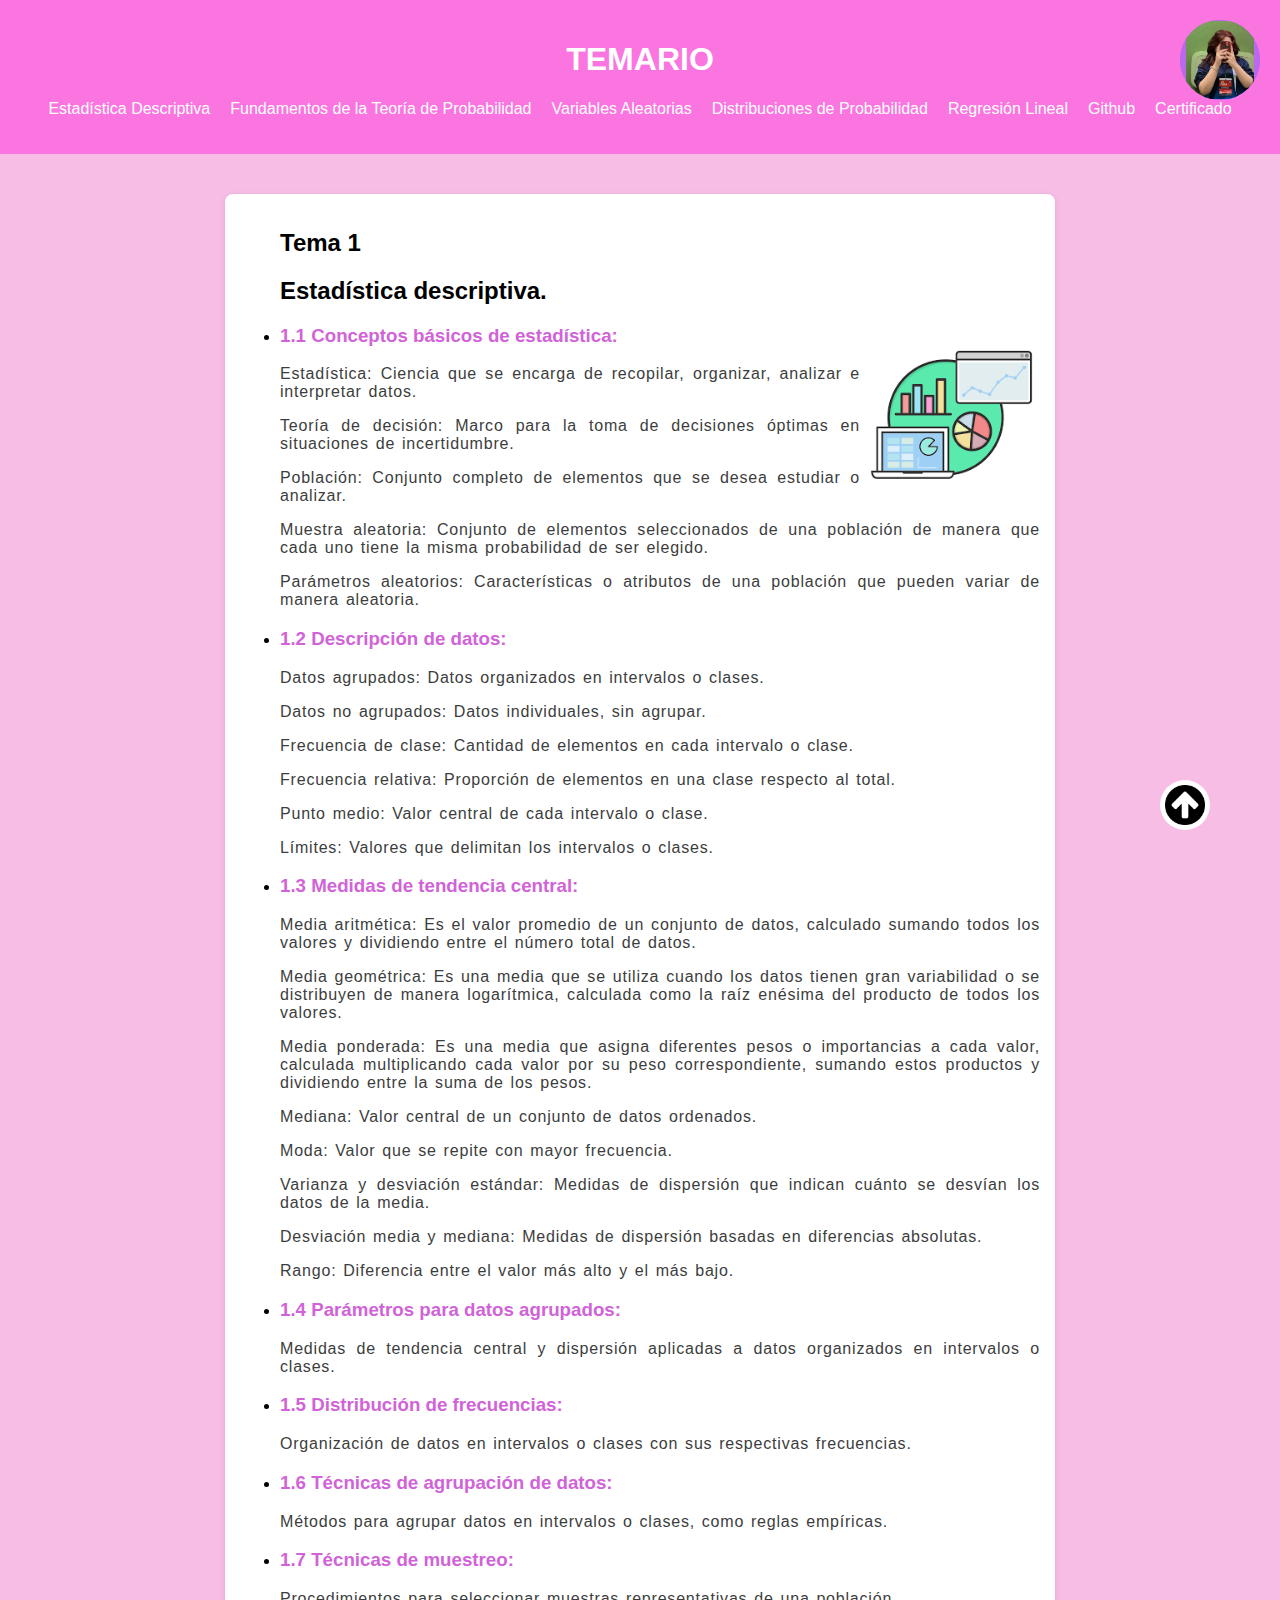
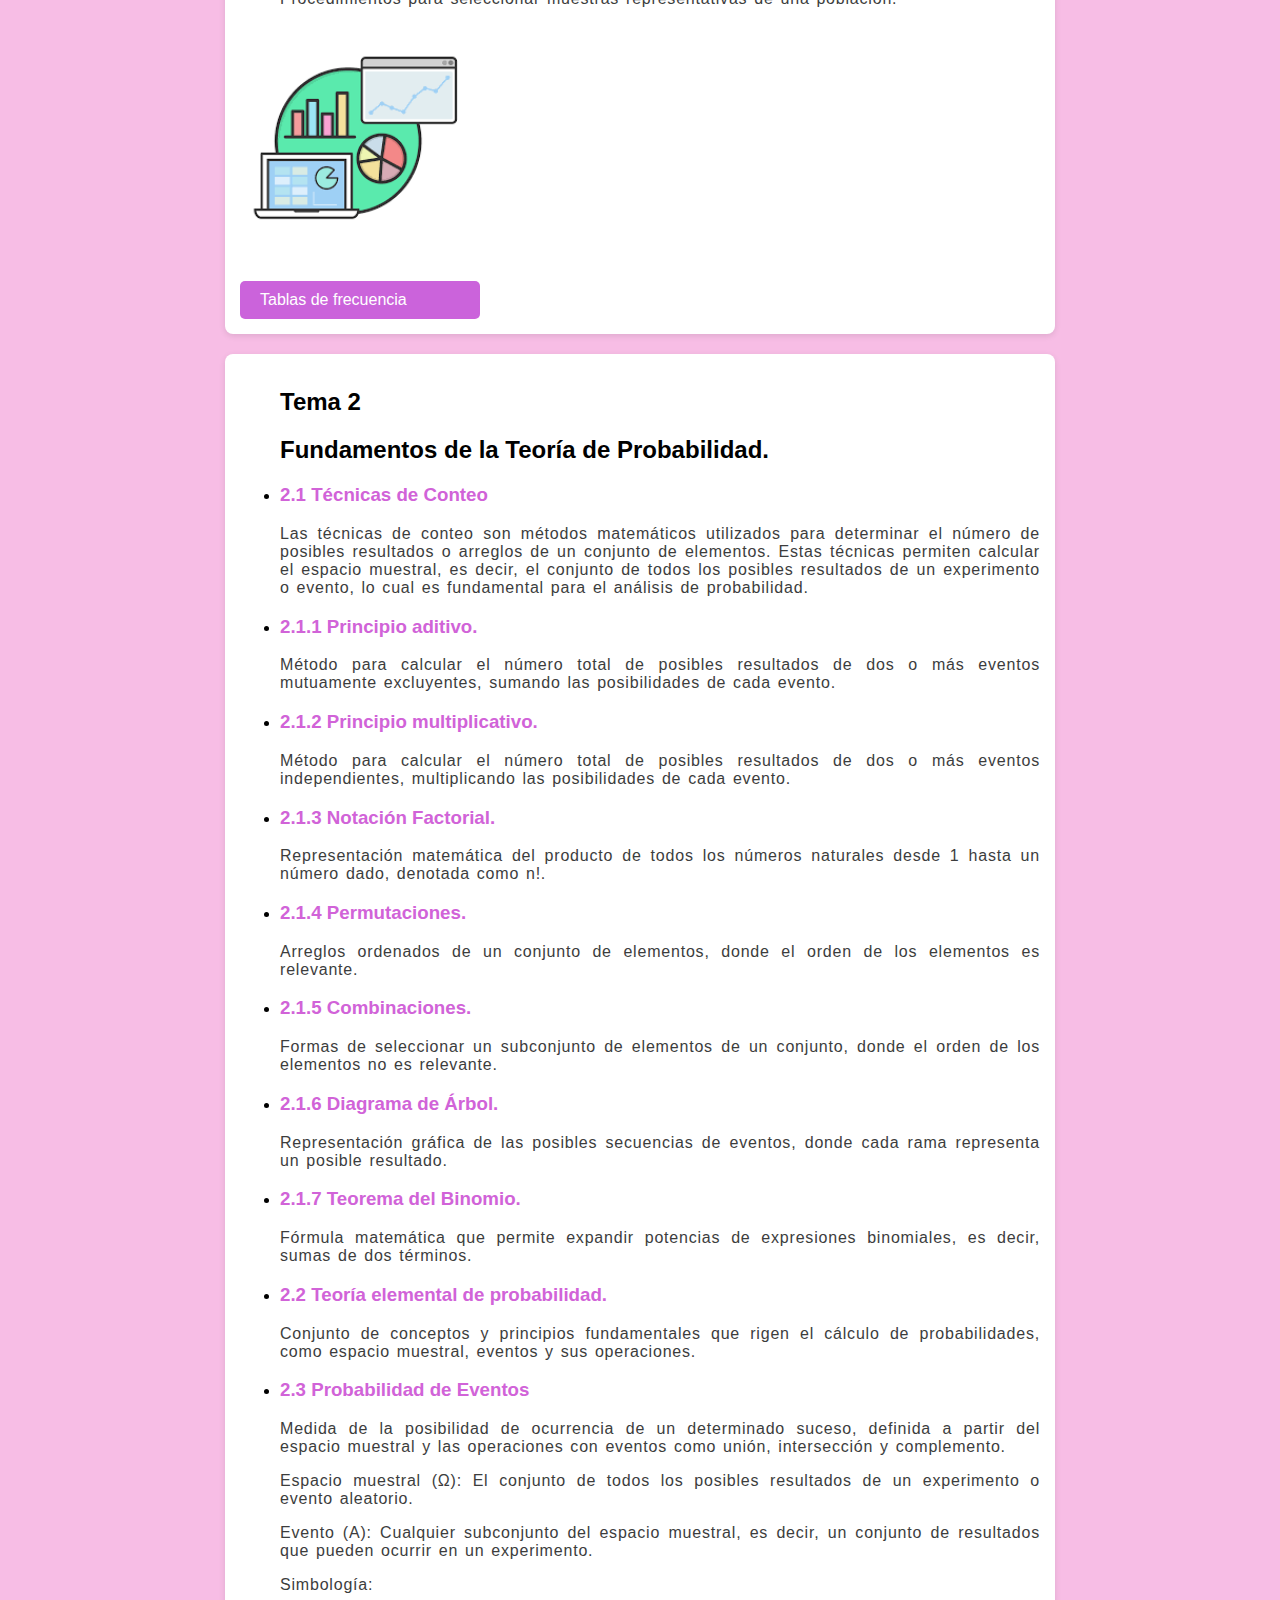
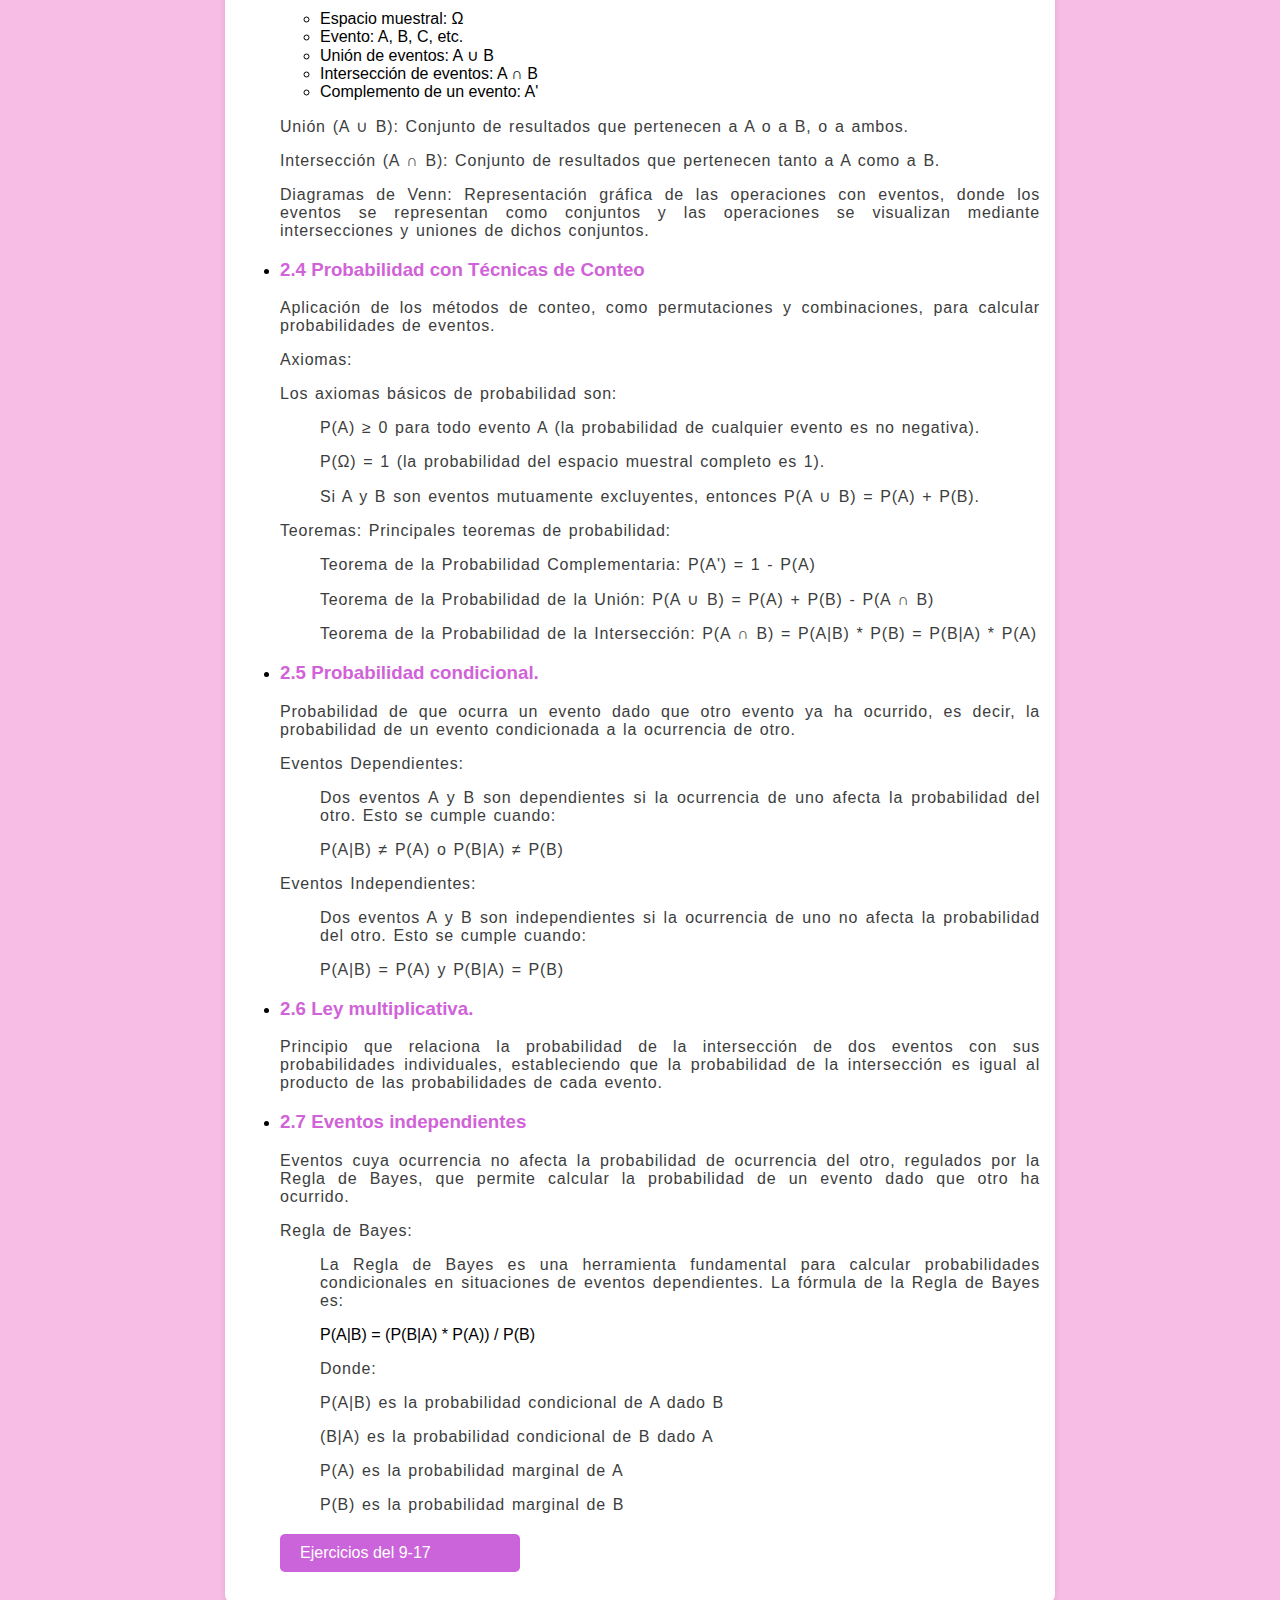
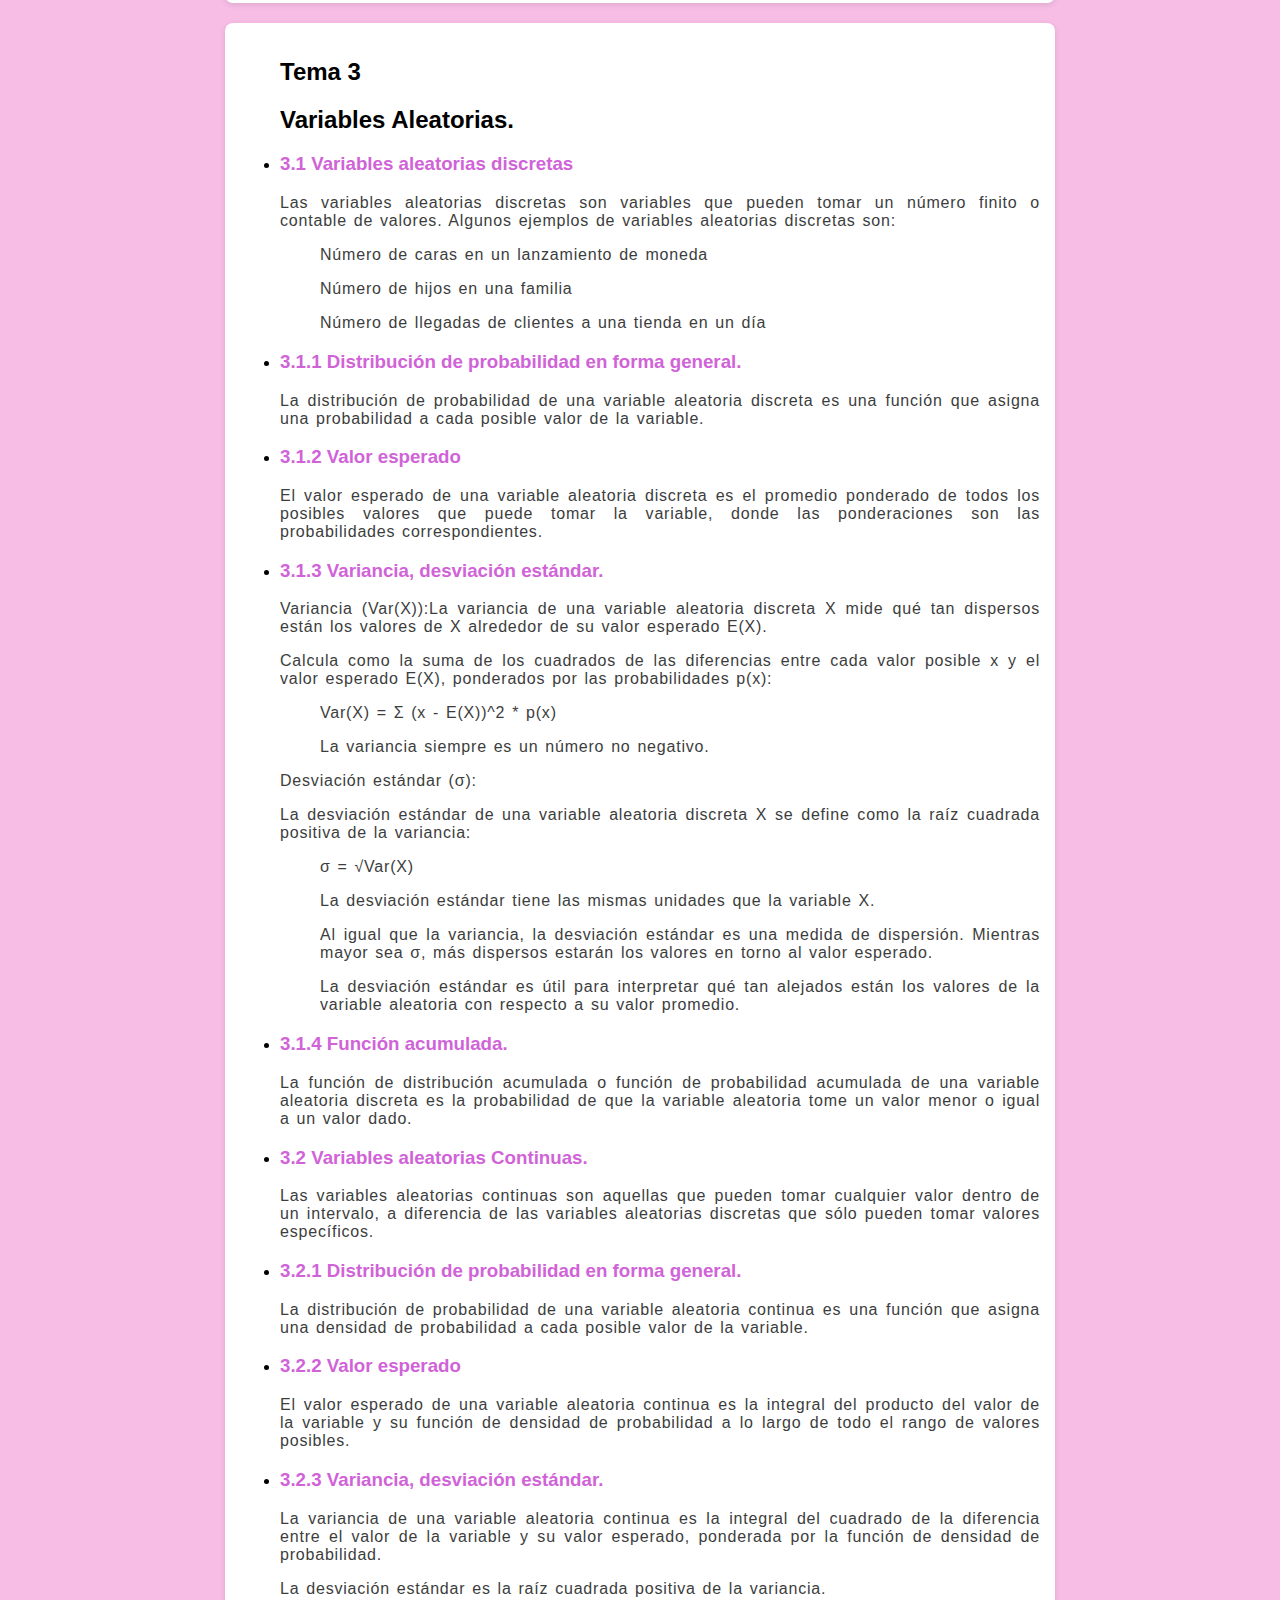
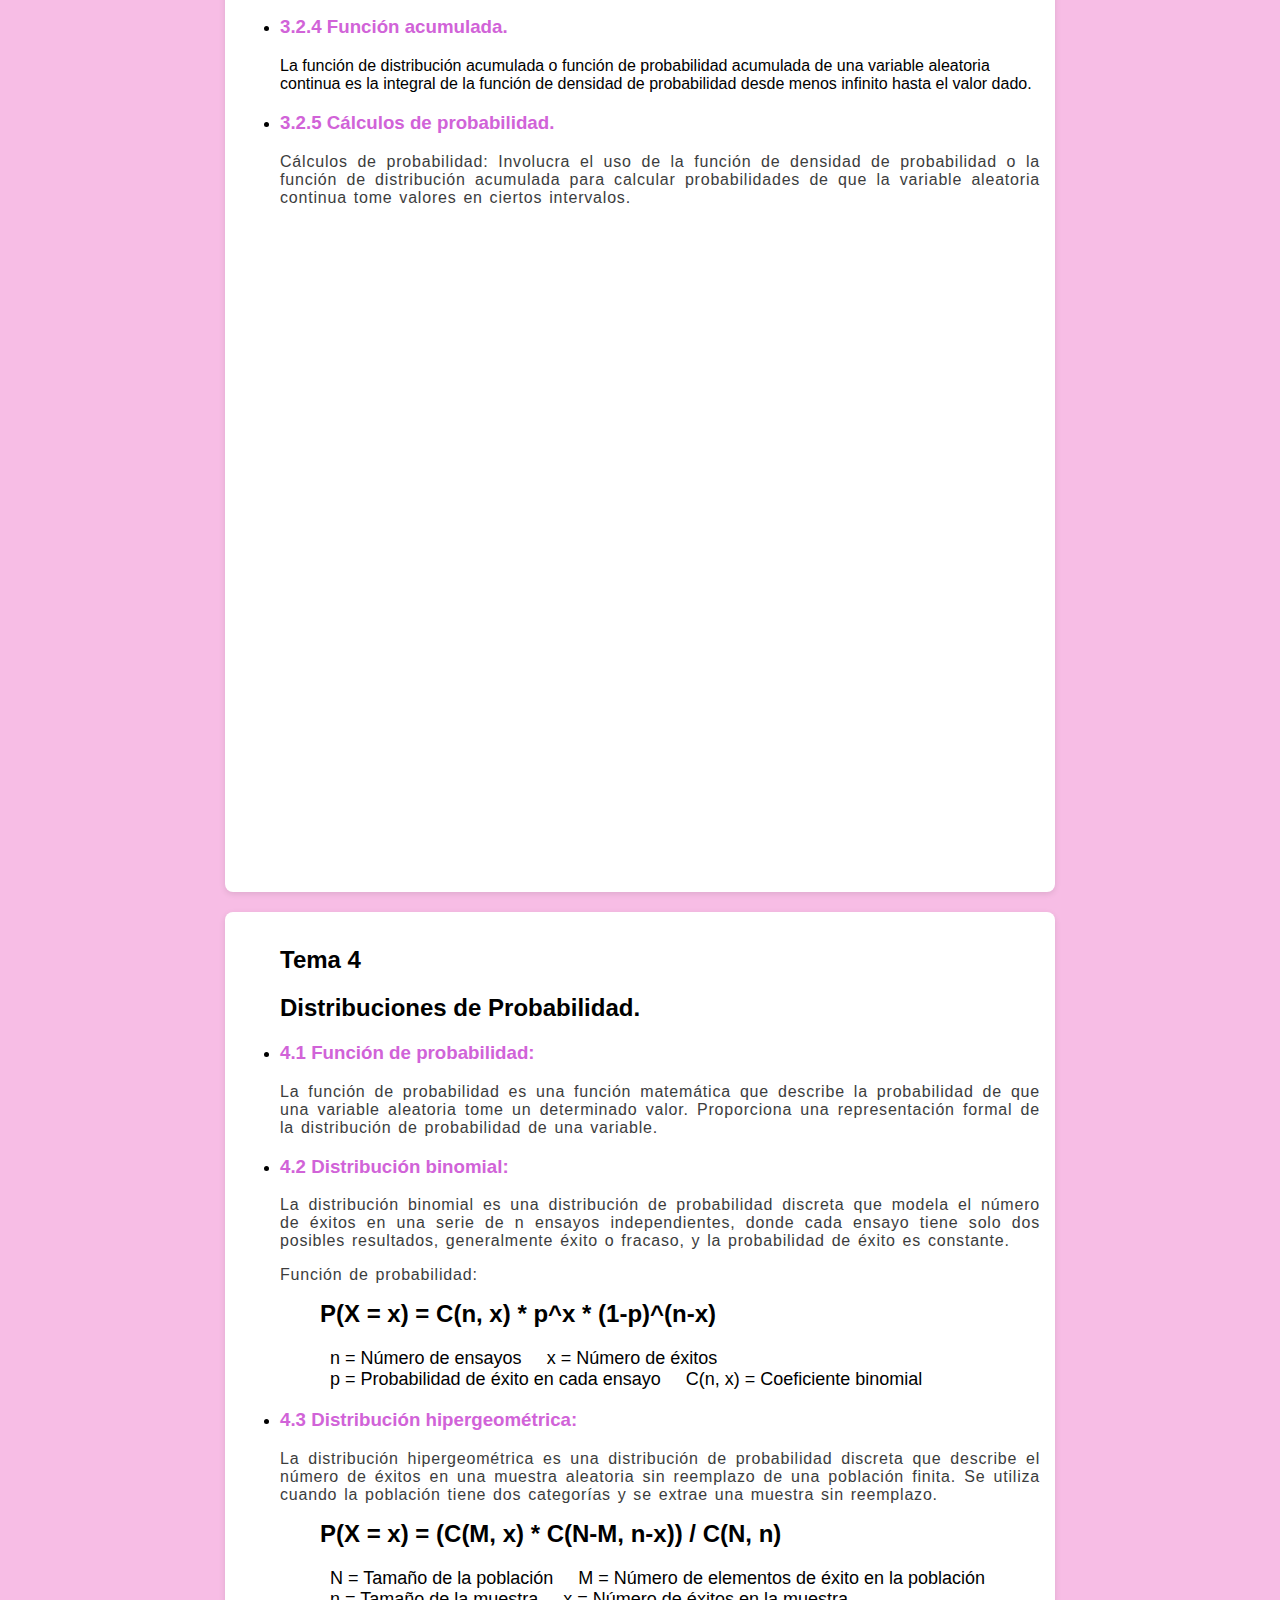
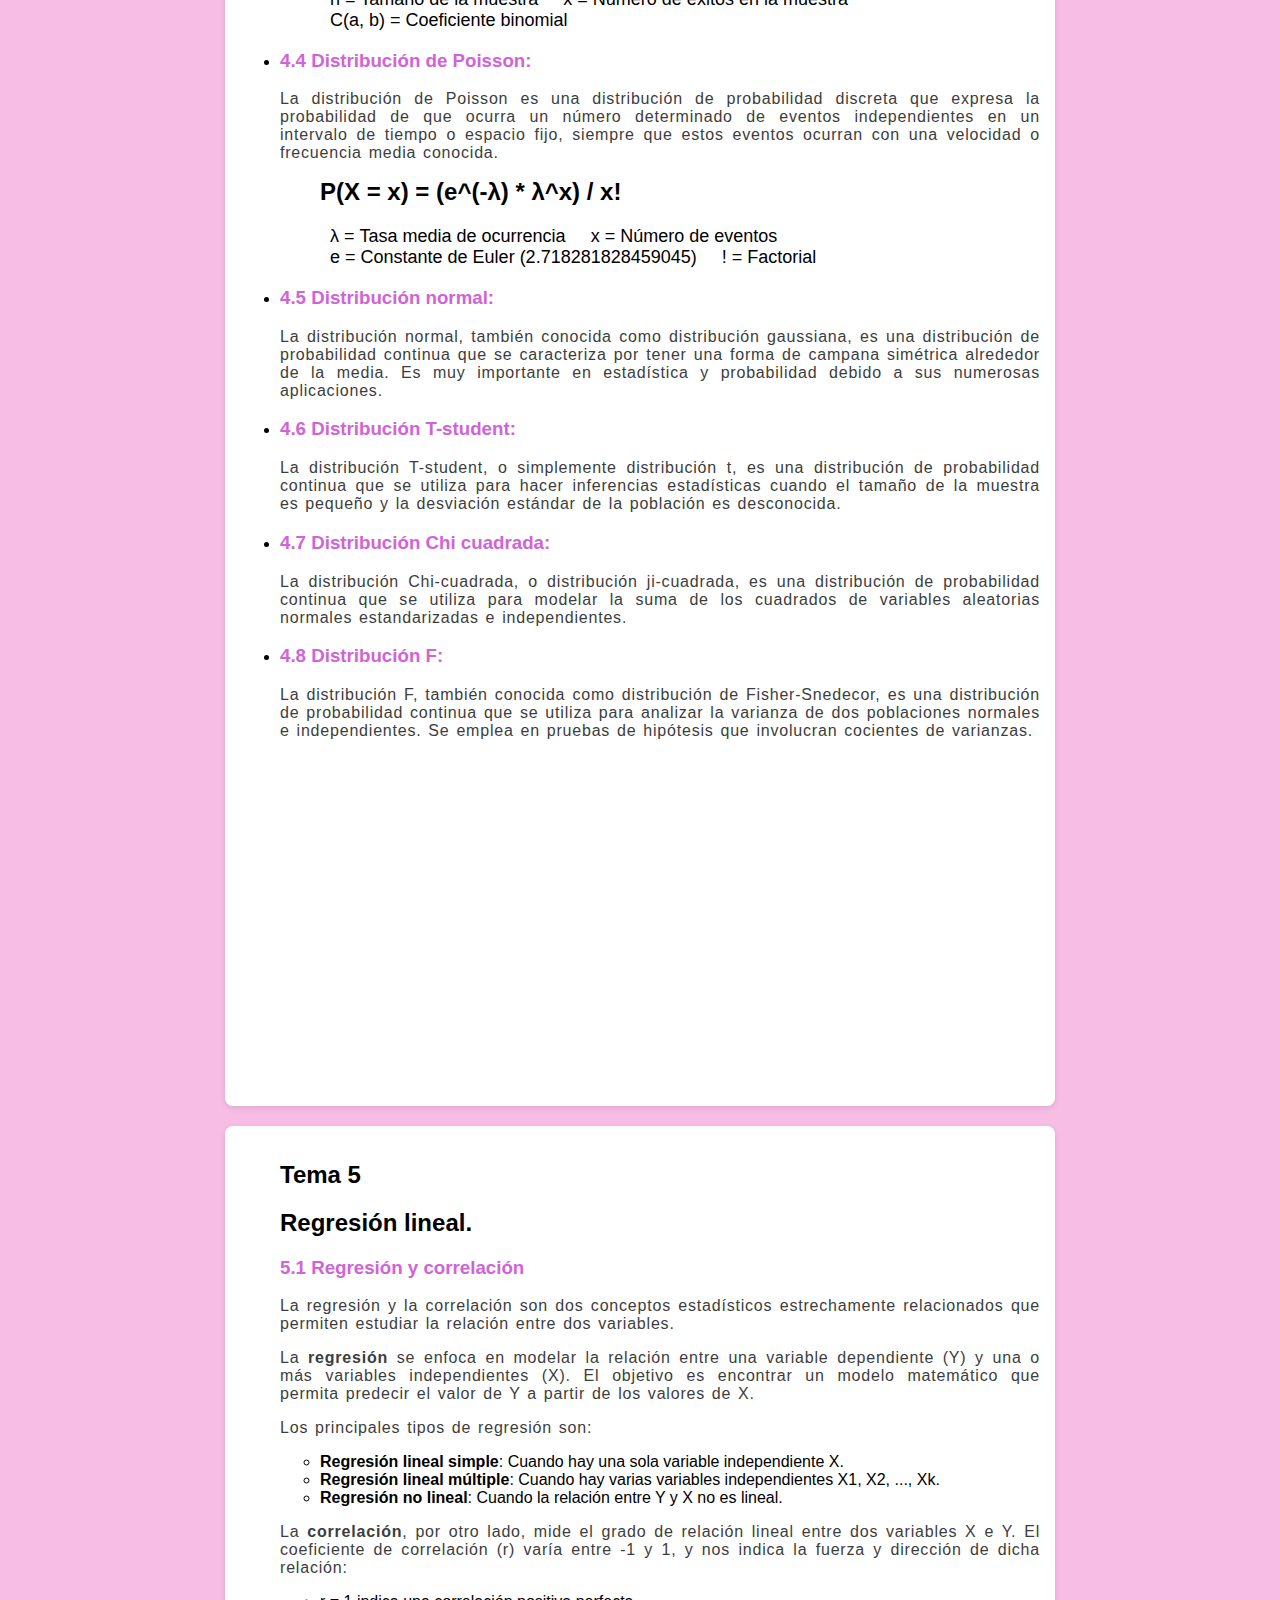
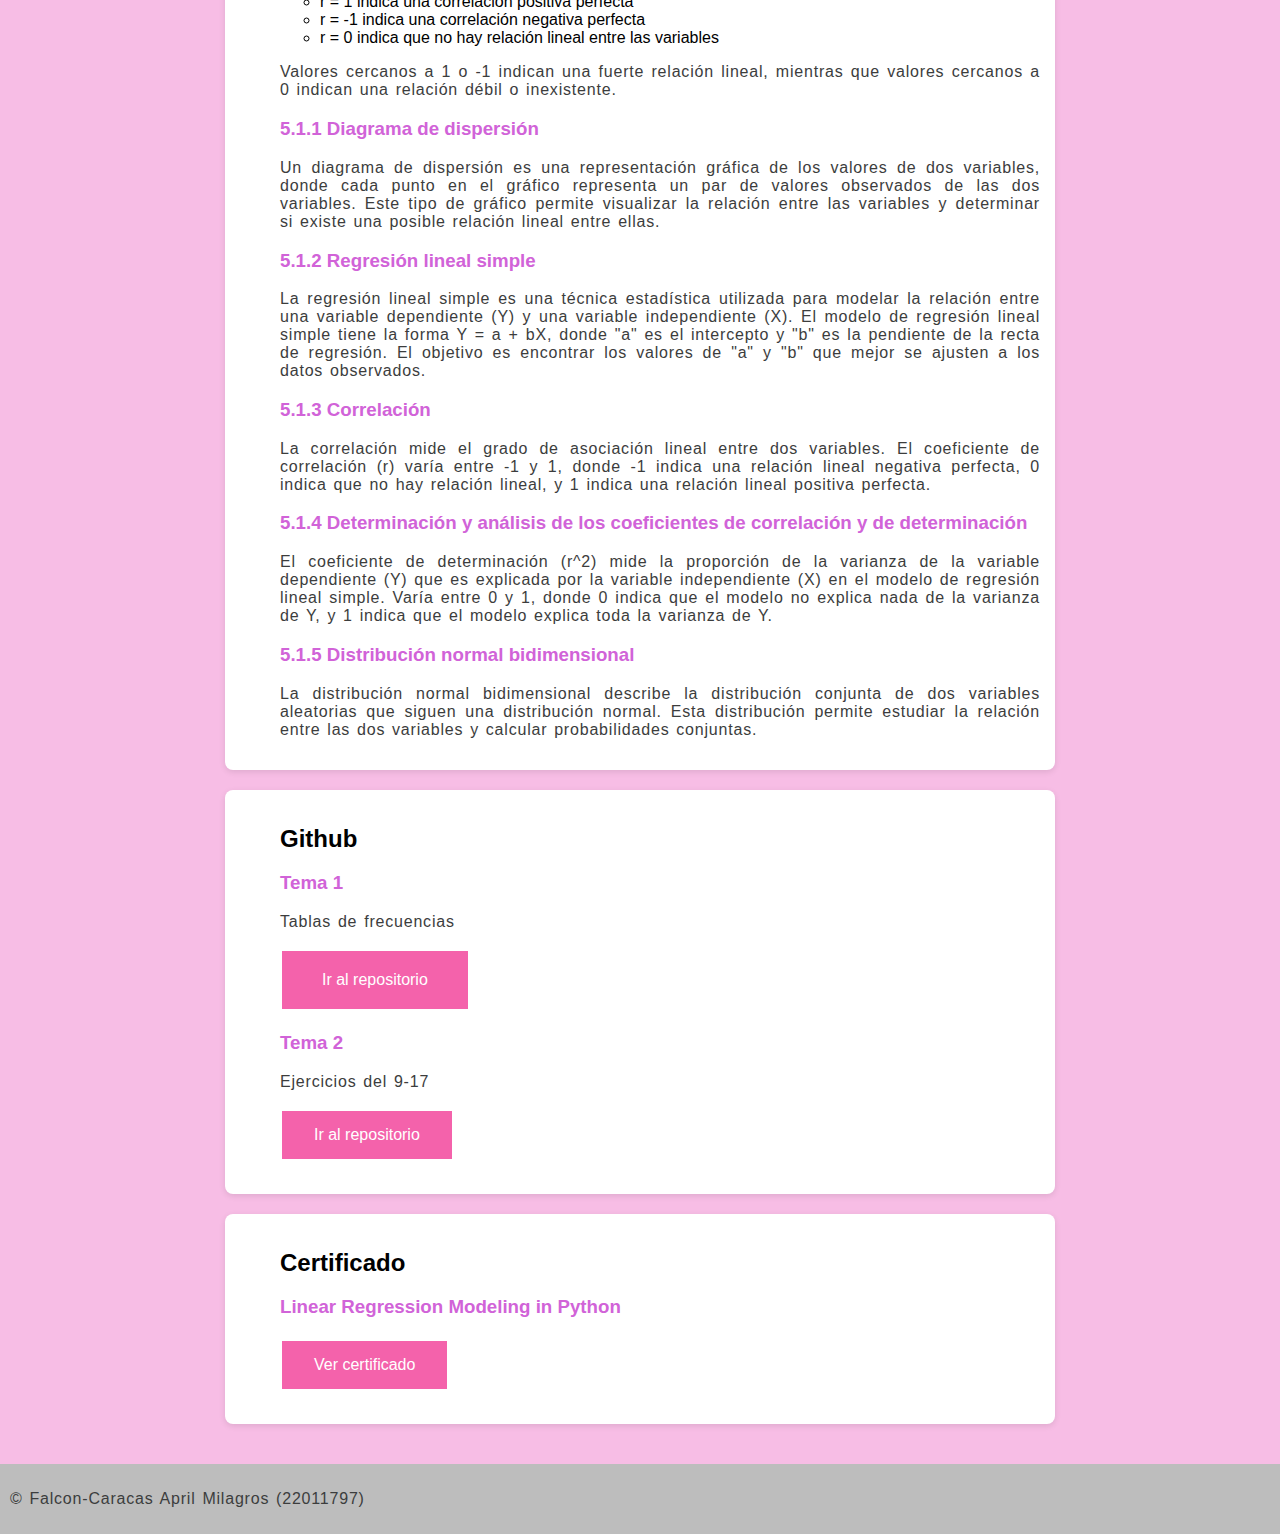
==== commit 75f07007: "Se corrigueron detalles" ====
--- a/index.html
+++ b/index.html
@@ -40,9 +40,9 @@
         position: fixed;
         top: 20px;
         right: 20px;
-        width: 50px;
-        height: 50px;
-        border-radius: 50%;
+        width: 80px;
+        height: 80px;
+        border-radius: 60%;
         background-color: #ba68ed;
         border: none;
         cursor: pointer;
@@ -83,11 +83,11 @@
   <style>
   #back-to-top {
     position: fixed;
-    bottom: 20px;
-    right: 20px;
+    bottom: 70px;
+    right: 70px;
     width: 50px;
     height: 50px;
-    border-radius: 50%;
+    border-radius: 70%;
     background-color: #ffffff;
     border: none;
     cursor: pointer;
@@ -97,8 +97,8 @@
   }
   
   #back-to-top img {
-    width: 30px;
-    height: 30px;
+    width: 40px;
+    height: 40px;
   }
   
   #back-to-top:hover {
@@ -379,10 +379,12 @@
     <li><h3>3.2.5 Cálculos de probabilidad.</h3></li>
     <p>Cálculos de probabilidad: Involucra el uso de la función de densidad de probabilidad o la función de distribución acumulada para calcular probabilidades de que la variable aleatoria continua tome valores en ciertos intervalos.</p>
 
+    <div>
         <iframe width="560" height="315" src="https://www.youtube.com/embed/jKQkHRlicrE" frameborder="0" allow="accelerometer; autoplay; encrypted-media; gyroscope; picture-in-picture" allowfullscreen></iframe>
-      
+    </div>
+    <div>
         <iframe width="560" height="315" src="https://www.youtube.com/embed/xEzxAVd0m_Y" frameborder="0" allow="accelerometer; autoplay; encrypted-media; gyroscope; picture-in-picture" allowfullscreen></iframe>      
-     
+    </div>    
       
 </section>
 </ul>
